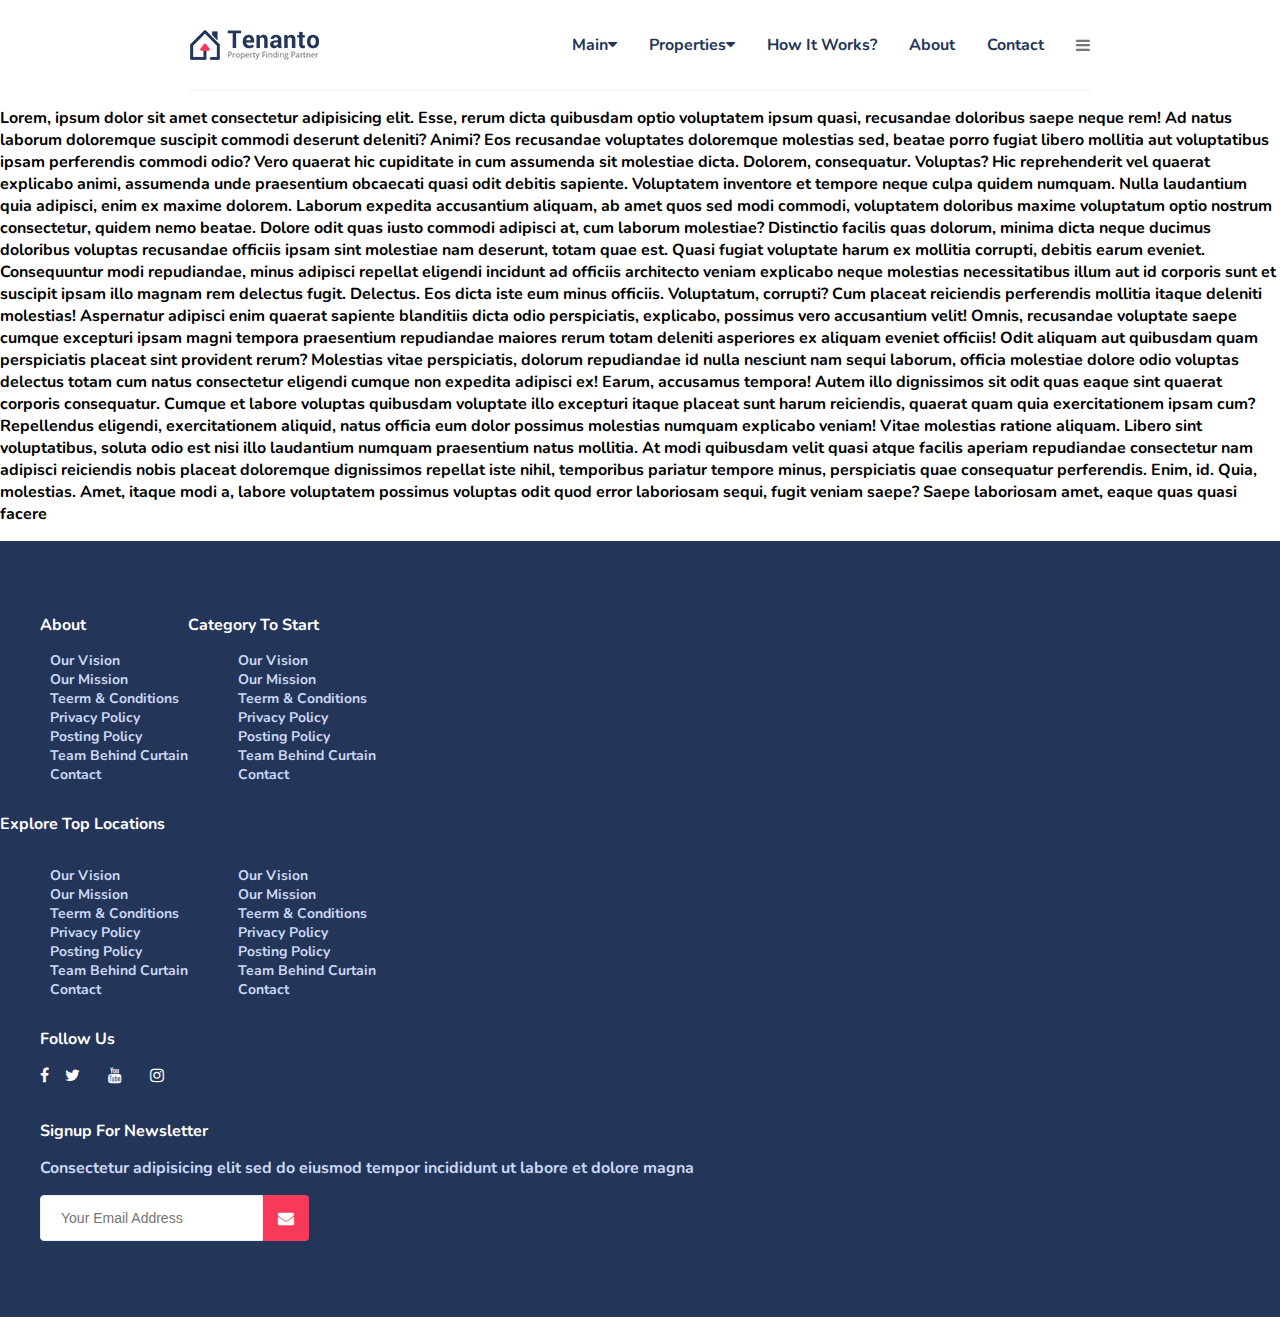
==== Project1/index.html @ a0796fad "Project one header and footer ." ====
<html lang="en">

<head>
    <meta charset="UTF-8" />
    <meta name="viewport" content="width=device-width, initial-scale=1.0" />
    <meta http-equiv="X-UA-Compatible" content="ie=edge" />
    <link rel="stylesheet" href="Styles/style.css" />
    <link rel="stylesheet" href="Styles/media.css" />
    <!-- Google fonts -->
    <link href="https://fonts.googleapis.com/css?family=Nunito:400,600,700&display=swap" rel="stylesheet" />
    <!-- Bootstrap&jQuery CDN -->
    <link rel="stylesheet" href="https://stackpath.bootstrapcdn.com/bootstrap/4.4.0/css/bootstrap.min.css" integrity="sha384-SI27wrMjH3ZZ89r4o+fGIJtnzkAnFs3E4qz9DIYioCQ5l9Rd/7UAa8DHcaL8jkWt" crossorigin="anonymous" />
    <script src="https://code.jquery.com/jquery-3.4.1.slim.min.js" integrity="sha384-J6qa4849blE2+poT4WnyKhv5vZF5SrPo0iEjwBvKU7imGFAV0wwj1yYfoRSJoZ+n" crossorigin="anonymous"></script>
    <script src="https://cdn.jsdelivr.net/npm/popper.js@1.16.0/dist/umd/popper.min.js" integrity="sha384-Q6E9RHvbIyZFJoft+2mJbHaEWldlvI9IOYy5n3zV9zzTtmI3UksdQRVvoxMfooAo" crossorigin="anonymous"></script>
    <script src="https://stackpath.bootstrapcdn.com/bootstrap/4.4.0/js/bootstrap.min.js" integrity="sha384-3qaqj0lc6sV/qpzrc1N5DC6i1VRn/HyX4qdPaiEFbn54VjQBEU341pvjz7Dv3n6P" crossorigin="anonymous"></script>
    <!-- Fontawesome -->
    <link rel="stylesheet" href="https://cdnjs.cloudflare.com/ajax/libs/font-awesome/4.7.0/css/font-awesome.min.css" />
    <!-- Script-->
    <script src="JavaScript/script.js"></script>

    <title>Project One</title>
</head>

<body>
    <header>
        <div class="nav">
            <a href="javascript:void(0)">
                <img class="navBar__logo" src="Images/logo.png" alt="site logo" />
            </a>
            <div class="header-content">
                <ul class="navBar__items" id="nav_items">
                    <li class="Main">
                        <a href="javascript:void(0)">Main<i class="fa fa-caret-down"></i
></a>
                    </li>
                    <ul class="main-options">
                        <li><a href="javascript:void(0)">Home v1</a></li>
                        <li><a href="javascript:void(0)">Home v2</a></li>
                    </ul>
                    <li class="prop">
                        <a href="javascript:void(0)">Properties<i class="fa fa-caret-down"></i
></a>
                    </li>
                    <ul class="prop-options">
                        <li>
                            <a href="javascript:void(0);">property list</a>
                        </li>
                        <li>
                            <a href="javascript:void(0);">property grid</a>
                        </li>
                        <li>
                            <a href="javascript:void(0);">propertygrid with map</a>
                        </li>
                        <li>
                            <a href="javascript:void(0);">property single</a>
                        </li>
                        <li>
                            <a class="category-list" href="javascript:void(0);">Categories<span><i class="fa fa-angle-right"></i></span
></a>
                            <ul class="categories-child">
                                <li>
                                    <a class="category-list" href="javascript:void(0);">Category 1</a
>
                                </li>
                                <li>
                                    <a class="category-list" href="javascript:void(0);">Category 2</a
>
                                </li>
                                <li>
                                    <a class="category-list" href="javascript:void(0);">Category 3</a
>
                                </li>
                            </ul>
                        </li>
                    </ul>
                    <li><a href="javascript:void(0)">How It Works?</a></li>
                    <li><a href="javascript:void(0)">About</a></li>
                    <li><a href="javascript:void(0)">Contact</a></li>
                </ul>

                <span class="hamburger full-page-menu">
<i id="burgerlist" class="fa fa-bars"></i>
</span>
            </div>
        </div>
    </header>
    <!-- <div class="burgerMenu-js">
<ul class="items">
<li><a href="#"> Main </a></li>
<li><a href="#"> property list </a></li>
<li><a href="#"> property grid </a></li>
<li><a href="#"> property single </a></li>
</ul>
</div>
</div>
-->
    <p class="container">
        Lorem, ipsum dolor sit amet consectetur adipisicing elit. Esse, rerum dicta quibusdam optio voluptatem ipsum quasi, recusandae doloribus saepe neque rem! Ad natus laborum doloremque suscipit commodi deserunt deleniti? Animi? Eos recusandae voluptates
        doloremque molestias sed, beatae porro fugiat libero mollitia aut voluptatibus ipsam perferendis commodi odio? Vero quaerat hic cupiditate in cum assumenda sit molestiae dicta. Dolorem, consequatur. Voluptas? Hic reprehenderit vel quaerat explicabo
        animi, assumenda unde praesentium obcaecati quasi odit debitis sapiente. Voluptatem inventore et tempore neque culpa quidem numquam. Nulla laudantium quia adipisci, enim ex maxime dolorem. Laborum expedita accusantium aliquam, ab amet quos sed
        modi commodi, voluptatem doloribus maxime voluptatum optio nostrum consectetur, quidem nemo beatae. Dolore odit quas iusto commodi adipisci at, cum laborum molestiae? Distinctio facilis quas dolorum, minima dicta neque ducimus doloribus voluptas
        recusandae officiis ipsam sint molestiae nam deserunt, totam quae est. Quasi fugiat voluptate harum ex mollitia corrupti, debitis earum eveniet. Consequuntur modi repudiandae, minus adipisci repellat eligendi incidunt ad officiis architecto veniam
        explicabo neque molestias necessitatibus illum aut id corporis sunt et suscipit ipsam illo magnam rem delectus fugit. Delectus. Eos dicta iste eum minus officiis. Voluptatum, corrupti? Cum placeat reiciendis perferendis mollitia itaque deleniti
        molestias! Aspernatur adipisci enim quaerat sapiente blanditiis dicta odio perspiciatis, explicabo, possimus vero accusantium velit! Omnis, recusandae voluptate saepe cumque excepturi ipsam magni tempora praesentium repudiandae maiores rerum totam
        deleniti asperiores ex aliquam eveniet officiis! Odit aliquam aut quibusdam quam perspiciatis placeat sint provident rerum? Molestias vitae perspiciatis, dolorum repudiandae id nulla nesciunt nam sequi laborum, officia molestiae dolore odio voluptas
        delectus totam cum natus consectetur eligendi cumque non expedita adipisci ex! Earum, accusamus tempora! Autem illo dignissimos sit odit quas eaque sint quaerat corporis consequatur. Cumque et labore voluptas quibusdam voluptate illo excepturi
        itaque placeat sunt harum reiciendis, quaerat quam quia exercitationem ipsam cum? Repellendus eligendi, exercitationem aliquid, natus officia eum dolor possimus molestias numquam explicabo veniam! Vitae molestias ratione aliquam. Libero sint voluptatibus,
        soluta odio est nisi illo laudantium numquam praesentium natus mollitia. At modi quibusdam velit quasi atque facilis aperiam repudiandae consectetur nam adipisci reiciendis nobis placeat doloremque dignissimos repellat iste nihil, temporibus pariatur
        tempore minus, perspiciatis quae consequatur perferendis. Enim, id. Quia, molestias. Amet, itaque modi a, labore voluptatem possimus voluptas odit quod error laboriosam sequi, fugit veniam saepe? Saepe laboriosam amet, eaque quas quasi facere
    </p>

    <footer class="footer">
        <div class="container">
            <div class="row">
                <div class="footer-col col-xl-4 col-md-12">
                    <div class="footer-items">
                        <ul>
                            <h3>About</h3>
                            <li><a href="#">Our Vision</a></li>
                            <li><a href="#">Our Mission</a></li>
                            <li><a href="#">Teerm & Conditions</a></li>
                            <li><a href="#">Privacy Policy</a></li>
                            <li><a href="#">Posting Policy</a></li>
                            <li><a href="#">Team Behind Curtain</a></li>
                            <li><a href="#">Contact</a></li>
                        </ul>
                    </div>
                    <div class="footer-items">
                        <h3>Category To Start</h3>
                        <ul>
                            <li><a href="#">Our Vision</a></li>
                            <li><a href="#">Our Mission</a></li>
                            <li><a href="#">Teerm & Conditions</a></li>
                            <li><a href="#">Privacy Policy</a></li>
                            <li><a href="#">Posting Policy</a></li>
                            <li><a href="#">Team Behind Curtain</a></li>
                            <li><a href="#">Contact</a></li>
                        </ul>
                    </div>
                </div>
                <div class="footer-col col-xl-4 col-md-6">
                    <div class="footer-items">
                        <h3>Explore Top Locations</h3>
                        <div class="footer-2-lists">
                            <ul>
                                <li><a href="#">Our Vision</a></li>
                                <li><a href="#">Our Mission</a></li>
                                <li><a href="#">Teerm & Conditions</a></li>
                                <li><a href="#">Privacy Policy</a></li>
                                <li><a href="#">Posting Policy</a></li>
                                <li><a href="#">Team Behind Curtain</a></li>
                                <li><a href="#">Contact</a></li>
                            </ul>
                            <ul>
                                <li><a href="#">Our Vision</a></li>
                                <li><a href="#">Our Mission</a></li>
                                <li><a href="#">Teerm & Conditions</a></li>
                                <li><a href="#">Privacy Policy</a></li>
                                <li><a href="#">Posting Policy</a></li>
                                <li><a href="#">Team Behind Curtain</a></li>
                                <li><a href="#">Contact</a></li>
                            </ul>
                        </div>
                    </div>
                </div>
                <div class="col-xl-4 col-md-6 news">
                    <ul>
                        <h3>Follow Us</h3>

                        <div class="soicalmedia">
                            <i class="fa fa-facebook-f"></i>
                            <i class="fa fa-twitter"></i>
                            <i class="fa fa-youtube"></i>
                            <i class="fa fa-instagram"></i>
                        </div>

                        <div class="socialnews">
                            <h3>Signup For Newsletter</h3>
                            <p>
                                Consectetur adipisicing elit sed do eiusmod tempor incididunt ut labore et dolore magna
                            </p>
                            <form action="#" method="POST">
                                <div>
                                    <input type="text" placeholder="Your Email Address" />
                                    <button class="btn-submit">
<i class="fa fa-envelope"></i>
</button>
                                </div>
                            </form>
                        </div>
                    </ul>
                </div>
            </div>
        </div>
    </footer>
</body>

</html>
---- Project1/Styles/style.css ----
body {
    font-family: 'Nunito', sans-serif;
    font-style: normal;
    font-weight: 700;
    margin: 0 0 8px;
}

.nav {
    align-items: center;
    border-bottom: 1px solid #eee;
    color: #767676;
    display: flex;
    height: 90px;
    justify-content: space-between;
    margin: 0 auto;
    width: 900px;
}

.navBar__items {
    justify-items: center;
    margin: 0;
    padding: 0;
}

.navBar__items li {
    display: inline-block;
    list-style-type: none;
    padding: 14px;
    text-decoration: none;
}

.navBar__items a {
    color: #24355a;
    font: 700 16px/18px 'Nunito', Arial, Helvetica, sans-serif;
    text-decoration: none;
}

.main-options {
    background-color: #fff;
    border-radius: 0 0 4px 4px;
    border-radius: 0 0 4px 4px;
    box-shadow: 0 9px 20px 0 rgba(165, 165, 165, 0.5);
    color: #24355a;
    display: none;
    font: 700 16px/18px 'Nunito', Arial, Helvetica, sans-serif;
    list-style-type: none;
    position: absolute;
    width: 220px;
}

.main-options li {
    display: block;
    margin: 24px;
    padding: 0;
}

.prop-options {
    background-color: #fff;
    border-radius: 0 0 4px 4px;
    border-radius: 0 0 4px 4px;
    box-shadow: 0 9px 20px 0 rgba(165, 165, 165, 0.5);
    color: #24355a;
    display: none;
    font: 700 16px/18px 'Nunito', Arial, Helvetica, sans-serif;
    list-style-type: none;
    position: absolute;
    width: 220px;
}

.prop-options li {
    display: block;
    padding: 0;
    margin: 24px;
}

.fas.fa-angle-right {
    float: right;
    color: #767676;
}

.categories-child {
    background-color: #fff;
    border-radius: 0 0 4px 4px;
    border-radius: 0 0 4px 4px;
    box-shadow: 0 9px 20px 0 rgba(165, 165, 165, 0.5);
    color: #24355a;
    display: none;
    font: 700 16px/18px 'Nunito', Arial, Helvetica, sans-serif;
    left: 100%;
    list-style-type: none;
    position: absolute;
    width: 220px;
}

.hamburger {
    display: inline-block;
    margin-left: 18px;
}

.header-content {
    align-items: center;
    display: flex;
    justify-content: space-between;
}

.burger-menu-child {
    background-color: #fff;
    border-radius: 0 0 4px 4px;
    border-radius: 0 0 4px 4px;
    box-shadow: 0 9px 20px 0 rgba(165, 165, 165, 0.5);
    color: #24355a;
    display: block;
    display: none;
    font: 700 16px/18px 'Nunito', Arial, Helvetica, sans-serif;
    list-style-type: none;
    margin: 36px 14px;
    position: absolute;
    right: 85px;
    width: 220px;
}

.items {
    background-color: #fff;
    border-radius: 0 0 4px 4px;
    border-radius: 0 0 4px 4px;
    box-shadow: 0 9px 20px 0 rgba(165, 165, 165, 0.5);
    color: #24355a;
    display: block;
    float: left;
    font: 700 16px/18px 'Nunito', Arial, Helvetica, sans-serif;
    left: 0;
    list-style-type: none;
    margin: 36px 14px;
    position: absolute;
    right: 0;
    width: 100%;
}

.footer {
    background-color: #24355a;
    padding: 60px 0;
    color: #fff;
    width: 100%;
    /* padding:0; */
    /* margin:0; */
}

.footer-col {
    display: flex;
}

.footer-2-lists {
    display: flex;
}

.footer-items li {
    list-style-type: none;
    font-size: 14px;
    padding-left: 10px;
}

.footer-items li a {
    text-decoration: none;
    color: #cbd8f6;
}


/* .footer-items li a::before:not(.soicalmedia) {
    top: 0;
    left: 0;
    content: 'â€¢';
    font-size: 6px;
    position: absolute;
} */

.footer-items h3,
.news h3 {
    color: #fff;
    font-size: 16px;
    line-height: 16px;
    margin-bottom: 18px;
}

.firstCol {
    grid-column: 1/2;
    color: white;
}

.firstCol__2 {
    grid-column: 2/3;
    color: white;
}

.secondCol {
    grid-column: 3/4;
    color: white;
}

.secondCol__2 {
    grid-column: 4/5;
    color: white;
}

.thirdCol {
    grid-column: 5/7;
    color: white;
}

.soicalmedia {
    margin-bottom: 36px;
}

.soicalmedia i:not(.fa-facebook-f) {
    padding: 0 12px;
}

.socialnews p {
    color: #cbd8f6;
}

.socialnews input {
    border-radius: 4px 0 0 4px;
    border: 1px solid #eee;
    float: left;
    font-size: 14px;
    height: 46px;
    outline: none;
    padding: 10px 20px;
}

.btn-submit {
    background: #f7395a;
    border-radius: 0 4px 4px 0;
    border: none;
    color: #fff;
    cursor: pointer;
    font-size: 16px;
    height: 46px;
    width: 46px;
}

.payment-footer {
    background-color: #213051;
    color: white;
    padding: 15px 0;
}

.logo-copyrights {
    float: left;
}

.logo-copyrights img {
    bottom: 0;
    top: 0;
    vertical-align: middle;
}

.logo-copyrights p {
    border-left: 1px solid rgba(238, 238, 238, 0.4);
    color: #cbd8f6;
    float: right;
    font-size: 13px;
    line-height: 20px;
    margin-left: 20px;
    padding: 5px 0 5px 20px;
}

.main-options.mainList {
    display: block;
}
---- Project1/Styles/media.css ----
@media only screen and (max-width: 600px) {
    .footer-col {
        display: block;
    }
    .footer-2-lists {
        display: block;
    }
}

@media screen and (min-width: 1000px) {
    .prop:hover~.prop-options,
    .prop-options:hover {
        display: block;
    }
    .Main:hover~.main-options,
    .main-options:hover {
        display: block;
    }
    .navBar__items a:hover {
        text-decoration: none;
        color: #24355a;
    }
    .category-list:hover~.categories-child,
    .categories-child:hover {
        display: block;
    }
    .footer-items li a:hover {
        cursor: pointer;
        text-decoration: underline;
    }
}

@media only screen and (max-width: 990px) {
    .nav {
        width: calc(100% - 60px);
    }
    .navBar__items {
        display: none;
    }
    .navBar__items.itemsJS li:not(.full-page-menu) {
        display: block;
    }
    .header-menu-active {
        background-color: white;
        box-shadow: 0 9px 20px 0 rgba(165, 165, 165, 0.5);
        display: block;
        left: 0;
        position: absolute;
        top: 90px;
        width: 100%;
    }
    .header-menu-active li {
        display: flex;
    }
    .header-menu-active li i {
        background-color: #f7395a;
        color: white;
        position: absolute;
        right: 20px;
        padding: 5px;
        border-radius: 5px;
    }
    .main-options,
    .prop-options {
        box-shadow: none;
        display: flex;
        flex-flow: column nowrap;
        padding: 0;
        position: relative;
    }
    .main-options,
    .prop-options {
        display: none;
    }
    .main-options a,
    .prop-options a {
        font: 400 16px/18px 'Nunito', Arial, Helvetica, sans-serif;
    }
    .navBar__items.itemsJS #burgerlist {
        position: absolute;
        top: 0;
        right: 100;
    }
    i.fas.fa-caret-down {
        background-color: #575757;
        border-radius: 10px;
        color: #fff;
        line-height: 20px;
        padding: 0 10px;
    }
    .navBar__items .fas {
        background-color: #f7395a;
        border-radius: 10px;
        color: #fff;
        line-height: 40px;
        padding: 0 10px;
    }
}

1
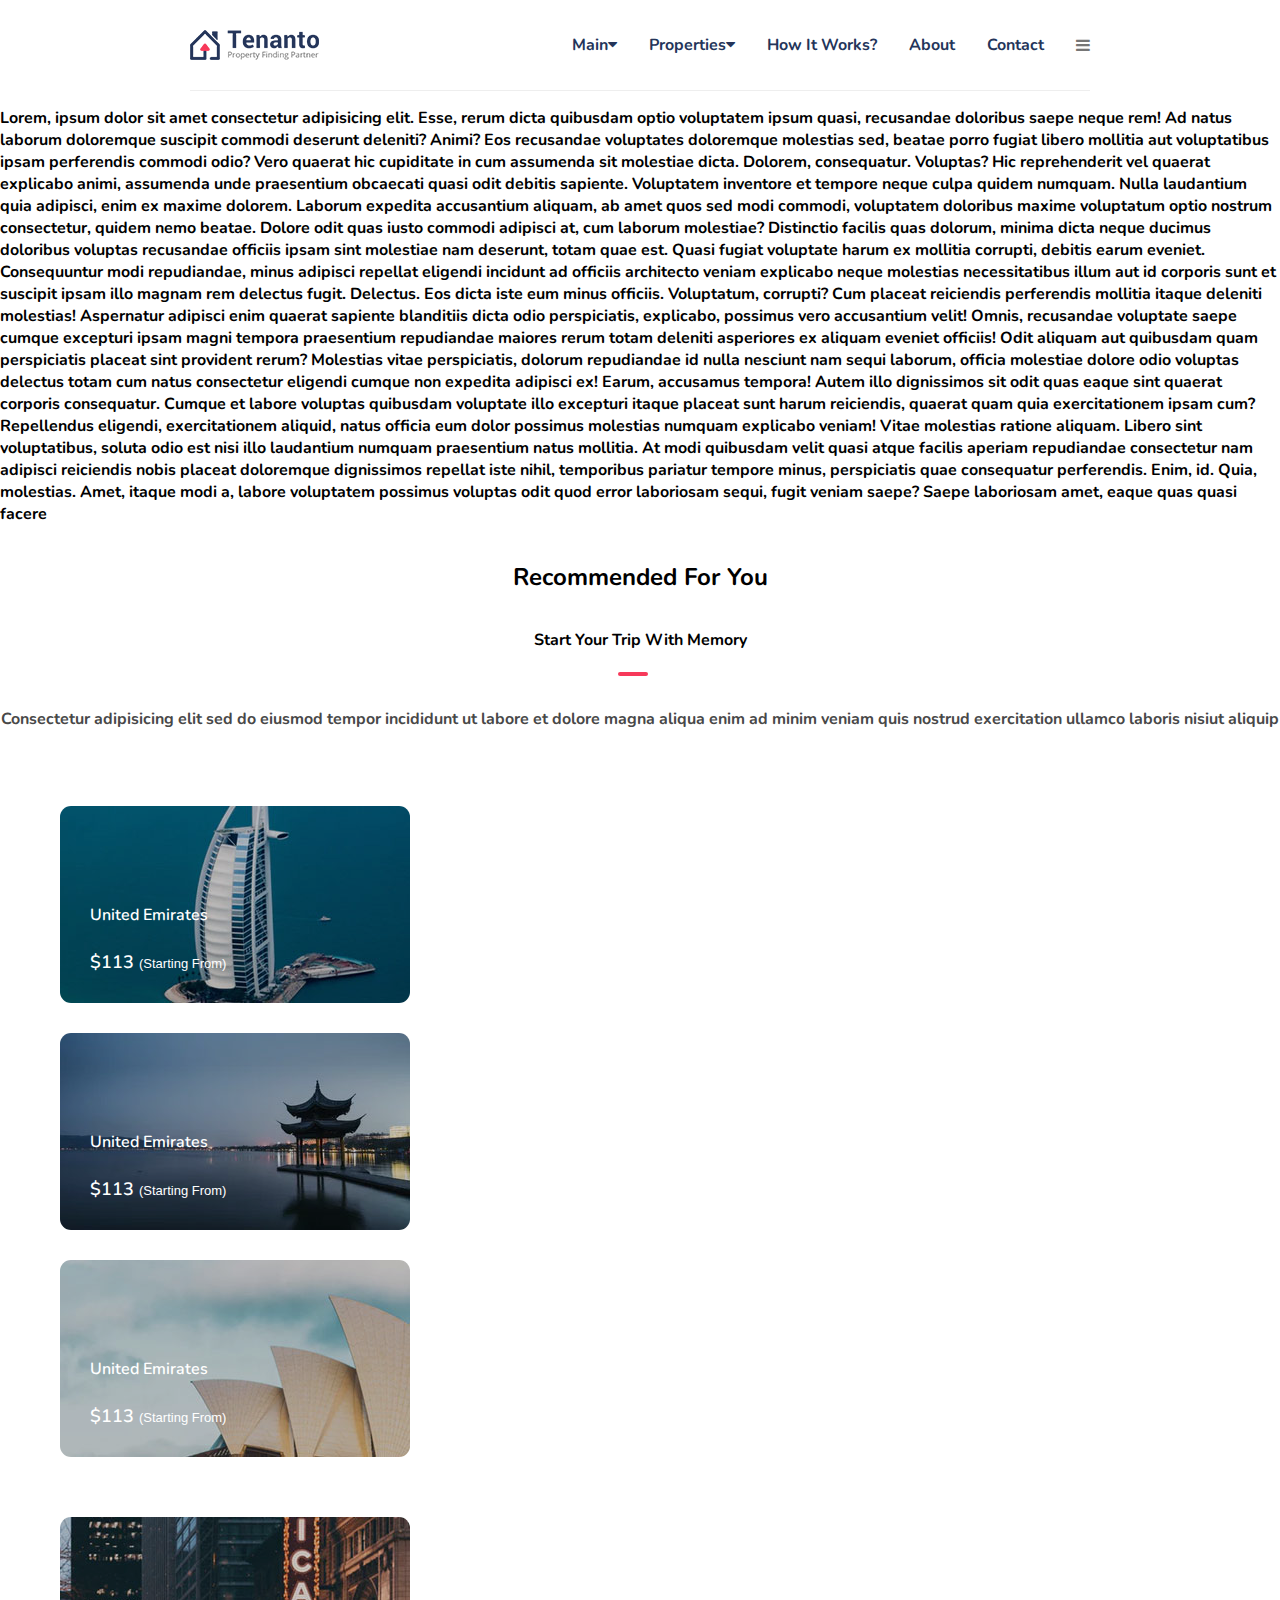
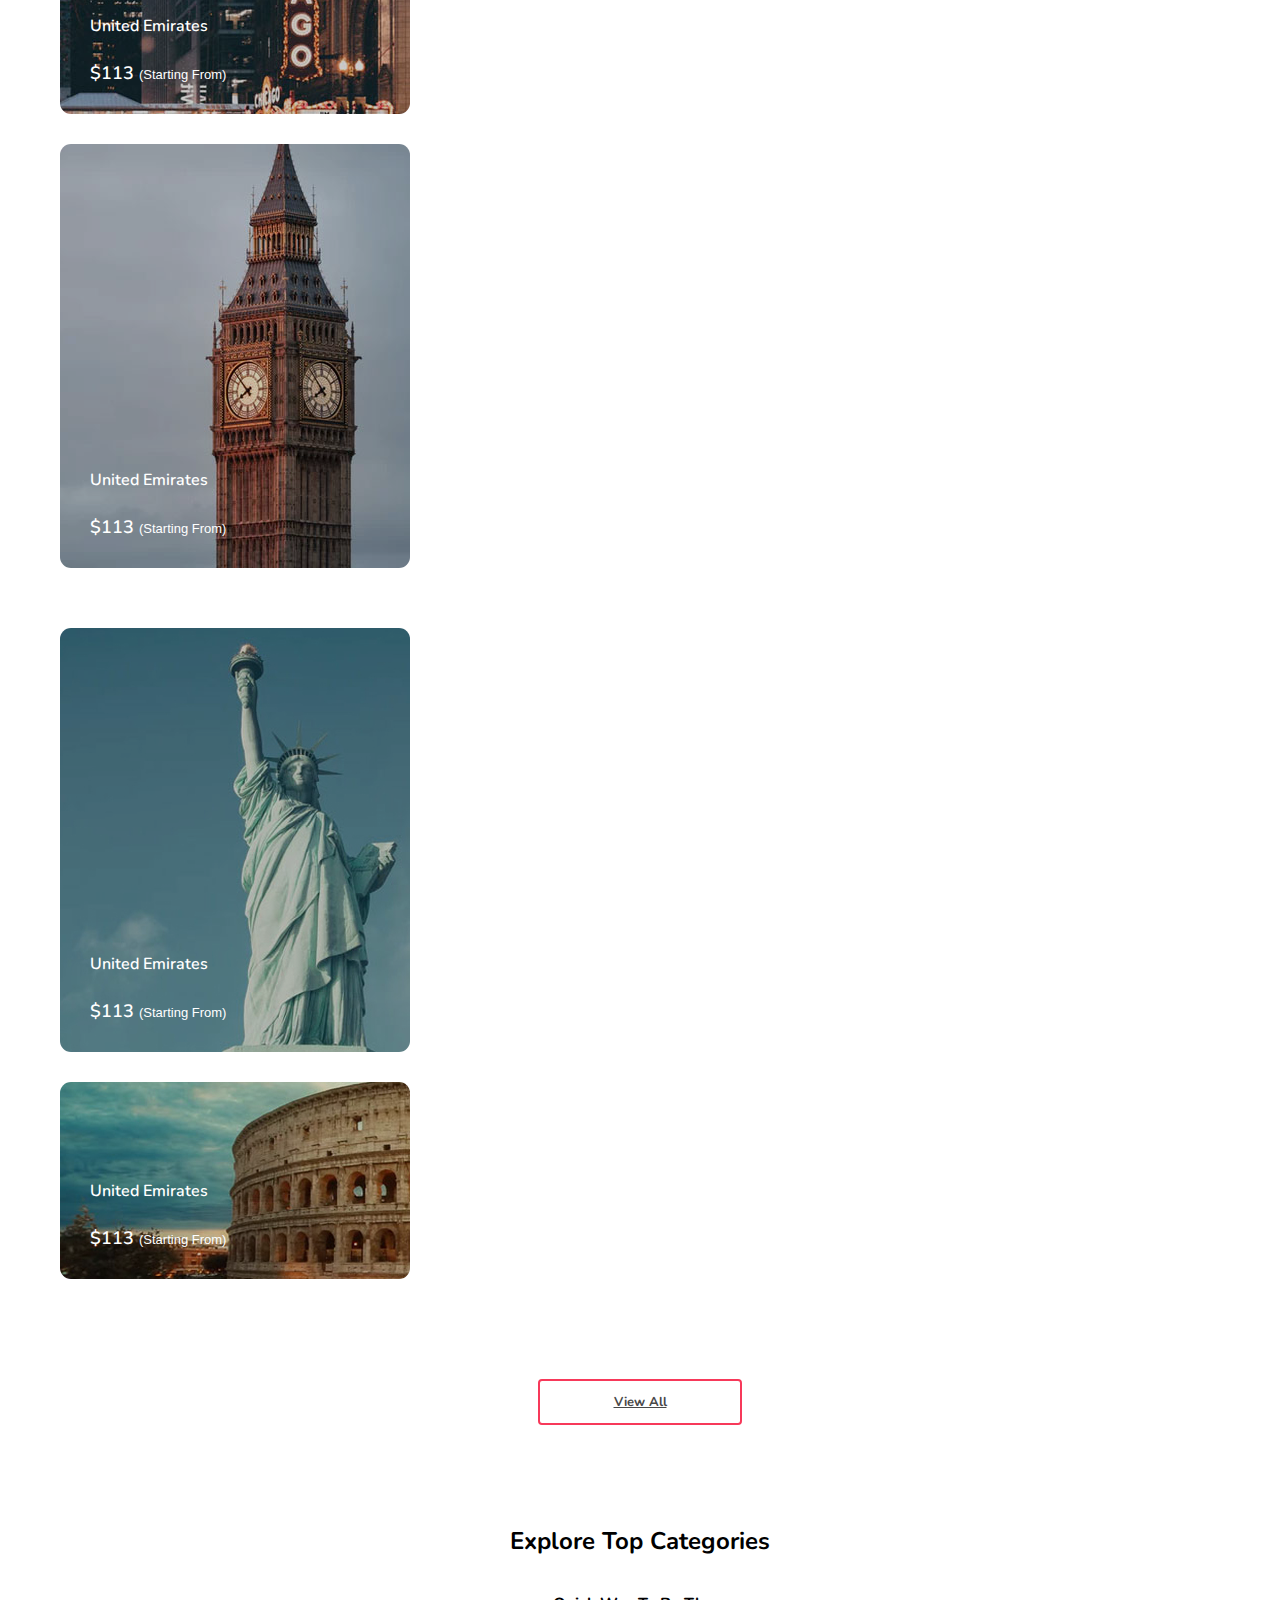
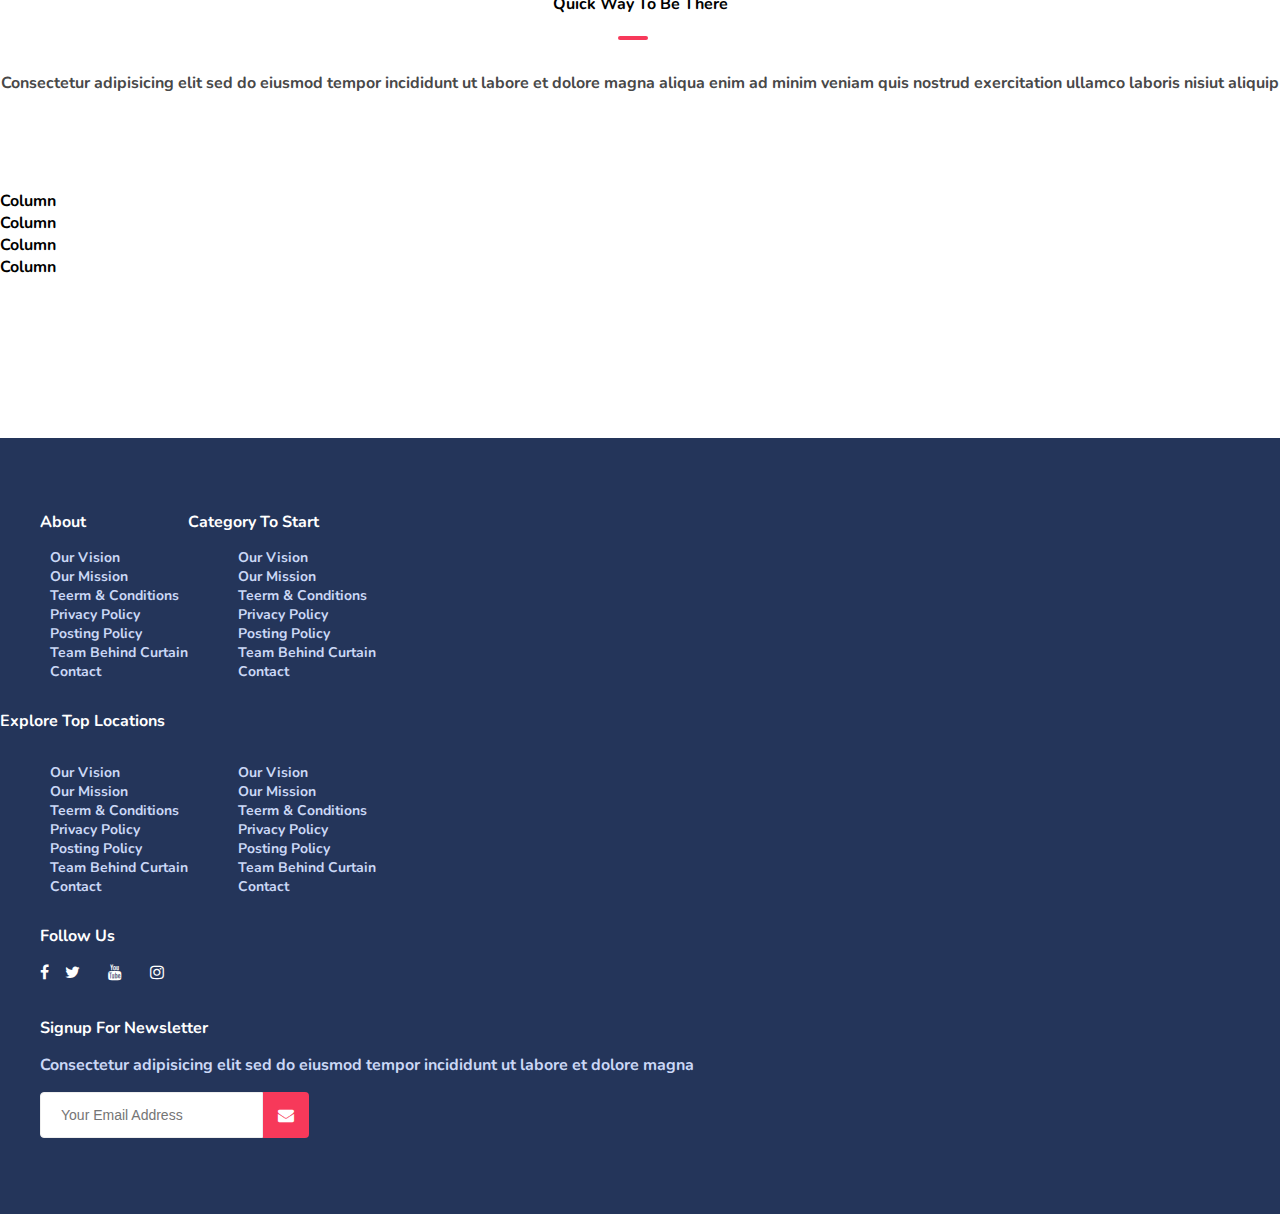
==== commit 7941f1be: "Recominded section" ====
--- a/Project1/index.html
+++ b/Project1/index.html
@@ -1,198 +1,311 @@
 <html lang="en">
 
 <head>
-    <meta charset="UTF-8" />
-    <meta name="viewport" content="width=device-width, initial-scale=1.0" />
-    <meta http-equiv="X-UA-Compatible" content="ie=edge" />
-    <link rel="stylesheet" href="Styles/style.css" />
-    <link rel="stylesheet" href="Styles/media.css" />
-    <!-- Google fonts -->
-    <link href="https://fonts.googleapis.com/css?family=Nunito:400,600,700&display=swap" rel="stylesheet" />
-    <!-- Bootstrap&jQuery CDN -->
-    <link rel="stylesheet" href="https://stackpath.bootstrapcdn.com/bootstrap/4.4.0/css/bootstrap.min.css" integrity="sha384-SI27wrMjH3ZZ89r4o+fGIJtnzkAnFs3E4qz9DIYioCQ5l9Rd/7UAa8DHcaL8jkWt" crossorigin="anonymous" />
-    <script src="https://code.jquery.com/jquery-3.4.1.slim.min.js" integrity="sha384-J6qa4849blE2+poT4WnyKhv5vZF5SrPo0iEjwBvKU7imGFAV0wwj1yYfoRSJoZ+n" crossorigin="anonymous"></script>
-    <script src="https://cdn.jsdelivr.net/npm/popper.js@1.16.0/dist/umd/popper.min.js" integrity="sha384-Q6E9RHvbIyZFJoft+2mJbHaEWldlvI9IOYy5n3zV9zzTtmI3UksdQRVvoxMfooAo" crossorigin="anonymous"></script>
-    <script src="https://stackpath.bootstrapcdn.com/bootstrap/4.4.0/js/bootstrap.min.js" integrity="sha384-3qaqj0lc6sV/qpzrc1N5DC6i1VRn/HyX4qdPaiEFbn54VjQBEU341pvjz7Dv3n6P" crossorigin="anonymous"></script>
-    <!-- Fontawesome -->
-    <link rel="stylesheet" href="https://cdnjs.cloudflare.com/ajax/libs/font-awesome/4.7.0/css/font-awesome.min.css" />
-    <!-- Script-->
-    <script src="JavaScript/script.js"></script>
-
-    <title>Project One</title>
+		<meta charset="UTF-8" />
+		<meta name="viewport" content="width=device-width, initial-scale=1.0" />
+		<meta http-equiv="X-UA-Compatible" content="ie=edge" />
+		<link rel="stylesheet" href="Styles/style.css" />
+		<link rel="stylesheet" href="Styles/media.css" />
+		<link rel="stylesheet" href="Styles/shared.css">
+		<!-- Google fonts -->
+		<link href="https://fonts.googleapis.com/css?family=Nunito:400,600,700&display=swap" rel="stylesheet" />
+		<!-- Bootstrap&jQuery CDN -->
+		<link rel="stylesheet" href="https://stackpath.bootstrapcdn.com/bootstrap/4.4.0/css/bootstrap.min.css" integrity="sha384-SI27wrMjH3ZZ89r4o+fGIJtnzkAnFs3E4qz9DIYioCQ5l9Rd/7UAa8DHcaL8jkWt" crossorigin="anonymous" />
+		<script src="https://code.jquery.com/jquery-3.4.1.slim.min.js" integrity="sha384-J6qa4849blE2+poT4WnyKhv5vZF5SrPo0iEjwBvKU7imGFAV0wwj1yYfoRSJoZ+n" crossorigin="anonymous"></script>
+		<script src="https://cdn.jsdelivr.net/npm/popper.js@1.16.0/dist/umd/popper.min.js" integrity="sha384-Q6E9RHvbIyZFJoft+2mJbHaEWldlvI9IOYy5n3zV9zzTtmI3UksdQRVvoxMfooAo" crossorigin="anonymous"></script>
+		<script src="https://stackpath.bootstrapcdn.com/bootstrap/4.4.0/js/bootstrap.min.js" integrity="sha384-3qaqj0lc6sV/qpzrc1N5DC6i1VRn/HyX4qdPaiEFbn54VjQBEU341pvjz7Dv3n6P" crossorigin="anonymous"></script>
+		<!-- Fontawesome -->
+		<link rel="stylesheet" href="https://cdnjs.cloudflare.com/ajax/libs/font-awesome/4.7.0/css/font-awesome.min.css" />
+		<!-- Script-->
+		<script src="JavaScript/script.js"></script>
+
+		<title>Project One</title>
 </head>
 
-<body>
-    <header>
-        <div class="nav">
-            <a href="javascript:void(0)">
-                <img class="navBar__logo" src="Images/logo.png" alt="site logo" />
-            </a>
-            <div class="header-content">
-                <ul class="navBar__items" id="nav_items">
-                    <li class="Main">
-                        <a href="javascript:void(0)">Main<i class="fa fa-caret-down"></i
-></a>
-                    </li>
-                    <ul class="main-options">
-                        <li><a href="javascript:void(0)">Home v1</a></li>
-                        <li><a href="javascript:void(0)">Home v2</a></li>
-                    </ul>
-                    <li class="prop">
-                        <a href="javascript:void(0)">Properties<i class="fa fa-caret-down"></i
-></a>
-                    </li>
-                    <ul class="prop-options">
-                        <li>
-                            <a href="javascript:void(0);">property list</a>
-                        </li>
-                        <li>
-                            <a href="javascript:void(0);">property grid</a>
-                        </li>
-                        <li>
-                            <a href="javascript:void(0);">propertygrid with map</a>
-                        </li>
-                        <li>
-                            <a href="javascript:void(0);">property single</a>
-                        </li>
-                        <li>
-                            <a class="category-list" href="javascript:void(0);">Categories<span><i class="fa fa-angle-right"></i></span
-></a>
-                            <ul class="categories-child">
-                                <li>
-                                    <a class="category-list" href="javascript:void(0);">Category 1</a
->
-                                </li>
-                                <li>
-                                    <a class="category-list" href="javascript:void(0);">Category 2</a
->
-                                </li>
-                                <li>
-                                    <a class="category-list" href="javascript:void(0);">Category 3</a
->
-                                </li>
-                            </ul>
-                        </li>
-                    </ul>
-                    <li><a href="javascript:void(0)">How It Works?</a></li>
-                    <li><a href="javascript:void(0)">About</a></li>
-                    <li><a href="javascript:void(0)">Contact</a></li>
-                </ul>
-
-                <span class="hamburger full-page-menu">
-<i id="burgerlist" class="fa fa-bars"></i>
-</span>
-            </div>
-        </div>
-    </header>
-    <!-- <div class="burgerMenu-js">
-<ul class="items">
-<li><a href="#"> Main </a></li>
-<li><a href="#"> property list </a></li>
-<li><a href="#"> property grid </a></li>
-<li><a href="#"> property single </a></li>
-</ul>
-</div>
-</div>
--->
-    <p class="container">
-        Lorem, ipsum dolor sit amet consectetur adipisicing elit. Esse, rerum dicta quibusdam optio voluptatem ipsum quasi, recusandae doloribus saepe neque rem! Ad natus laborum doloremque suscipit commodi deserunt deleniti? Animi? Eos recusandae voluptates
-        doloremque molestias sed, beatae porro fugiat libero mollitia aut voluptatibus ipsam perferendis commodi odio? Vero quaerat hic cupiditate in cum assumenda sit molestiae dicta. Dolorem, consequatur. Voluptas? Hic reprehenderit vel quaerat explicabo
-        animi, assumenda unde praesentium obcaecati quasi odit debitis sapiente. Voluptatem inventore et tempore neque culpa quidem numquam. Nulla laudantium quia adipisci, enim ex maxime dolorem. Laborum expedita accusantium aliquam, ab amet quos sed
-        modi commodi, voluptatem doloribus maxime voluptatum optio nostrum consectetur, quidem nemo beatae. Dolore odit quas iusto commodi adipisci at, cum laborum molestiae? Distinctio facilis quas dolorum, minima dicta neque ducimus doloribus voluptas
-        recusandae officiis ipsam sint molestiae nam deserunt, totam quae est. Quasi fugiat voluptate harum ex mollitia corrupti, debitis earum eveniet. Consequuntur modi repudiandae, minus adipisci repellat eligendi incidunt ad officiis architecto veniam
-        explicabo neque molestias necessitatibus illum aut id corporis sunt et suscipit ipsam illo magnam rem delectus fugit. Delectus. Eos dicta iste eum minus officiis. Voluptatum, corrupti? Cum placeat reiciendis perferendis mollitia itaque deleniti
-        molestias! Aspernatur adipisci enim quaerat sapiente blanditiis dicta odio perspiciatis, explicabo, possimus vero accusantium velit! Omnis, recusandae voluptate saepe cumque excepturi ipsam magni tempora praesentium repudiandae maiores rerum totam
-        deleniti asperiores ex aliquam eveniet officiis! Odit aliquam aut quibusdam quam perspiciatis placeat sint provident rerum? Molestias vitae perspiciatis, dolorum repudiandae id nulla nesciunt nam sequi laborum, officia molestiae dolore odio voluptas
-        delectus totam cum natus consectetur eligendi cumque non expedita adipisci ex! Earum, accusamus tempora! Autem illo dignissimos sit odit quas eaque sint quaerat corporis consequatur. Cumque et labore voluptas quibusdam voluptate illo excepturi
-        itaque placeat sunt harum reiciendis, quaerat quam quia exercitationem ipsam cum? Repellendus eligendi, exercitationem aliquid, natus officia eum dolor possimus molestias numquam explicabo veniam! Vitae molestias ratione aliquam. Libero sint voluptatibus,
-        soluta odio est nisi illo laudantium numquam praesentium natus mollitia. At modi quibusdam velit quasi atque facilis aperiam repudiandae consectetur nam adipisci reiciendis nobis placeat doloremque dignissimos repellat iste nihil, temporibus pariatur
-        tempore minus, perspiciatis quae consequatur perferendis. Enim, id. Quia, molestias. Amet, itaque modi a, labore voluptatem possimus voluptas odit quod error laboriosam sequi, fugit veniam saepe? Saepe laboriosam amet, eaque quas quasi facere
-    </p>
-
-    <footer class="footer">
-        <div class="container">
-            <div class="row">
-                <div class="footer-col col-xl-4 col-md-12">
-                    <div class="footer-items">
-                        <ul>
-                            <h3>About</h3>
-                            <li><a href="#">Our Vision</a></li>
-                            <li><a href="#">Our Mission</a></li>
-                            <li><a href="#">Teerm & Conditions</a></li>
-                            <li><a href="#">Privacy Policy</a></li>
-                            <li><a href="#">Posting Policy</a></li>
-                            <li><a href="#">Team Behind Curtain</a></li>
-                            <li><a href="#">Contact</a></li>
-                        </ul>
-                    </div>
-                    <div class="footer-items">
-                        <h3>Category To Start</h3>
-                        <ul>
-                            <li><a href="#">Our Vision</a></li>
-                            <li><a href="#">Our Mission</a></li>
-                            <li><a href="#">Teerm & Conditions</a></li>
-                            <li><a href="#">Privacy Policy</a></li>
-                            <li><a href="#">Posting Policy</a></li>
-                            <li><a href="#">Team Behind Curtain</a></li>
-                            <li><a href="#">Contact</a></li>
-                        </ul>
-                    </div>
-                </div>
-                <div class="footer-col col-xl-4 col-md-6">
-                    <div class="footer-items">
-                        <h3>Explore Top Locations</h3>
-                        <div class="footer-2-lists">
-                            <ul>
-                                <li><a href="#">Our Vision</a></li>
-                                <li><a href="#">Our Mission</a></li>
-                                <li><a href="#">Teerm & Conditions</a></li>
-                                <li><a href="#">Privacy Policy</a></li>
-                                <li><a href="#">Posting Policy</a></li>
-                                <li><a href="#">Team Behind Curtain</a></li>
-                                <li><a href="#">Contact</a></li>
-                            </ul>
-                            <ul>
-                                <li><a href="#">Our Vision</a></li>
-                                <li><a href="#">Our Mission</a></li>
-                                <li><a href="#">Teerm & Conditions</a></li>
-                                <li><a href="#">Privacy Policy</a></li>
-                                <li><a href="#">Posting Policy</a></li>
-                                <li><a href="#">Team Behind Curtain</a></li>
-                                <li><a href="#">Contact</a></li>
-                            </ul>
-                        </div>
-                    </div>
-                </div>
-                <div class="col-xl-4 col-md-6 news">
-                    <ul>
-                        <h3>Follow Us</h3>
-
-                        <div class="soicalmedia">
-                            <i class="fa fa-facebook-f"></i>
-                            <i class="fa fa-twitter"></i>
-                            <i class="fa fa-youtube"></i>
-                            <i class="fa fa-instagram"></i>
-                        </div>
-
-                        <div class="socialnews">
-                            <h3>Signup For Newsletter</h3>
-                            <p>
-                                Consectetur adipisicing elit sed do eiusmod tempor incididunt ut labore et dolore magna
-                            </p>
-                            <form action="#" method="POST">
-                                <div>
-                                    <input type="text" placeholder="Your Email Address" />
-                                    <button class="btn-submit">
+	<body>
+		<header>
+			<div class="nav">
+				<a href="javascript:void(0)">
+					<img class="navBar__logo" src="Images/logo.png" alt="site logo" />
+				</a>
+				<div class="header-content">
+					<ul class="navBar__items" id="nav_items">
+						<li class="Main">
+							<a href="javascript:void(0)">Main<i class="fa fa-caret-down"></i></a>
+						</li>
+						<ul class="main-options">
+							<li><a href="javascript:void(0)">Home v1</a></li>
+							<li><a href="javascript:void(0)">Home v2</a></li>
+						</ul>
+						<li class="prop">
+							<a href="javascript:void(0)">Properties<i class="fa fa-caret-down"></i></a>
+						</li>
+						<ul class="prop-options">
+							<li>
+								<a href="javascript:void(0);">property list</a>
+							</li>
+							<li>
+								<a href="javascript:void(0);">property grid</a>
+							</li>
+							<li>
+								<a href="javascript:void(0);">propertygrid with map</a>
+							</li>
+							<li>
+								<a href="javascript:void(0);">property single</a>
+							</li>
+							<li>
+								<a class="category-list" href="javascript:void(0);">Categories<span><i class="fa fa-angle-right"></i></span></a>
+								<ul class="categories-child">
+									<li>
+										<a class="category-list" href="javascript:void(0);">Category 1</a>
+									</li>
+									<li>
+										<a class="category-list" href="javascript:void(0);">Category 2</a>
+									</li>
+									<li>
+										<a class="category-list" href="javascript:void(0);">Category 3</a>
+									</li>
+								</ul>
+							</li>
+						</ul>
+						<li><a href="javascript:void(0)">How It Works?</a></li>
+						<li><a href="javascript:void(0)">About</a></li>
+						<li><a href="javascript:void(0)">Contact</a></li>
+					</ul>
+					<span class="hamburger full-page-menu"><i id="burgerlist" class="fa fa-bars"></i></span>
+				</div>
+			</div>
+		</header>
+
+		<div class="main">
+			<p class="container">
+				Lorem, ipsum dolor sit amet consectetur adipisicing elit. Esse, rerum dicta quibusdam optio voluptatem ipsum quasi, recusandae doloribus saepe neque rem! Ad natus laborum doloremque suscipit commodi deserunt deleniti? Animi? Eos recusandae voluptates
+				doloremque molestias sed, beatae porro fugiat libero mollitia aut voluptatibus ipsam perferendis commodi odio? Vero quaerat hic cupiditate in cum assumenda sit molestiae dicta. Dolorem, consequatur. Voluptas? Hic reprehenderit vel quaerat explicabo
+				animi, assumenda unde praesentium obcaecati quasi odit debitis sapiente. Voluptatem inventore et tempore neque culpa quidem numquam. Nulla laudantium quia adipisci, enim ex maxime dolorem. Laborum expedita accusantium aliquam, ab amet quos sed
+				modi commodi, voluptatem doloribus maxime voluptatum optio nostrum consectetur, quidem nemo beatae. Dolore odit quas iusto commodi adipisci at, cum laborum molestiae? Distinctio facilis quas dolorum, minima dicta neque ducimus doloribus voluptas
+				recusandae officiis ipsam sint molestiae nam deserunt, totam quae est. Quasi fugiat voluptate harum ex mollitia corrupti, debitis earum eveniet. Consequuntur modi repudiandae, minus adipisci repellat eligendi incidunt ad officiis architecto veniam
+				explicabo neque molestias necessitatibus illum aut id corporis sunt et suscipit ipsam illo magnam rem delectus fugit. Delectus. Eos dicta iste eum minus officiis. Voluptatum, corrupti? Cum placeat reiciendis perferendis mollitia itaque deleniti
+				molestias! Aspernatur adipisci enim quaerat sapiente blanditiis dicta odio perspiciatis, explicabo, possimus vero accusantium velit! Omnis, recusandae voluptate saepe cumque excepturi ipsam magni tempora praesentium repudiandae maiores rerum totam
+				deleniti asperiores ex aliquam eveniet officiis! Odit aliquam aut quibusdam quam perspiciatis placeat sint provident rerum? Molestias vitae perspiciatis, dolorum repudiandae id nulla nesciunt nam sequi laborum, officia molestiae dolore odio voluptas
+				delectus totam cum natus consectetur eligendi cumque non expedita adipisci ex! Earum, accusamus tempora! Autem illo dignissimos sit odit quas eaque sint quaerat corporis consequatur. Cumque et labore voluptas quibusdam voluptate illo excepturi
+				itaque placeat sunt harum reiciendis, quaerat quam quia exercitationem ipsam cum? Repellendus eligendi, exercitationem aliquid, natus officia eum dolor possimus molestias numquam explicabo veniam! Vitae molestias ratione aliquam. Libero sint voluptatibus,
+				soluta odio est nisi illo laudantium numquam praesentium natus mollitia. At modi quibusdam velit quasi atque facilis aperiam repudiandae consectetur nam adipisci reiciendis nobis placeat doloremque dignissimos repellat iste nihil, temporibus pariatur
+				tempore minus, perspiciatis quae consequatur perferendis. Enim, id. Quia, molestias. Amet, itaque modi a, labore voluptatem possimus voluptas odit quod error laboriosam sequi, fugit veniam saepe? Saepe laboriosam amet, eaque quas quasi facere
+			</p>
+		</div>
+
+	<section class="recommended-section">
+		<div class="container">
+			<div class="row">
+				<div class="recommended-head col-xl-12 col-sm-12 col-md-12">
+					<div class="section-title col-xl-12 col-md-12 col-sm-12">
+						<h2>Recommended For You</h2>
+						<p>Start Your Trip With Memory</p>
+						<p class="dash-section"></p>
+					</div>
+					<div class="section-description col-xl-12 col-md-12 col-sm-12">
+						<p>Consectetur adipisicing elit sed do eiusmod tempor incididunt ut labore et dolore magna aliqua enim ad minim veniam quis nostrud exercitation ullamco laboris nisiut aliquip</p>
+					</div>
+				</div>
+
+				<div class="recommended-content col-md-12 col-xl-12 col-sm-12">
+					<div class="container">
+						<div class="row">
+
+						<!-- ******* -->
+							<div class="reco-col content-col-one col-xl-4 col-md-6 col-sm-12">
+								<div class="image-div-three">
+									<img src="Images/1.jpg" alt="Dubai">
+									<div class="image-caption">
+										<h3>United Emirates</h3>
+										<h4>$113 <span>(Starting From)</span></h4>
+									</div>
+								</div>
+								<div class="image-div-three">
+									<img src="Images/4.jpg" alt="Dubai">
+									<div class="image-caption">
+										<h3>United Emirates</h3>
+										<h4>$113 <span>(Starting From)</span></h4>
+									</div>
+								</div>
+								<div class="image-div-three">
+									<img src="Images/6.jpg" alt="Dubai">
+										<div class="image-caption">
+											<h3>United Emirates</h3>
+											<h4>$113 <span>(Starting From)</span></h4>
+										</div>
+								</div>
+							</div>
+						
+
+						<!-- ******* -->
+							<div class="reco-col content-col-two col-xl-4 col-md-6 col-sm-12">
+								<div class="image-div-three">
+									<img src="Images/2.jpg" alt="chicaco">
+										<div class="image-caption">
+											<h3>United Emirates</h3>
+											<h4>$113 <span>(Starting From)</span></h4>
+										</div>
+								</div>
+								<div class="image-div-one">
+									<img src="Images/5.jpg" alt="United">
+										<div class="image-caption">
+											<h3>United Emirates</h3>
+											<h4>$113 <span>(Starting From)</span></h4>
+										</div>
+								</div>
+							</div>
+
+						<!-- ******* -->
+							<div class="reco-col content-col-three col-xl-4 col-md-6 col-sm-12">
+								<div class="image-div-one">
+									<img src="Images/3.jpg" alt="newyork">
+										<div class="image-caption">
+											<h3>United Emirates</h3>
+											<h4>$113 <span>(Starting From)</span></h4>
+										</div>
+								</div>
+
+								<div class="image-div-three">
+									<img src="Images/7.jpg" alt="romaina">
+										<div class="image-caption">
+											<h3>United Emirates</h3>
+											<h4>$113 <span>(Starting From)</span></h4>
+										</div>
+								</div>
+							</div>
+						</div>
+					</div>
+				</div>
+
+				<div class="recommended-btn col-xl-12 col-md-12 col-sm-12">
+					<a href="#" class="btn-view-all">View All</a>
+				</div>
+
+			</div>
+		</div>
+
+	</section>
+
+
+	<section class="explore-section">
+		<div class="container">
+			<div class="row">
+				<div class="recommended-head col-xl-12 col-sm-12 col-md-12">
+					<div class="section-title col-xl-12 col-md-12 col-sm-12">
+						<h2>Explore Top Categories</h2>
+						<p>Quick Way To Be There</p>
+						<p class="dash-section"></p>
+					</div>
+					<div class="section-description col-xl-12 col-md-12 col-sm-12">
+							<p>Consectetur adipisicing elit sed do eiusmod tempor incididunt ut labore et dolore magna aliqua enim ad minim veniam quis nostrud exercitation ullamco laboris nisiut aliquip</p>
+					</div>
+				</div>
+
+				<div class="explore-section container">
+						<div class="row">
+						  <div class="col">Column</div>
+						  <div class="col">Column</div>
+						  <div class="w-100"></div>
+						  <div class="col">Column</div>
+						  <div class="col">Column</div>
+						</div>
+				</div>
+			</div>
+		</div>
+		
+
+	</section>
+
+
+
+
+
+
+		<footer class="footer">
+			<div class="container">
+				<div class="row">
+					<div class="footer-col col-xl-4 col-md-12 col-sm-12">
+						<div class="footer-items">
+							<ul>
+								<h3>About</h3>
+								<li><a href="#">Our Vision</a></li>
+								<li><a href="#">Our Mission</a></li>
+								<li><a href="#">Teerm & Conditions</a></li>
+								<li><a href="#">Privacy Policy</a></li>
+								<li><a href="#">Posting Policy</a></li>
+								<li><a href="#">Team Behind Curtain</a></li>
+								<li><a href="#">Contact</a></li>
+							</ul>
+						</div>
+						<div class="footer-items">
+							<h3>Category To Start</h3>
+							<ul>
+								<li><a href="#">Our Vision</a></li>
+								<li><a href="#">Our Mission</a></li>
+								<li><a href="#">Teerm & Conditions</a></li>
+								<li><a href="#">Privacy Policy</a></li>
+								<li><a href="#">Posting Policy</a></li>
+								<li><a href="#">Team Behind Curtain</a></li>
+								<li><a href="#">Contact</a></li>
+							</ul>
+						</div>
+					</div>
+					<div class="footer-col col-xl-4 col-md-6">
+							<div class="footer-items">
+									<h3>Explore Top Locations</h3>
+									<div class="footer-2-lists">
+											<ul>
+													<li><a href="#">Our Vision</a></li>
+													<li><a href="#">Our Mission</a></li>
+													<li><a href="#">Teerm & Conditions</a></li>
+													<li><a href="#">Privacy Policy</a></li>
+													<li><a href="#">Posting Policy</a></li>
+													<li><a href="#">Team Behind Curtain</a></li>
+													<li><a href="#">Contact</a></li>
+											</ul>
+											<ul>
+													<li><a href="#">Our Vision</a></li>
+													<li><a href="#">Our Mission</a></li>
+													<li><a href="#">Teerm & Conditions</a></li>
+													<li><a href="#">Privacy Policy</a></li>
+													<li><a href="#">Posting Policy</a></li>
+													<li><a href="#">Team Behind Curtain</a></li>
+													<li><a href="#">Contact</a></li>
+											</ul>
+									</div>
+							</div>
+					</div>
+					<div class="col-xl-4 col-md-6 news">
+							<ul>
+									<h3>Follow Us</h3>
+
+									<div class="soicalmedia">
+											<i class="fa fa-facebook-f"></i>
+											<i class="fa fa-twitter"></i>
+											<i class="fa fa-youtube"></i>
+											<i class="fa fa-instagram"></i>
+									</div>
+
+									<div class="socialnews">
+											<h3>Signup For Newsletter</h3>
+											<p>
+													Consectetur adipisicing elit sed do eiusmod tempor incididunt ut labore et dolore magna
+											</p>
+											<form action="#" method="POST">
+													<div>
+															<input type="text" placeholder="Your Email Address" />
+															<button class="btn-submit">
 <i class="fa fa-envelope"></i>
 </button>
-                                </div>
-                            </form>
-                        </div>
-                    </ul>
-                </div>
-            </div>
-        </div>
-    </footer>
-</body>
+													</div>
+											</form>
+									</div>
+							</ul>
+					</div>
+				</div>
+			</div>
+		</footer>
+	</body>
 
 </html>--- a/Project1/Styles/style.css
+++ b/Project1/Styles/style.css
@@ -17,28 +17,24 @@
 }
 
 .navBar__items {
-    justify-items: center;
     margin: 0;
     padding: 0;
 }
 
 .navBar__items li {
     display: inline-block;
-    list-style-type: none;
     padding: 14px;
+}
+
+.navBar__items a {
+    color: #24355a;
+    font: 700 16px/18px 'Nunito', Arial, Helvetica, sans-serif;
     text-decoration: none;
 }
 
-.navBar__items a {
-    color: #24355a;
-    font: 700 16px/18px 'Nunito', Arial, Helvetica, sans-serif;
-    text-decoration: none;
-}
-
 .main-options {
     background-color: #fff;
     border-radius: 0 0 4px 4px;
-    border-radius: 0 0 4px 4px;
     box-shadow: 0 9px 20px 0 rgba(165, 165, 165, 0.5);
     color: #24355a;
     display: none;
@@ -46,31 +42,36 @@
     list-style-type: none;
     position: absolute;
     width: 220px;
+    padding: 0;
 }
 
 .main-options li {
     display: block;
-    margin: 24px;
+    padding: 14px 18px;
+    border-bottom: 1px solid #eee;
+}
+
+.main-options li:last-child {
+    border-bottom: none;
+}
+
+.prop-options {
+    background-color: #fff;
+    border-radius: 0 0 4px 4px;
+    box-shadow: 0 9px 20px 0 rgba(165, 165, 165, 0.5);
+    color: #24355a;
+    display: none;
+    font: 700 16px/18px 'Nunito', Arial, Helvetica, sans-serif;
+    list-style-type: none;
+    position: absolute;
+    width: 220px;
     padding: 0;
 }
 
-.prop-options {
-    background-color: #fff;
-    border-radius: 0 0 4px 4px;
-    border-radius: 0 0 4px 4px;
-    box-shadow: 0 9px 20px 0 rgba(165, 165, 165, 0.5);
-    color: #24355a;
-    display: none;
-    font: 700 16px/18px 'Nunito', Arial, Helvetica, sans-serif;
-    list-style-type: none;
-    position: absolute;
-    width: 220px;
-}
-
 .prop-options li {
     display: block;
-    padding: 0;
-    margin: 24px;
+    padding: 14px 18px;
+    border-bottom: 1px solid #eee;
 }
 
 .fas.fa-angle-right {
@@ -267,4 +268,63 @@
 
 .main-options.mainList {
     display: block;
-}+}
+
+/* .image-1-col-1,.image-2-col-1,.image-3-col-1,.image-1-col-2,.image-2-col-3{
+    height: calc(100% / 3);
+} */
+
+.image-div-one{
+    position: relative;
+    border-radius: 100px;
+
+}
+
+.image-div-three{
+    position: relative;
+}
+
+.btn-view-all{
+    border: 2px solid #f7395a;
+    font: 700 13px/42px 'Nunito', sans-serif;
+    padding: 0 20px;
+    background-color: white;
+    border-radius: 4px;
+    width: 160px;
+    text-align: center;
+    color: #484848;
+}
+
+.btn-view-all:hover{
+    color: #fff;
+    text-decoration: none;
+    background: #f7395a;
+}
+
+.image-caption{
+    bottom: 0;
+    margin: 20px;
+    position: absolute;
+    color:white;
+    padding: 0!important;
+    padding-left: 10!important;
+}
+
+.image-caption h3 {
+    font-size: 16px;
+    font-weight: 600;
+    margin: 0 0 8px;
+}
+
+.image-caption h4 {
+    font-size: 18px;
+    font-weight: 600;
+}
+
+.image-caption span {
+    font: 400 13px/13px 'Open Sans', sans-serif;
+}
+
+.explore-section{
+    padding: 80px 0;
+}
--- a/Project1/Styles/media.css
+++ b/Project1/Styles/media.css
@@ -5,7 +5,11 @@
     .footer-2-lists {
         display: block;
     }
+
+    
 }
+
+
 
 @media screen and (min-width: 1000px) {
     .prop:hover~.prop-options,
@@ -35,22 +39,33 @@
         width: calc(100% - 60px);
     }
     .navBar__items {
-        display: none;
+        transition: all .2s;
+        background-color: white;
+        box-shadow: 0 9px 20px 0 rgba(165, 165, 165, 0.5);
+        display: block;
+        left: -110%;
+        position: absolute;
+        top: 90px;
+        width: 100%;
+    }
+    .navBar__items li {
+        display: block;
     }
     .navBar__items.itemsJS li:not(.full-page-menu) {
         display: block;
     }
+    .hamburger{
+        background-color: #f7395a;
+        padding: 5px;
+        border-radius: 5px;
+        color:white;
+    }
     .header-menu-active {
-        background-color: white;
-        box-shadow: 0 9px 20px 0 rgba(165, 165, 165, 0.5);
-        display: block;
-        left: 0;
-        position: absolute;
-        top: 90px;
-        width: 100%;
+        transition: all .2s;
+        left: 0px;
     }
     .header-menu-active li {
-        display: flex;
+        display: block;
     }
     .header-menu-active li i {
         background-color: #f7395a;
@@ -95,6 +110,10 @@
         line-height: 40px;
         padding: 0 10px;
     }
-}
 
-1+    .image-div-three{
+        display: flex;
+    }
+
+
+}--- a/Project1/Styles/shared.css
+++ b/Project1/Styles/shared.css
@@ -0,0 +1,60 @@
+.section-title{
+    display: flex;
+    align-items: center;
+    justify-content: center;
+    flex-flow: column nowrap;
+    width: 100%;
+  }
+
+.dash-section{
+    width: 30px;
+    height: 4px;
+    margin-left: -15px;
+    border-radius: 2px;
+    background-color: #f7395a;
+    margin-top:5px;
+}
+
+.section-description{
+    display: block;
+    text-align: center;
+    color:#484848;
+    font-size: 16px;
+}
+
+.recommended-btn{
+    margin-top: 40px;
+    display: flex;
+    align-items: center;
+    justify-content: center;
+    flex-flow: column nowrap;
+    width: 100%;
+}
+
+.recommended-content{
+    display: flex;
+}
+
+.recommended-content div{
+    padding: 15px;
+}
+
+.recommended-content img {
+    filter: brightness(0.8);
+    transition:all .5s;
+    border-radius: 11px;
+    overflow: hidden;
+    width: 100%;
+}
+
+.recommended-content img:hover {
+    filter: brightness(0.5);
+    transform: scale(1.05);
+    overflow: hidden;
+}
+
+.recommended-content img:hover ~ .image-caption {
+    border-left: solid #f7395a 3px;
+    border-radius: 2px;
+    margin-left: 20px;
+}
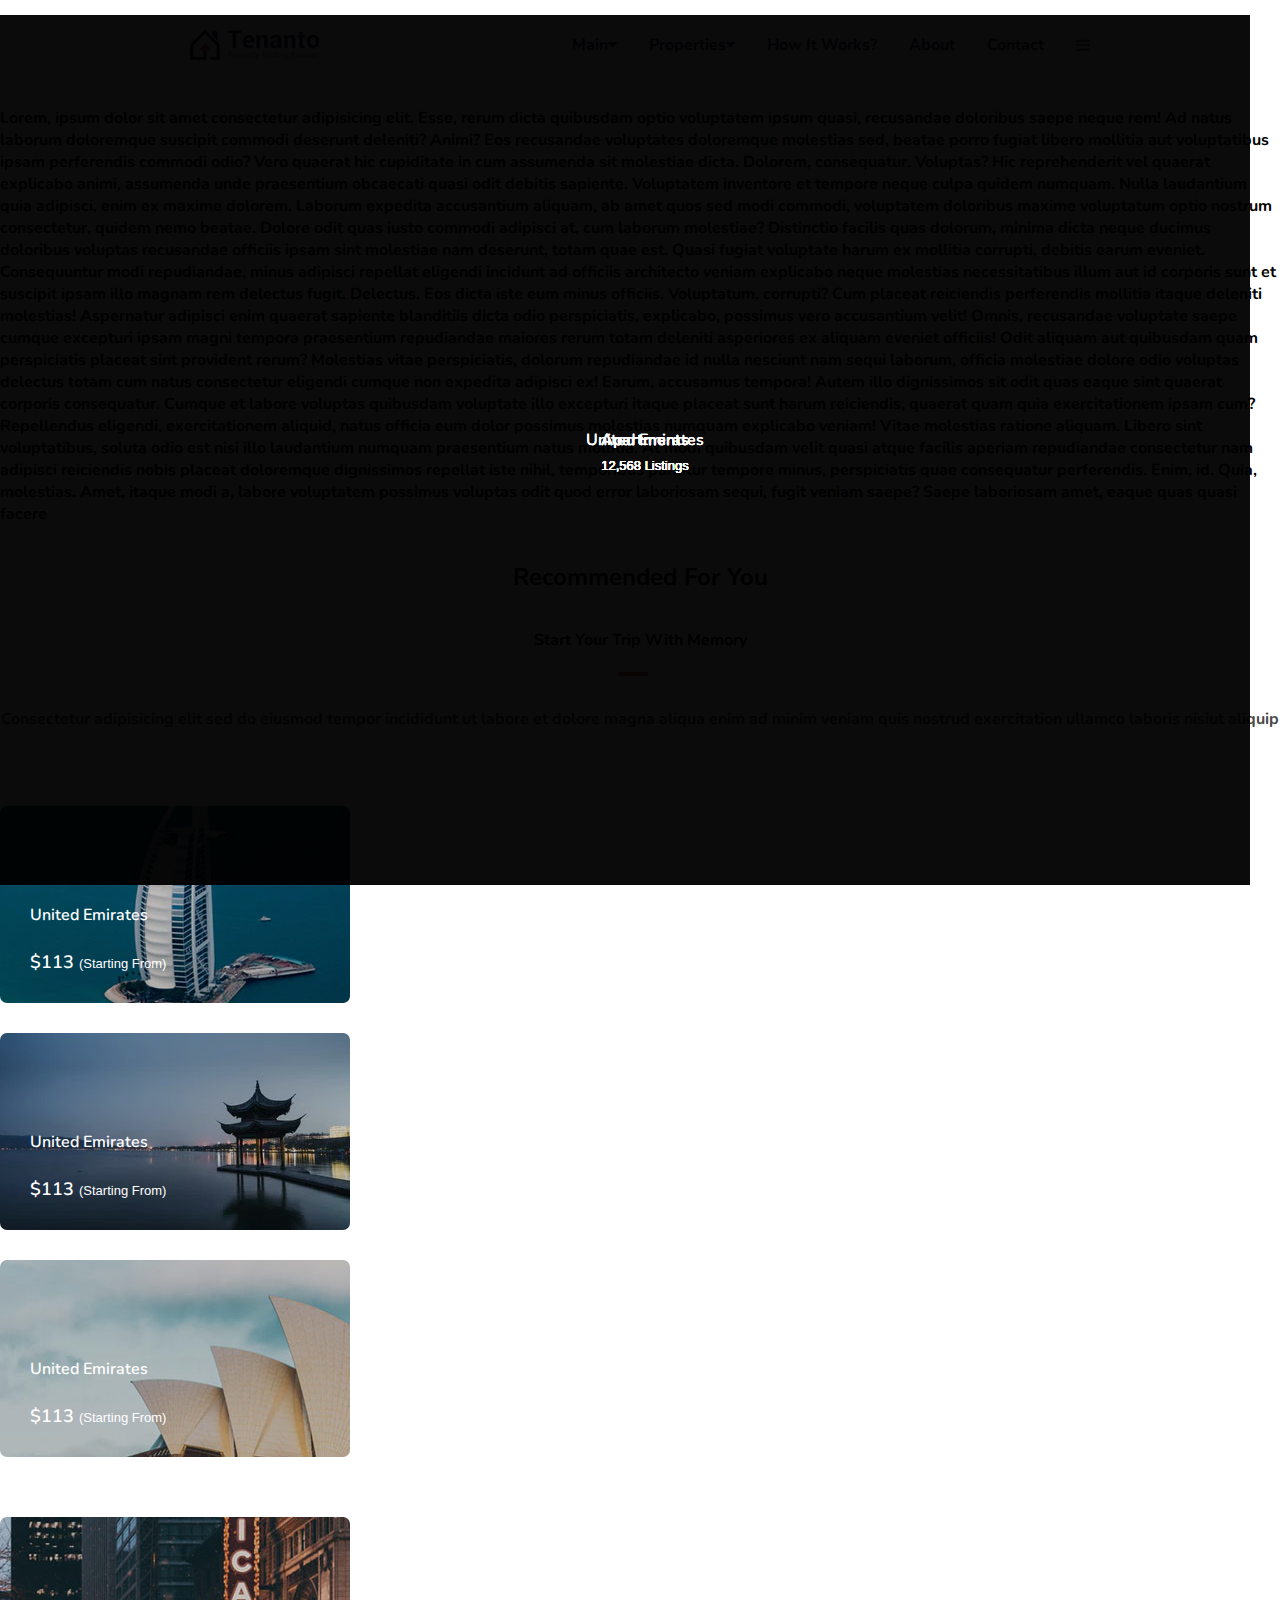
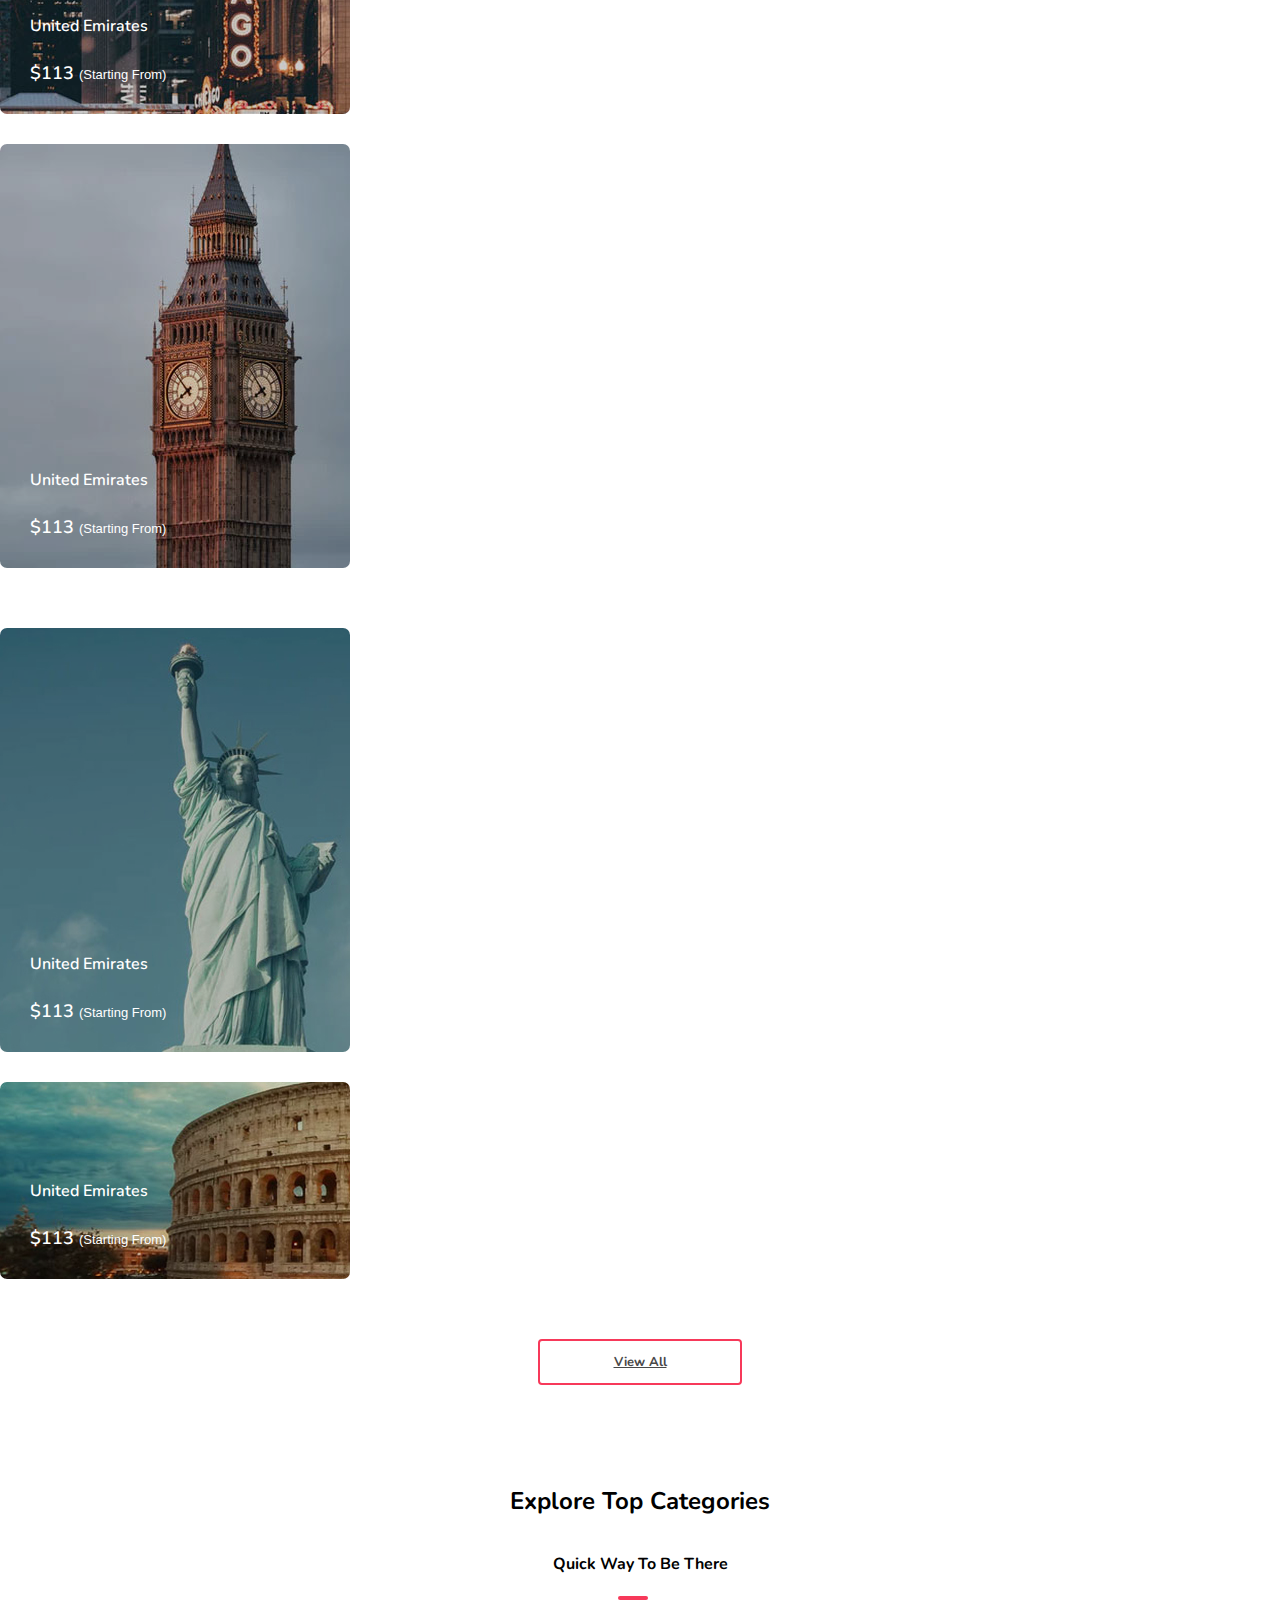
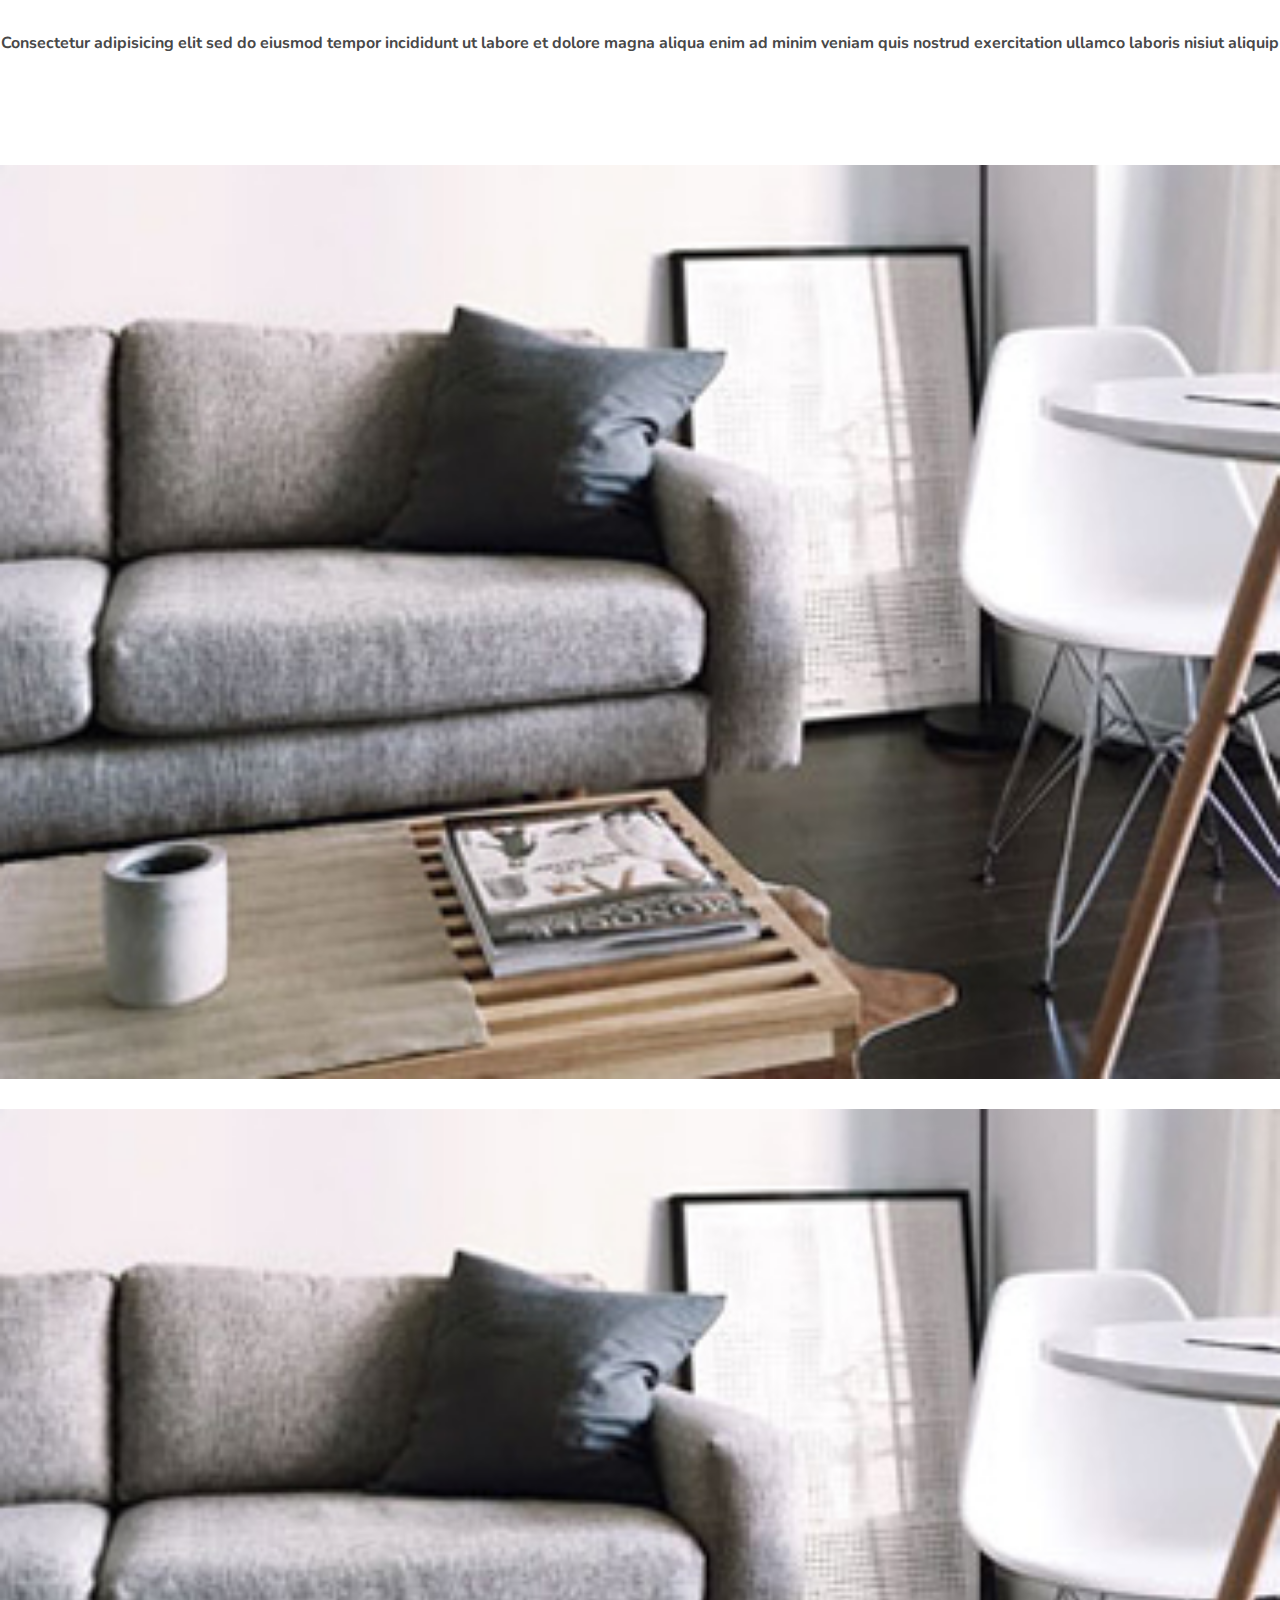
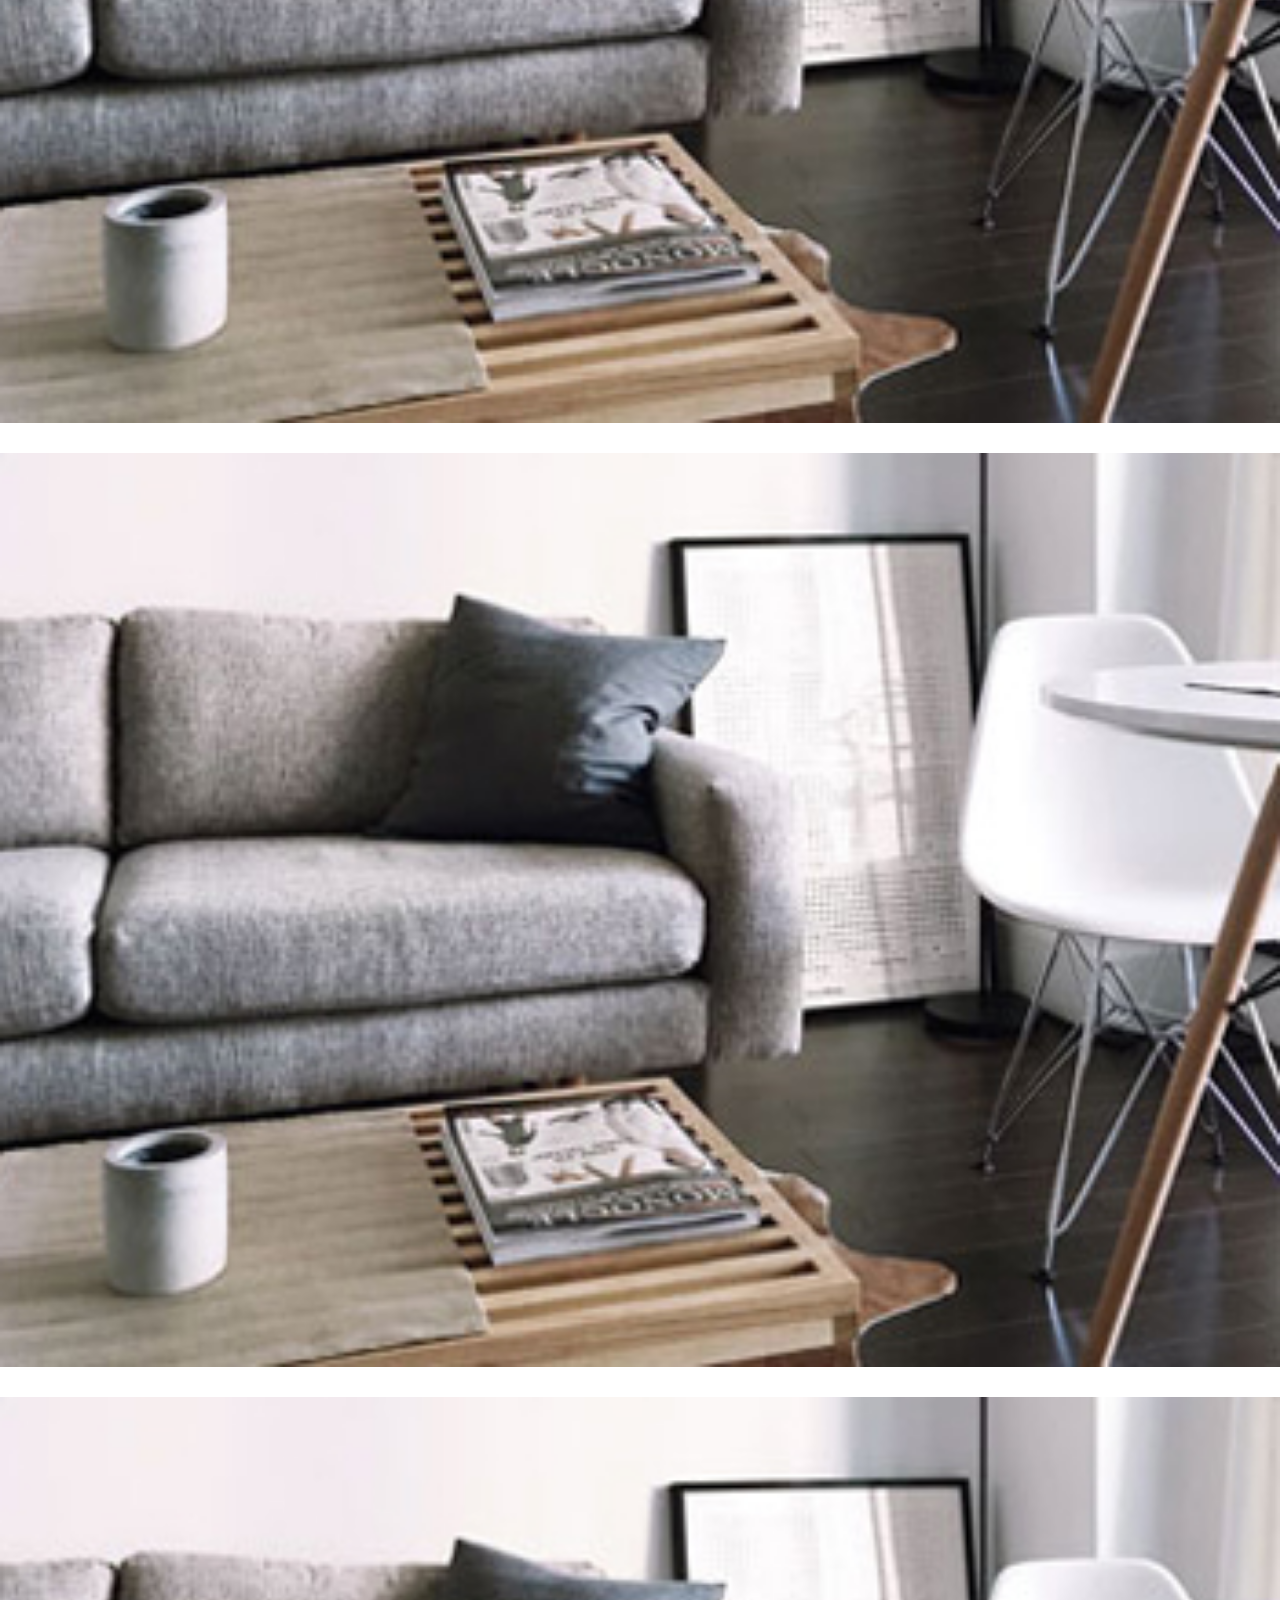
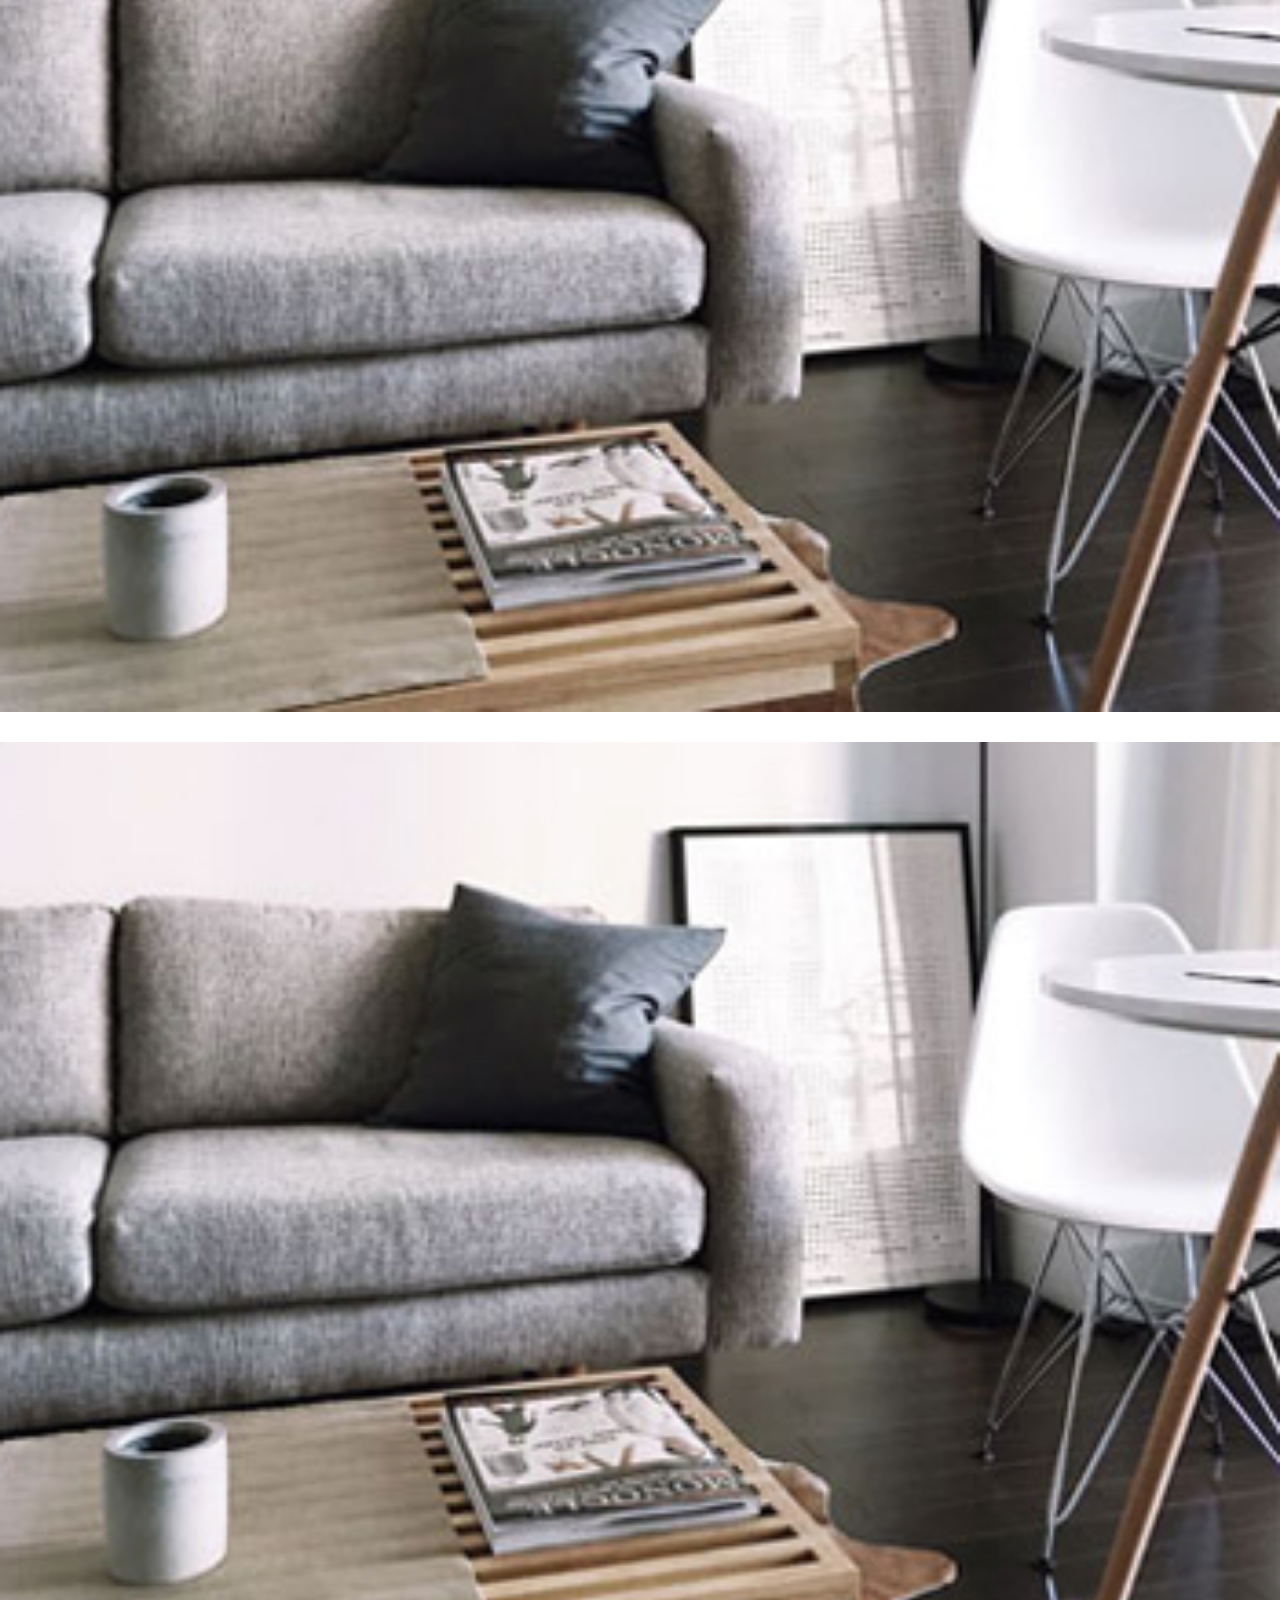
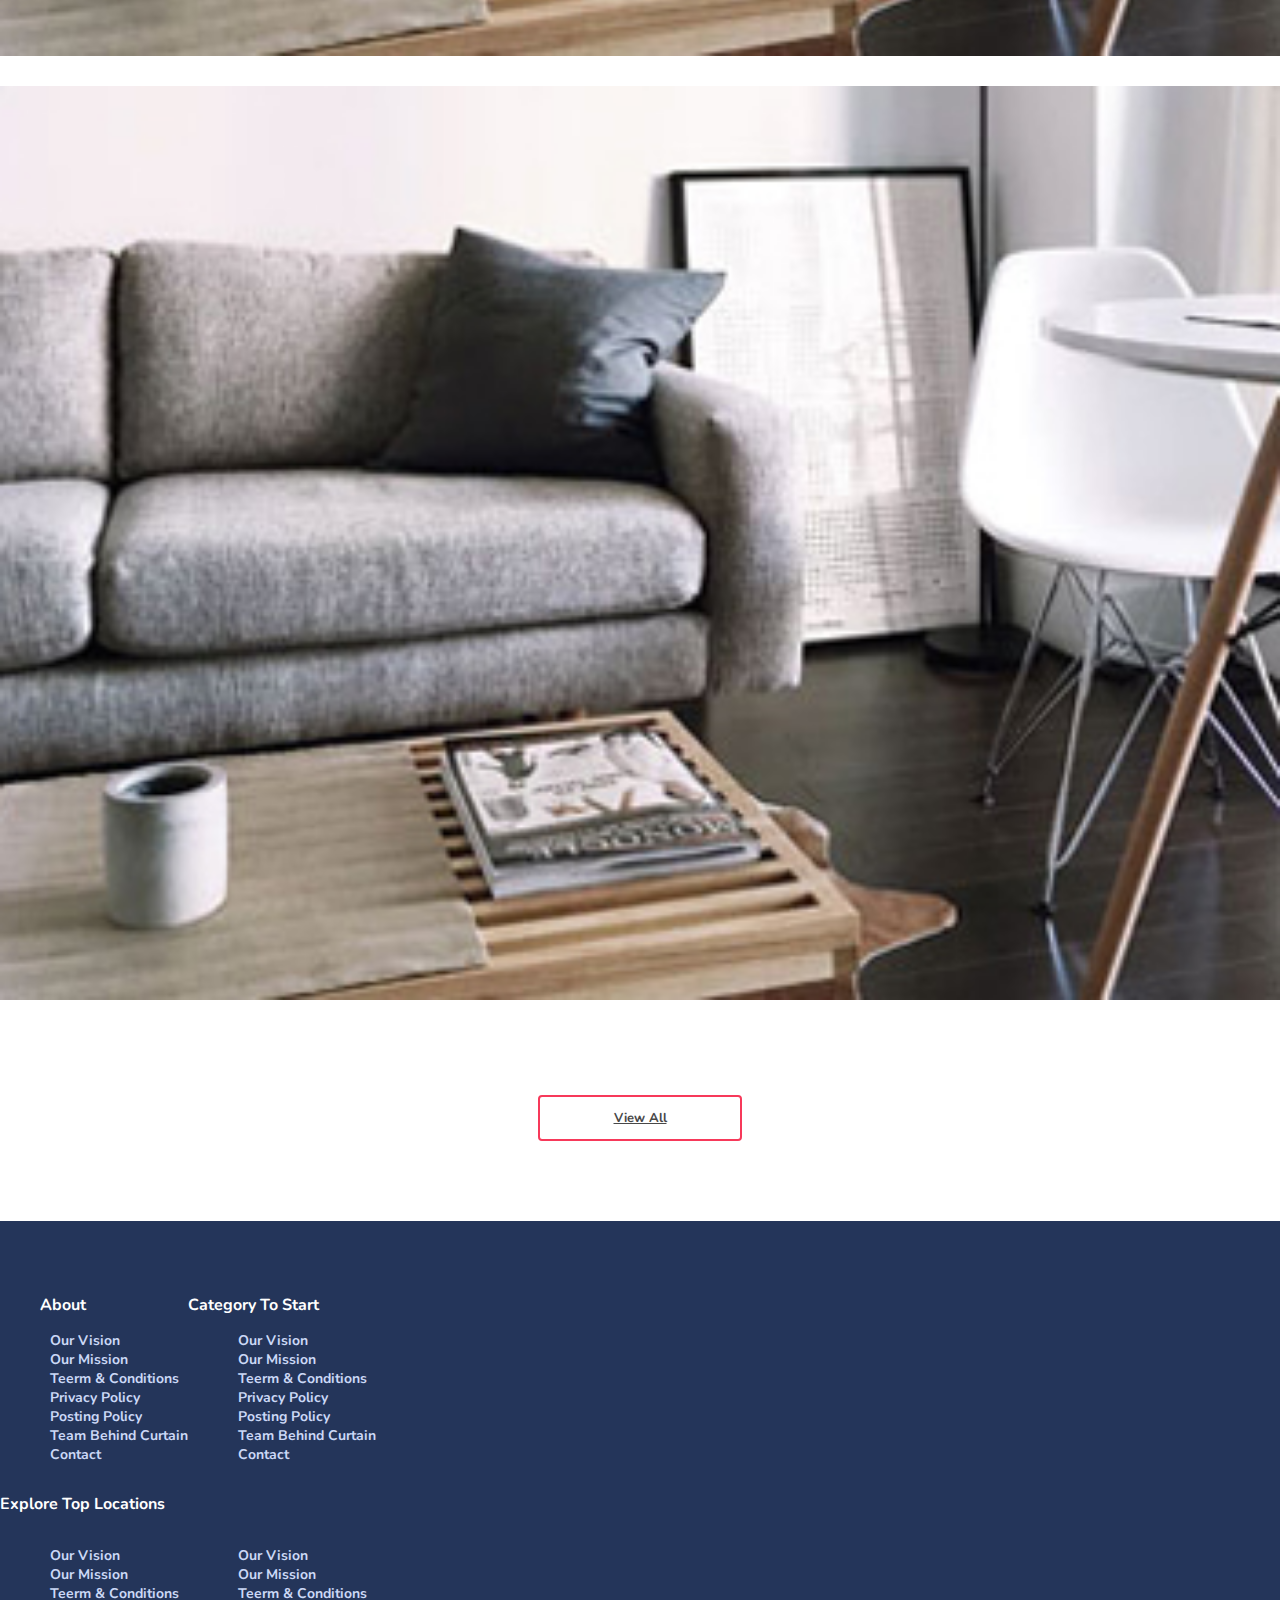
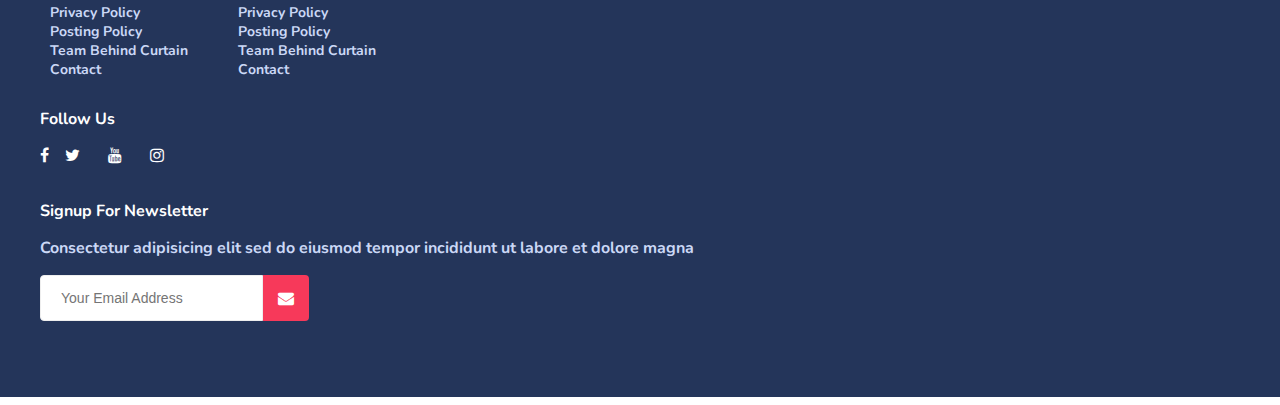
==== commit 1a6f9588: "Three section Full responsive" ====
--- a/Project1/index.html
+++ b/Project1/index.html
@@ -204,17 +204,68 @@
 
 				<div class="explore-section container">
 						<div class="row">
-						  <div class="col">Column</div>
-						  <div class="col">Column</div>
-						  <div class="w-100"></div>
-						  <div class="col">Column</div>
-						  <div class="col">Column</div>
+
+						  <div class="col">  
+							<img src="Images/explore.jpg" alt="test">
+							<div class="brightness-cover"></div>
+								<div class="image-caption-center">
+									<h3>United Emirates</h3>
+									<span>12,568 Listings</span>
+								</div>
+						  </div>
+
+						  <div class="col"><img src="Images/explore.jpg" alt="test">
+							<div class="brightness-cover"></div>
+							<div class="image-caption-center">
+								<h3>United Emirates</h3>
+								<span>12,568 Listings</span>
+							</div>
+						  </div>
+
+						  <div class="col"><img src="Images/explore.jpg" alt="test">
+							<div class="brightness-cover"></div>
+							<div class="image-caption-center">
+								<h3>Apartments</h3>
+								<span>12,568 Listings</span>
+							</div>
+						  </div>
+
+		<div class="w-100"></div>
+
+						  <div class="col">
+							  <img src="Images/explore.jpg" alt="test">
+							  <div class="brightness-cover"></div>
+							  <div class="image-caption-center">
+									<h3>Apartments</h3>
+									<span>12,568 Listings</span>
+							  </div>
+						  </div>
+
+						  <div class="col"><img src="Images/explore.jpg" alt="test">
+							<div class="brightness-cover"></div>
+							<div class="image-caption-center">
+								<h3>Apartments</h3>
+								<span>12,568 Listings</span>
+							</div>
+						  </div>
+
+						  <div class="col"><img src="Images/explore.jpg" alt="test">
+							<div class="brightness-cover"></div>
+							<div class="image-caption-center">
+								<h3>Apartments</h3>
+								<span>12,568 Listings</span>
+							</div>
+						  </div>
+
 						</div>
 				</div>
+
+				<div class="recommended-btn col-xl-12 col-md-12 col-sm-12">
+						<a href="#" class="btn-view-all">View All</a>
+				</div>
+
 			</div>
 		</div>
-		
-
 	</section>
 
 
--- a/Project1/Styles/style.css
+++ b/Project1/Styles/style.css
@@ -270,9 +270,6 @@
     display: block;
 }
 
-/* .image-1-col-1,.image-2-col-1,.image-3-col-1,.image-1-col-2,.image-2-col-3{
-    height: calc(100% / 3);
-} */
 
 .image-div-one{
     position: relative;
@@ -325,6 +322,65 @@
     font: 400 13px/13px 'Open Sans', sans-serif;
 }
 
-.explore-section{
-    padding: 80px 0;
-}
+.image-caption-center{
+    top: 50%;
+    left: 50%;
+    position: absolute;
+    transform: translate(-50%, -50%);
+    color:white;
+    padding: 0!important;
+    padding-left: 10!important;
+    z-index: 110;
+
+}
+
+.image-caption-center h3 {
+    font-size: 16px;
+    font-weight: 600;
+    margin: 0 0 8px;
+}
+
+.image-caption-center h4 {
+    font-size: 18px;
+    font-weight: 600;
+}
+
+.image-caption-center span {
+    font: 400 13px/13px 'Open Sans', sans-serif;
+}
+
+
+.brightness-cover{
+    position: absolute;
+    background: black;
+    opacity: 0.4;
+    width: calc(100% - 30px);
+    height: calc(100% - 30px);
+    margin: 15px 0;
+    z-index: 10;
+    top:0;
+    transition:all .5s;
+}
+
+
+.brightness-cover:hover {
+    position: absolute;
+    background: black;
+    opacity: 0.6;
+    width: calc(100% - 80px);
+    height: calc(100% - 80px);
+    z-index: 10;
+    bottom: 24px;
+    right: 37px;
+    border-radius: 10px;
+    margin:0;
+    top: 41px;
+}
+
+.explore-section .col{
+    transition: all .5s;
+}
+
+.explore-section .col:hover{
+    transform: scale(1.05);
+}
--- a/Project1/Styles/media.css
+++ b/Project1/Styles/media.css
@@ -6,7 +6,18 @@
         display: block;
     }
 
-    
+        .explore-section .row{
+            display: flex;
+            flex-flow: column nowrap;
+            width: 100%;
+            margin:0 auto;
+    }
+
+    .explore-section .w-100{
+        display: none;
+    }
+
+
 }
 
 
@@ -115,5 +126,15 @@
         display: flex;
     }
 
+    .explore-section .col{
+        display: flex;
+        flex-flow: row nowrap;
+        flex: 0 50%;
+    }
+
+    .explore-section .w-100{
+        display: none;
+    }
+
 
 }--- a/Project1/Styles/shared.css
+++ b/Project1/Styles/shared.css
@@ -5,6 +5,7 @@
     flex-flow: column nowrap;
     width: 100%;
   }
+
 
 .dash-section{
     width: 30px;
@@ -23,7 +24,6 @@
 }
 
 .recommended-btn{
-    margin-top: 40px;
     display: flex;
     align-items: center;
     justify-content: center;
@@ -36,13 +36,14 @@
 }
 
 .recommended-content div{
-    padding: 15px;
+    padding-bottom: 15px;
+    padding-top: 15px ;
 }
 
 .recommended-content img {
     filter: brightness(0.8);
     transition:all .5s;
-    border-radius: 11px;
+    border-radius: 7px;
     overflow: hidden;
     width: 100%;
 }
@@ -58,3 +59,20 @@
     border-radius: 2px;
     margin-left: 20px;
 }
+
+.explore-section{
+    padding: 80px 0;
+    align-items: center;
+    justify-content: center;
+    width: 100%;
+    text-align: center;
+}
+
+.explore-section img{
+    padding: 15px 0;
+    transition:all .5s;
+    overflow: hidden;
+    width: 100%;
+    border-radius: 7px;
+    position: relative;
+}
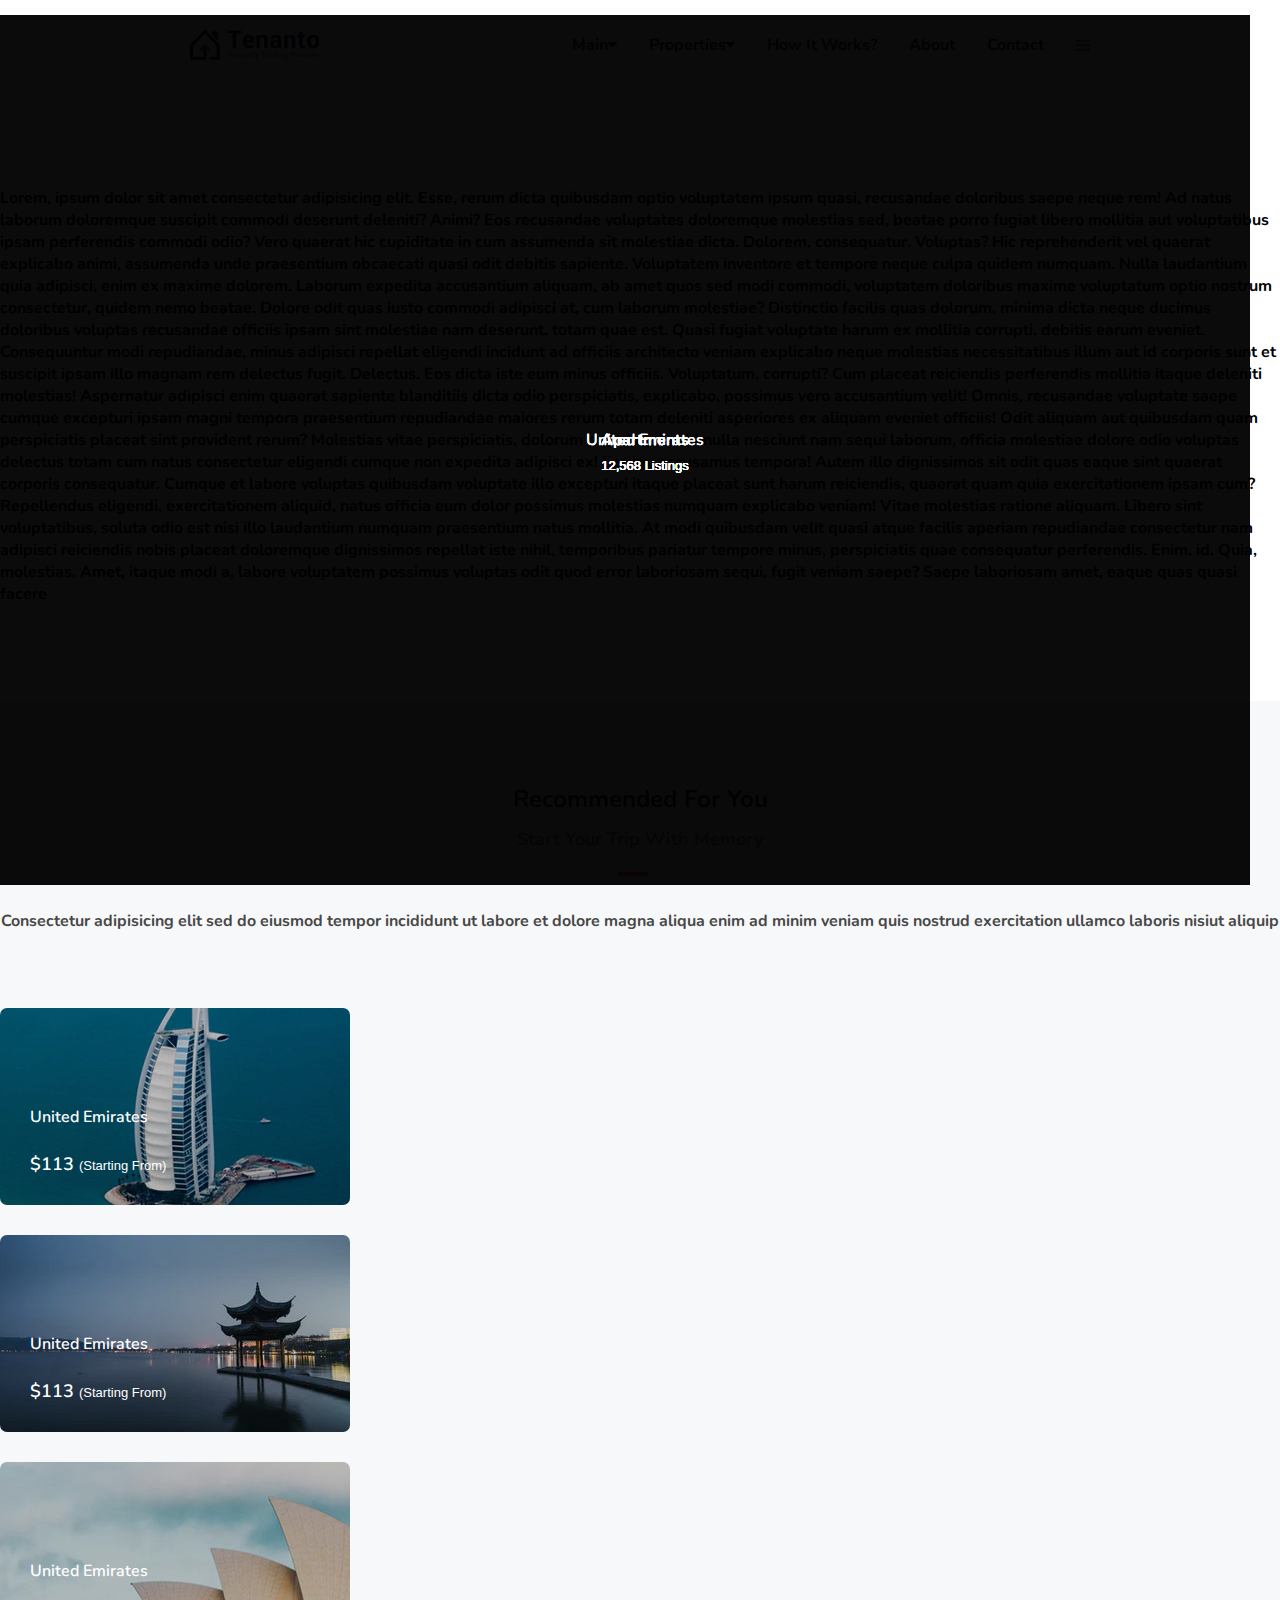
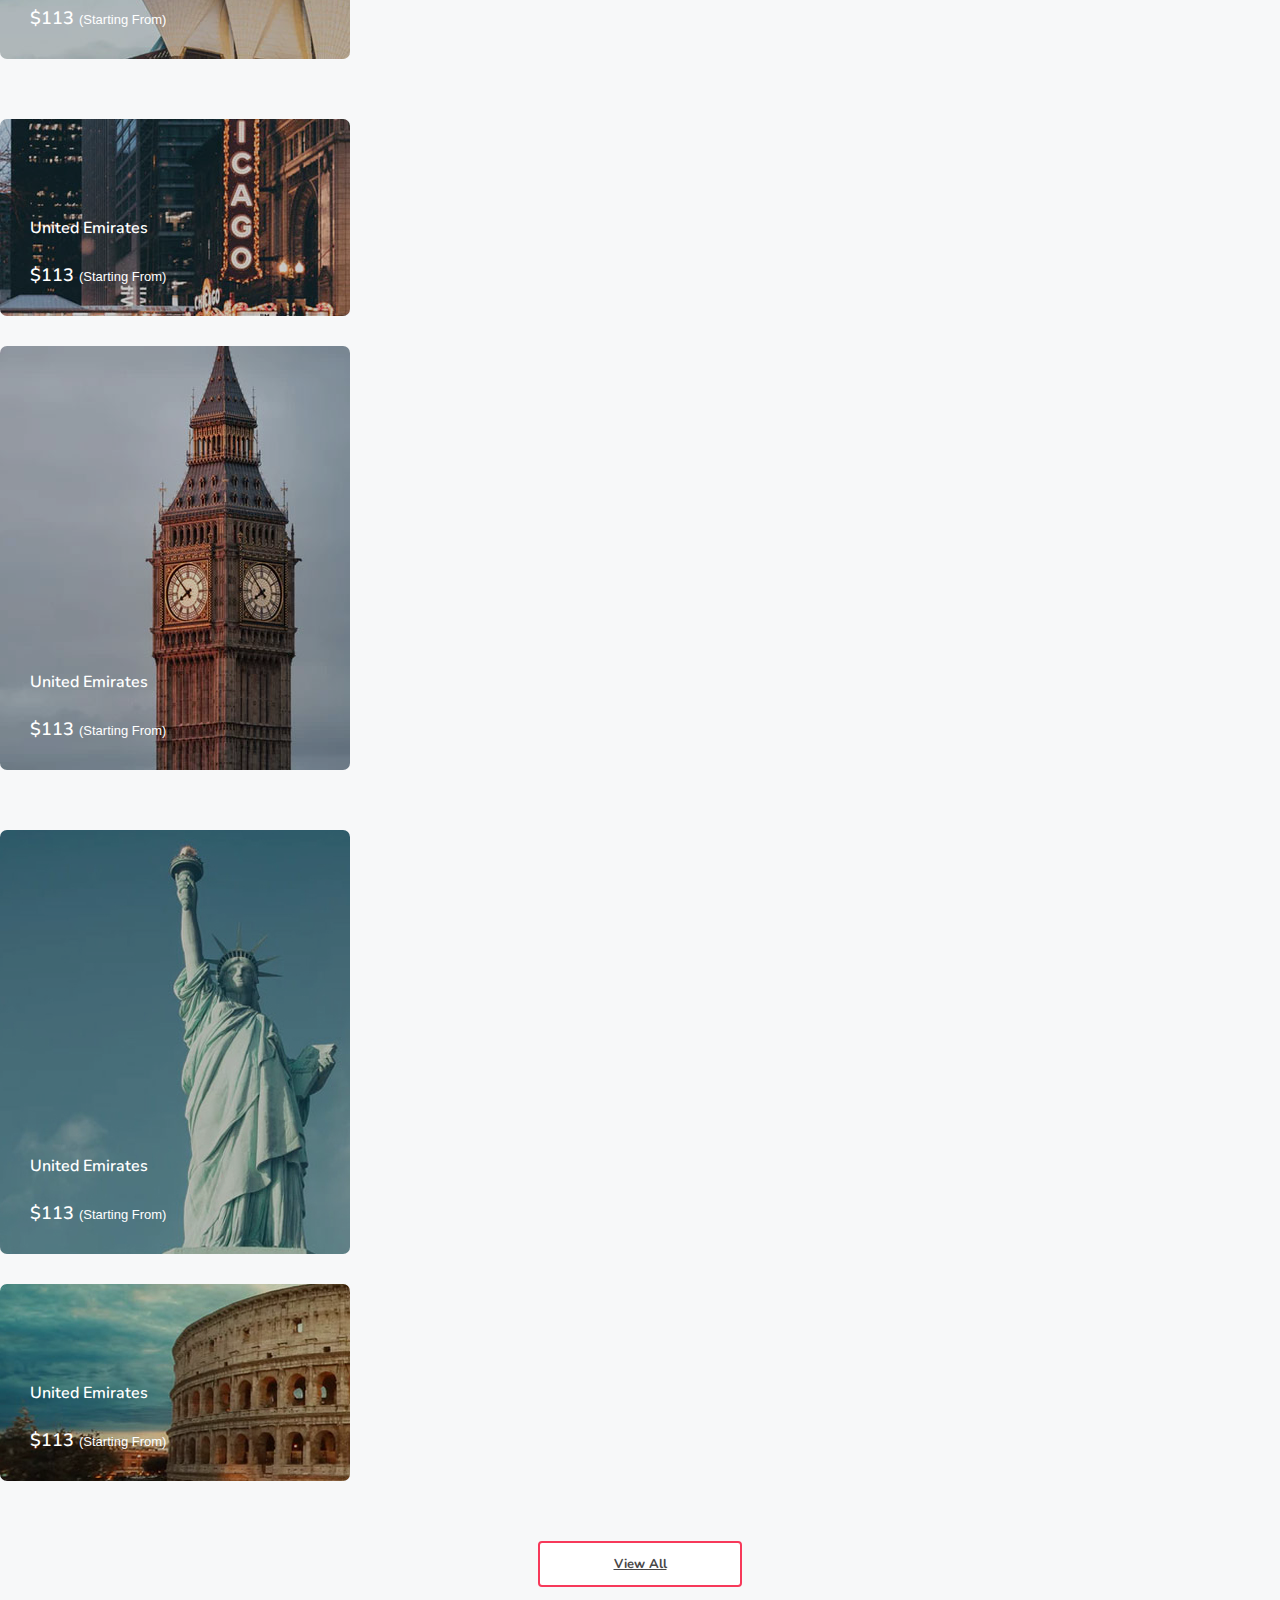
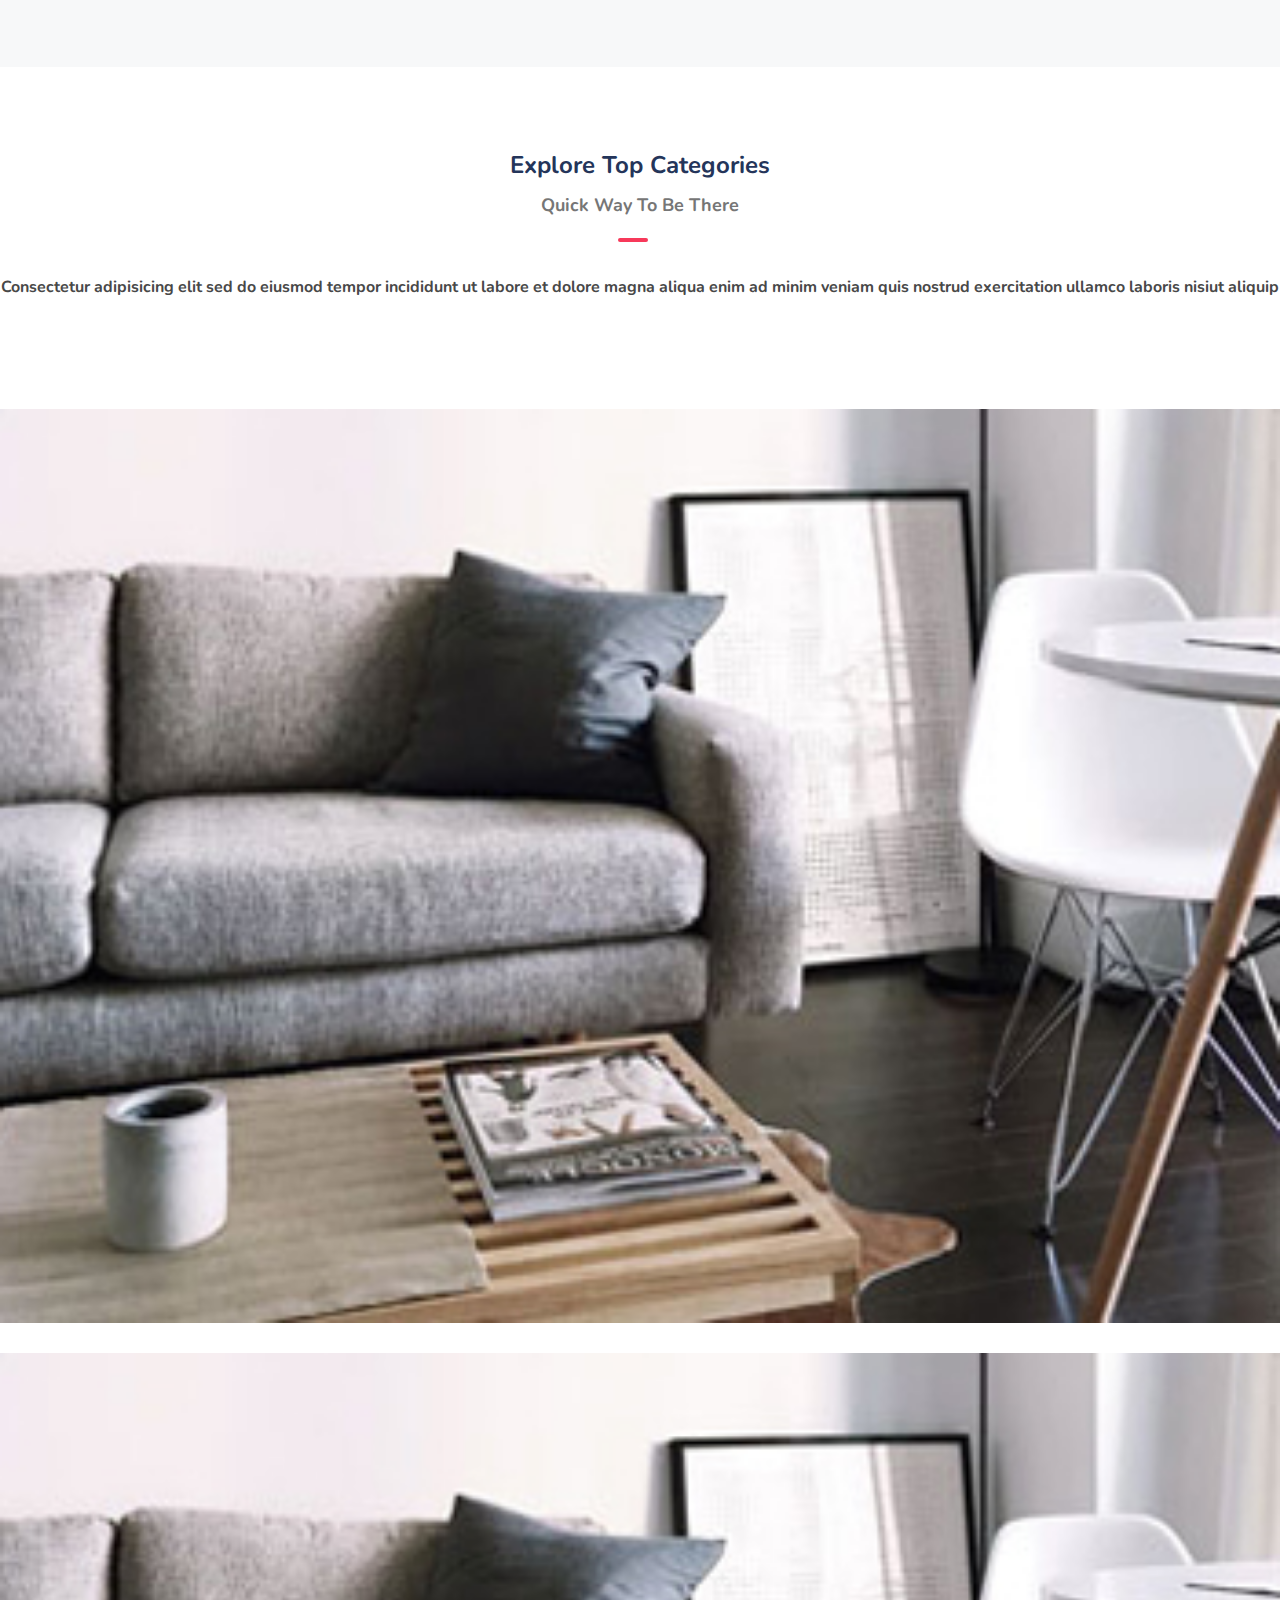
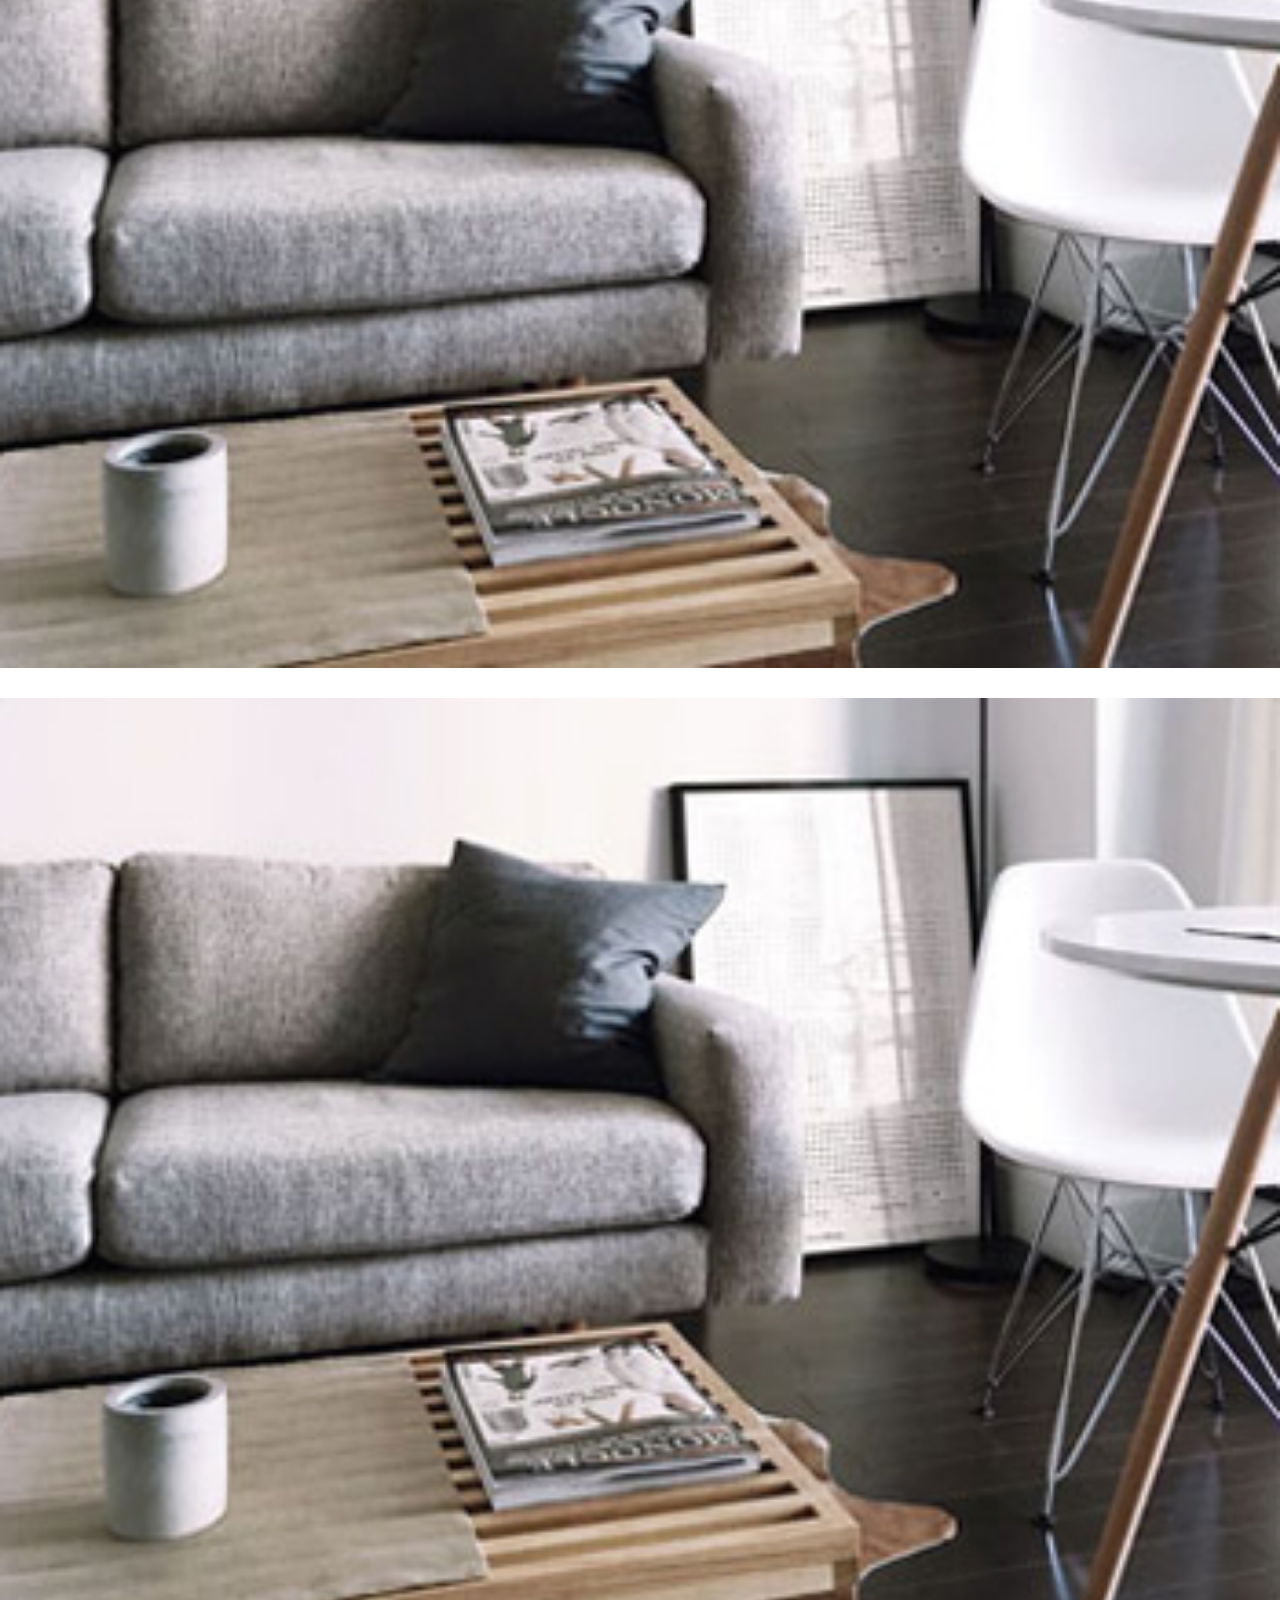
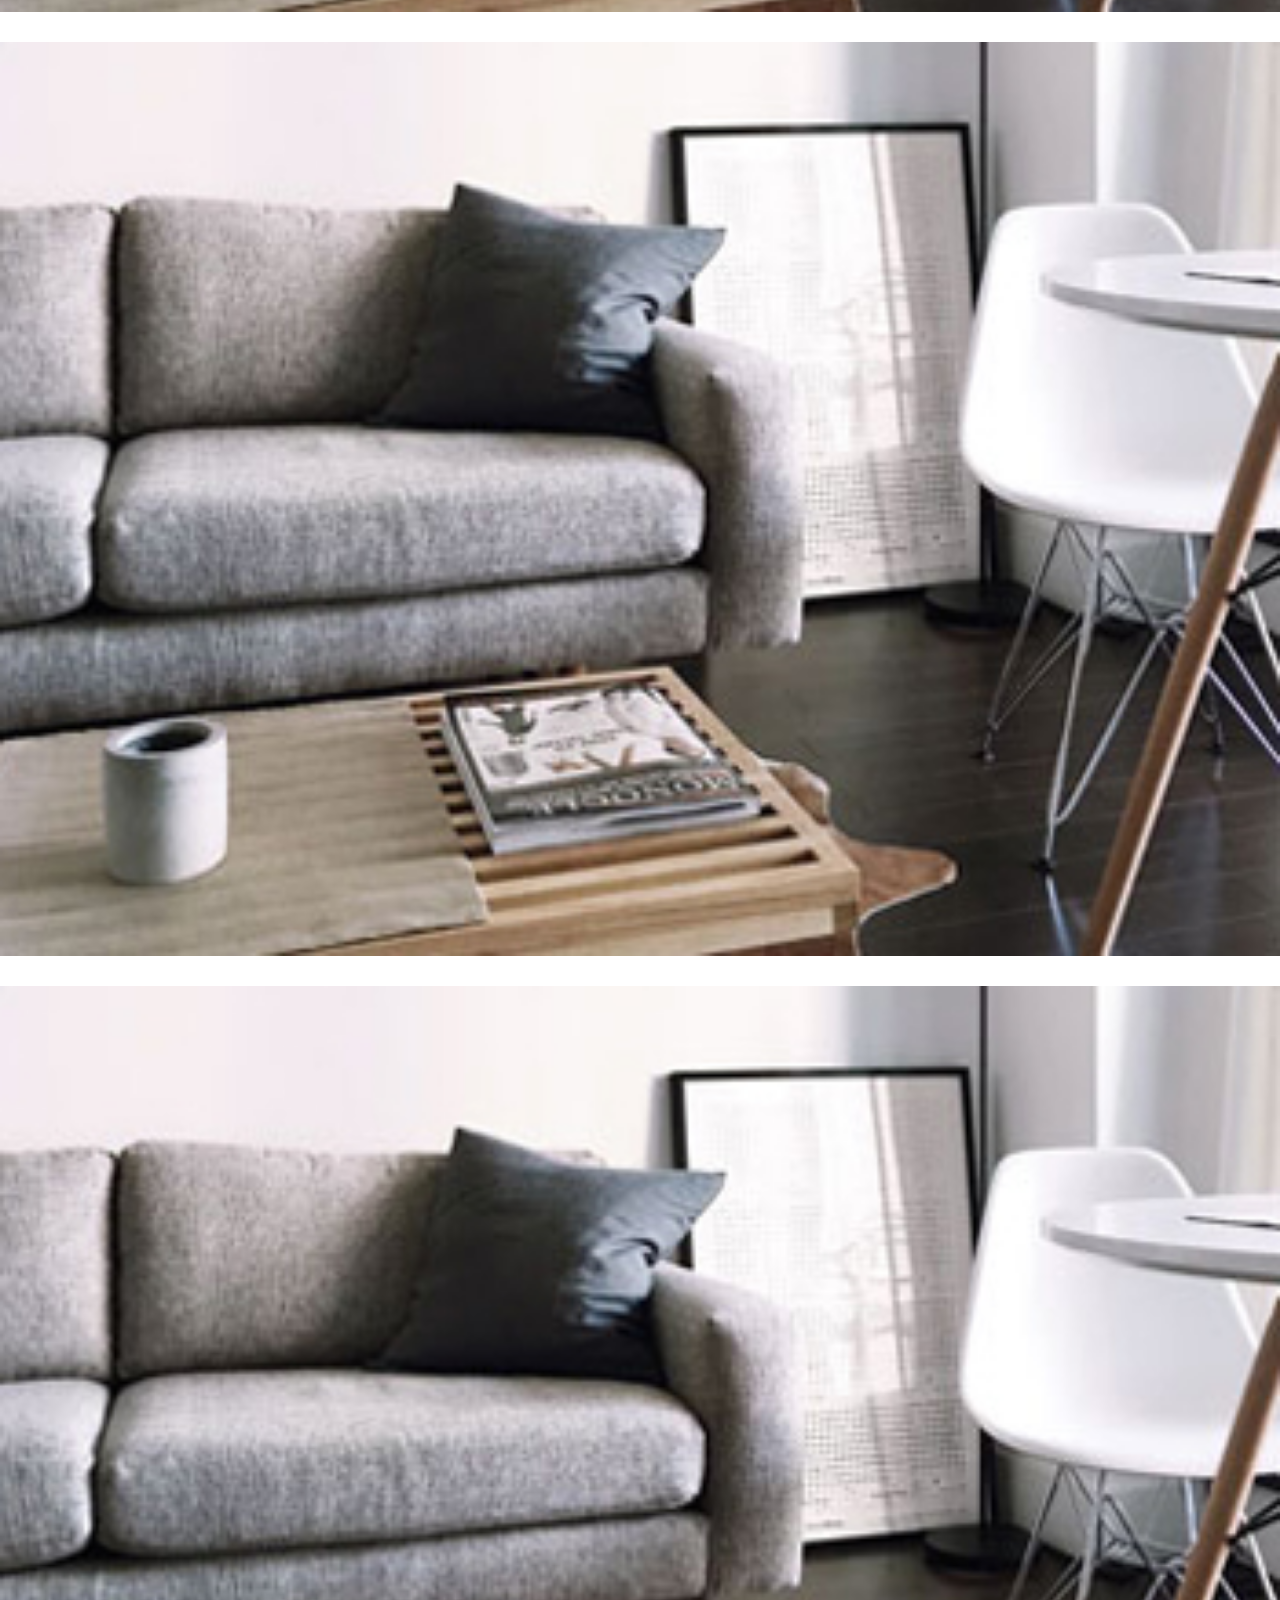
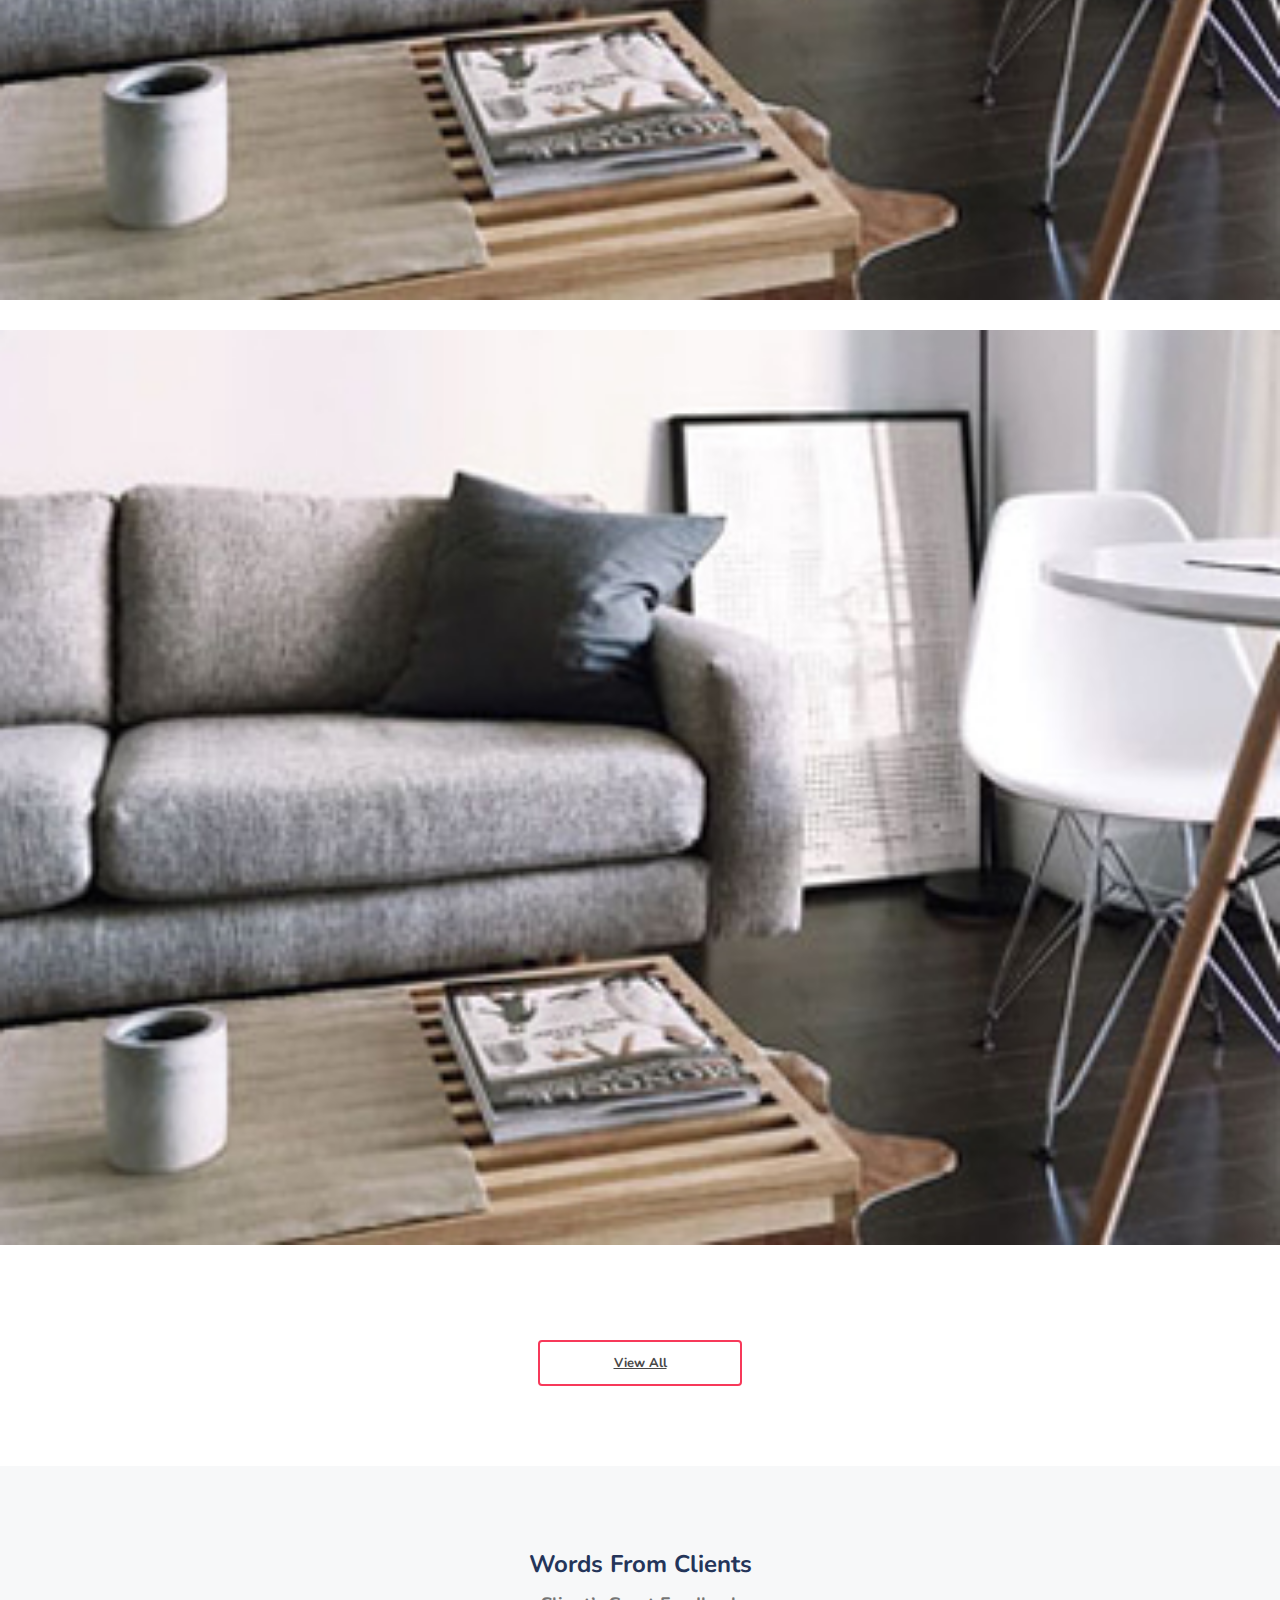
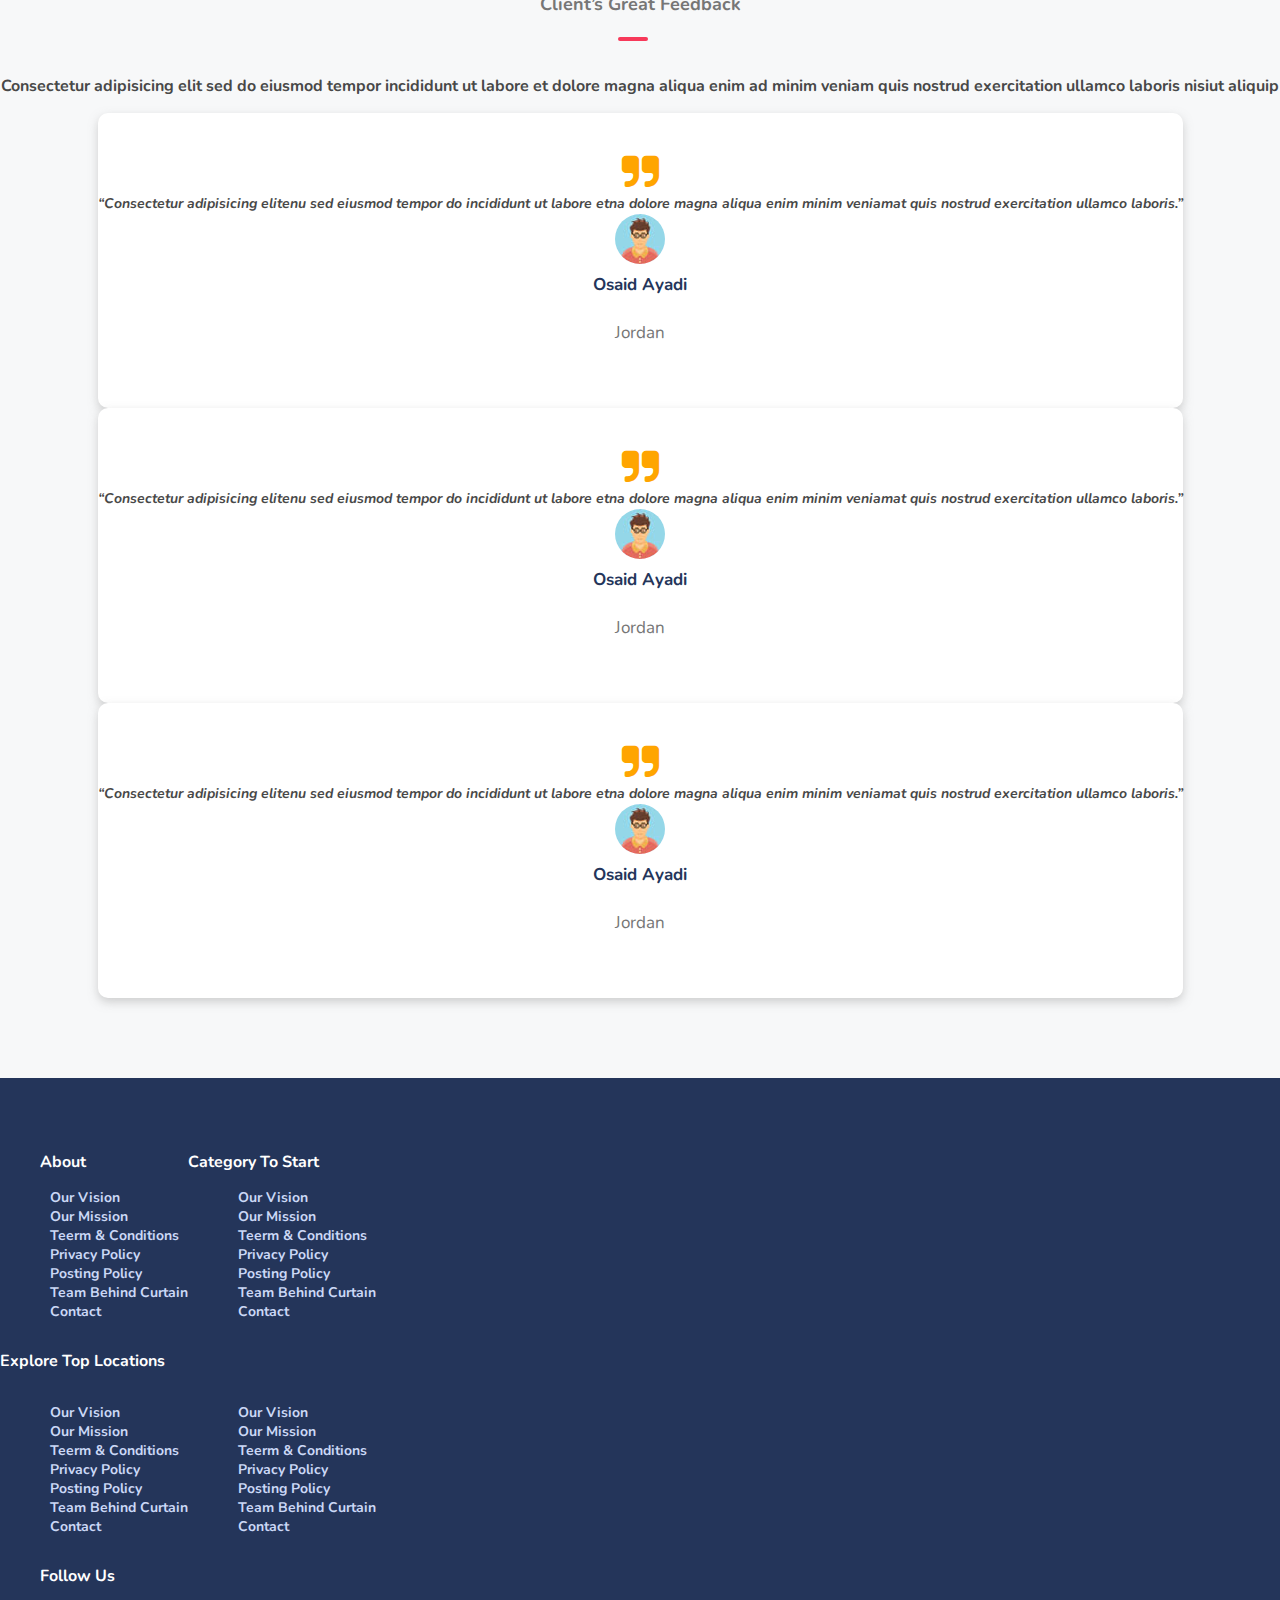
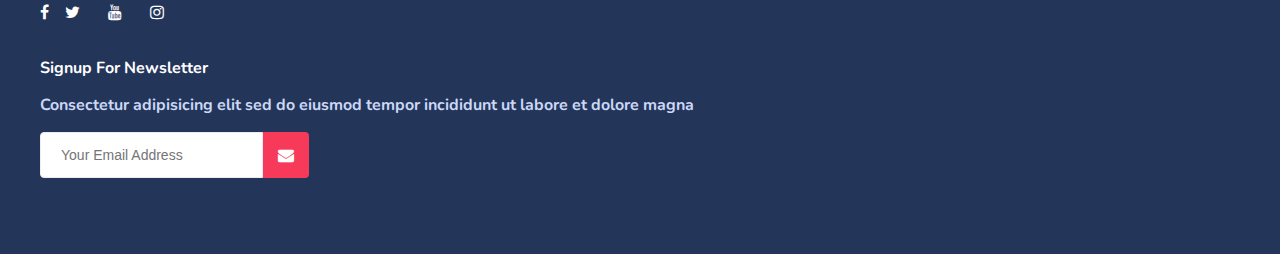
==== commit 81ccce3c: "Sections full-resposive done" ====
--- a/Project1/index.html
+++ b/Project1/index.html
@@ -77,7 +77,7 @@
 			</div>
 		</header>
 
-		<div class="main">
+		<div class="main-header">
 			<p class="container">
 				Lorem, ipsum dolor sit amet consectetur adipisicing elit. Esse, rerum dicta quibusdam optio voluptatem ipsum quasi, recusandae doloribus saepe neque rem! Ad natus laborum doloremque suscipit commodi deserunt deleniti? Animi? Eos recusandae voluptates
 				doloremque molestias sed, beatae porro fugiat libero mollitia aut voluptatibus ipsam perferendis commodi odio? Vero quaerat hic cupiditate in cum assumenda sit molestiae dicta. Dolorem, consequatur. Voluptas? Hic reprehenderit vel quaerat explicabo
@@ -97,6 +97,7 @@
 	<section class="recommended-section">
 		<div class="container">
 			<div class="row">
+
 				<div class="recommended-head col-xl-12 col-sm-12 col-md-12">
 					<div class="section-title col-xl-12 col-md-12 col-sm-12">
 						<h2>Recommended For You</h2>
@@ -230,7 +231,7 @@
 							</div>
 						  </div>
 
-		<div class="w-100"></div>
+		                  <div class="w-100"></div>
 
 						  <div class="col">
 							  <img src="Images/explore.jpg" alt="test">
@@ -263,11 +264,76 @@
 				<div class="recommended-btn col-xl-12 col-md-12 col-sm-12">
 						<a href="#" class="btn-view-all">View All</a>
 				</div>
-
 			</div>
 		</div>
 	</section>
 
+
+
+	<section class="client-section">
+		<div class="container">
+			<div class="row">
+
+				<div class="recommended-head col-xl-12 col-sm-12 col-md-12">
+					<div class="section-title col-xl-12 col-md-12 col-sm-12">
+						<h2>Words From Clients</h2>
+						<p>Client’s Great Feedback</p>
+						<p class="dash-section"></p>
+					</div>
+					<div class="section-description col-xl-12 col-md-12 col-sm-12">
+							<p>Consectetur adipisicing elit sed do eiusmod tempor incididunt ut labore et dolore magna aliqua enim ad minim veniam quis nostrud exercitation ullamco laboris nisiut aliquip</p>
+					</div>
+				</div>
+				<!-- ****** -->
+
+				<div class="clients-section container">
+					<div class="row">
+						<div class="col mobile-client">  
+							<div class="clients-section">
+								<span class="quote"><i class="fa fa-quote-right"></i></span>
+								<q>Consectetur adipisicing elitenu sed  eiusmod tempor do incididunt ut labore etna dolore magna aliqua enim minim veniamat quis nostrud exercitation ullamco laboris.</q>
+								<img src="Images/profile.jpg" alt="profile picture">
+								<div class="client-name-location">
+									<h3>Osaid Ayadi</h3>
+									<h4>Jordan</h4>
+								</div>
+							</div>
+						</div>	
+
+						<div class="col">  
+								<div class="clients-section">
+									<span class="quote"><i class="fa fa-quote-right"></i></span>
+									<q>Consectetur adipisicing elitenu sed  eiusmod tempor do incididunt ut labore etna dolore magna aliqua enim minim veniamat quis nostrud exercitation ullamco laboris.</q>
+									<img src="Images/profile.jpg" alt="profile picture">
+									<div class="client-name-location">
+										<h3>Osaid Ayadi</h3>
+										<h4>Jordan</h4>
+									</div>
+								</div>
+						</div>
+						
+						<div class="col">  
+								<div class="clients-section">
+									<span class="quote"><i class="fa fa-quote-right"></i></span>
+									<q>Consectetur adipisicing elitenu sed  eiusmod tempor do incididunt ut labore etna dolore magna aliqua enim minim veniamat quis nostrud exercitation ullamco laboris.</q>
+									<img src="Images/profile.jpg" alt="profile picture">
+									<div class="client-name-location">
+										<h3>Osaid Ayadi</h3>
+										<h4>Jordan</h4>
+									</div>
+								</div>
+						</div>	
+
+
+
+
+					</div>
+				</div>
+
+
+			</div>
+		</div>
+	</section>
 
 
 
--- a/Project1/Styles/style.css
+++ b/Project1/Styles/style.css
@@ -166,13 +166,6 @@
 }
 
 
-/* .footer-items li a::before:not(.soicalmedia) {
-    top: 0;
-    left: 0;
-    content: 'â€¢';
-    font-size: 6px;
-    position: absolute;
-} */
 
 .footer-items h3,
 .news h3 {
@@ -377,6 +370,7 @@
     top: 41px;
 }
 
+
 .explore-section .col{
     transition: all .5s;
 }
@@ -384,3 +378,7 @@
 .explore-section .col:hover{
     transform: scale(1.05);
 }
+
+.main-header{
+    padding: 80px 0;
+}--- a/Project1/Styles/media.css
+++ b/Project1/Styles/media.css
@@ -16,6 +16,14 @@
     .explore-section .w-100{
         display: none;
     }
+
+  .clients-section .col{
+      display: none;
+  }
+  .clients-section .col.mobile-client{
+      display: block;
+  }
+
 
 
 }
--- a/Project1/Styles/shared.css
+++ b/Project1/Styles/shared.css
@@ -6,6 +6,27 @@
     width: 100%;
   }
 
+.section-title h2 {
+    color: #24355a;
+    margin: 0 0 8px;
+    font-weight: 700;
+    line-height: 1.5;
+    font-style: normal;
+    text-transform: capitalize;
+    font-family: 'Nunito', sans-serif;
+}
+
+.recommended-section{
+    padding: 80px 0;
+    background-color: #f7f8f9;
+}
+
+.section-title p {
+    font-size: 18px;
+    margin-top: 1px;
+    line-height: 1.5;
+    color:#767676;
+}
 
 .dash-section{
     width: 30px;
@@ -76,3 +97,66 @@
     border-radius: 7px;
     position: relative;
 }
+
+.clients-section.container .col{
+    border-radius: 10px;
+    background: #fff;
+    box-shadow: #333;
+    box-shadow: 0 4px 10px 0 rgba(165, 165, 165, 0.5);
+    margin: 0 15px;
+    padding: 40px 0;
+}
+
+.fa.fa-quote-right{
+    color:orange;
+    font-size: 2.5em;
+    margin:0 auto;
+}
+
+.clients-section{
+    display: flex;
+    flex-flow: column;
+    align-items: center;
+    justify-items: center;
+}
+
+section.client-section{
+    background-color: #f7f8f9;
+    padding: 80px 0;
+}
+
+.clients-section q{
+    color: #484848;
+    font-size: 14px;
+    line-height: 1.5;
+    font-style: italic;
+    text-align: center;
+}
+
+.client-name-location{
+    text-align: center;
+}
+
+.client-name-location h3 {
+    color:#24355a;
+    margin: 8px 0;
+    font-weight: 700;
+    line-height: 1.5;
+    font-style: normal;
+    font-size: 17px;
+    text-transform: capitalize;
+    font-family: 'Nunito', sans-serif;
+}
+
+.client-name-location h4 {
+    color:#767676;
+    font-weight: 400;
+    line-height: 1.5;
+    font-size: 17px;
+    text-transform: capitalize;
+    font-family: 'Nunito', sans-serif;
+}
+
+.clients-section img {
+    border-radius: 50%;
+}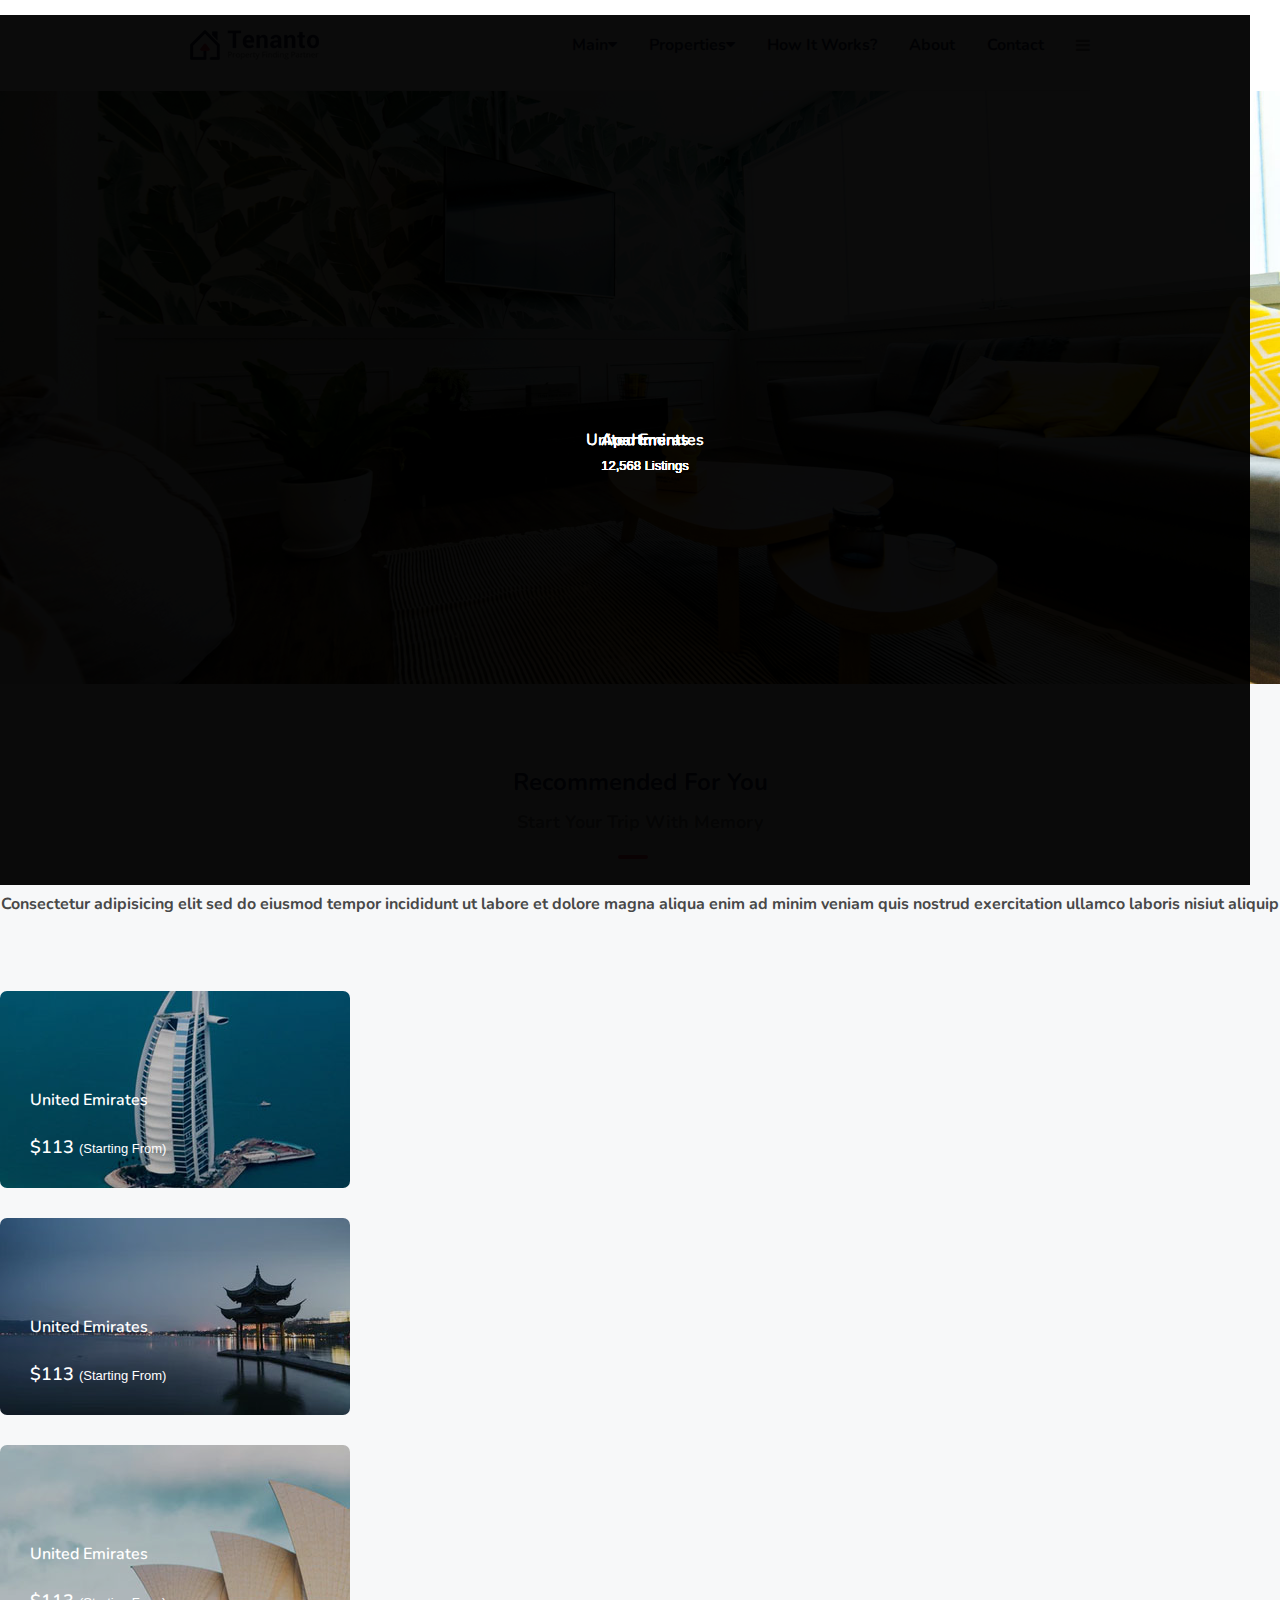
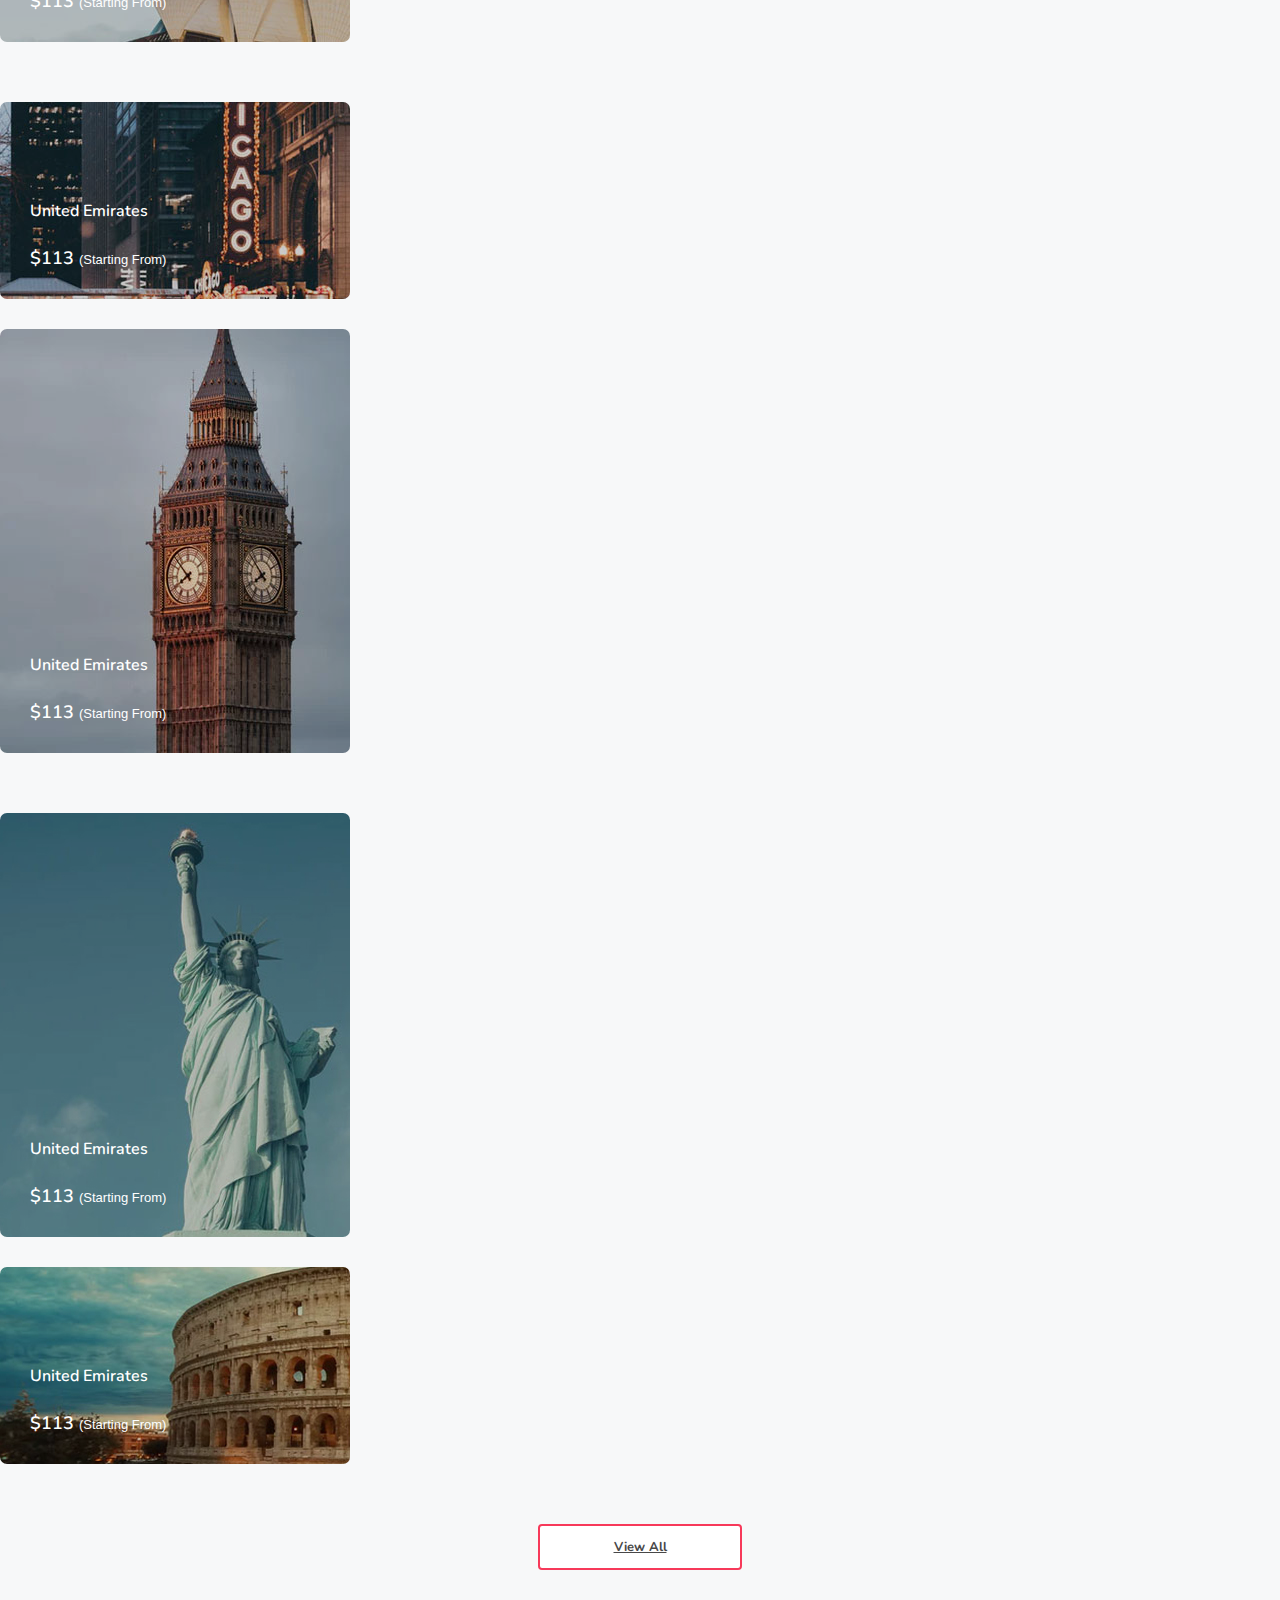
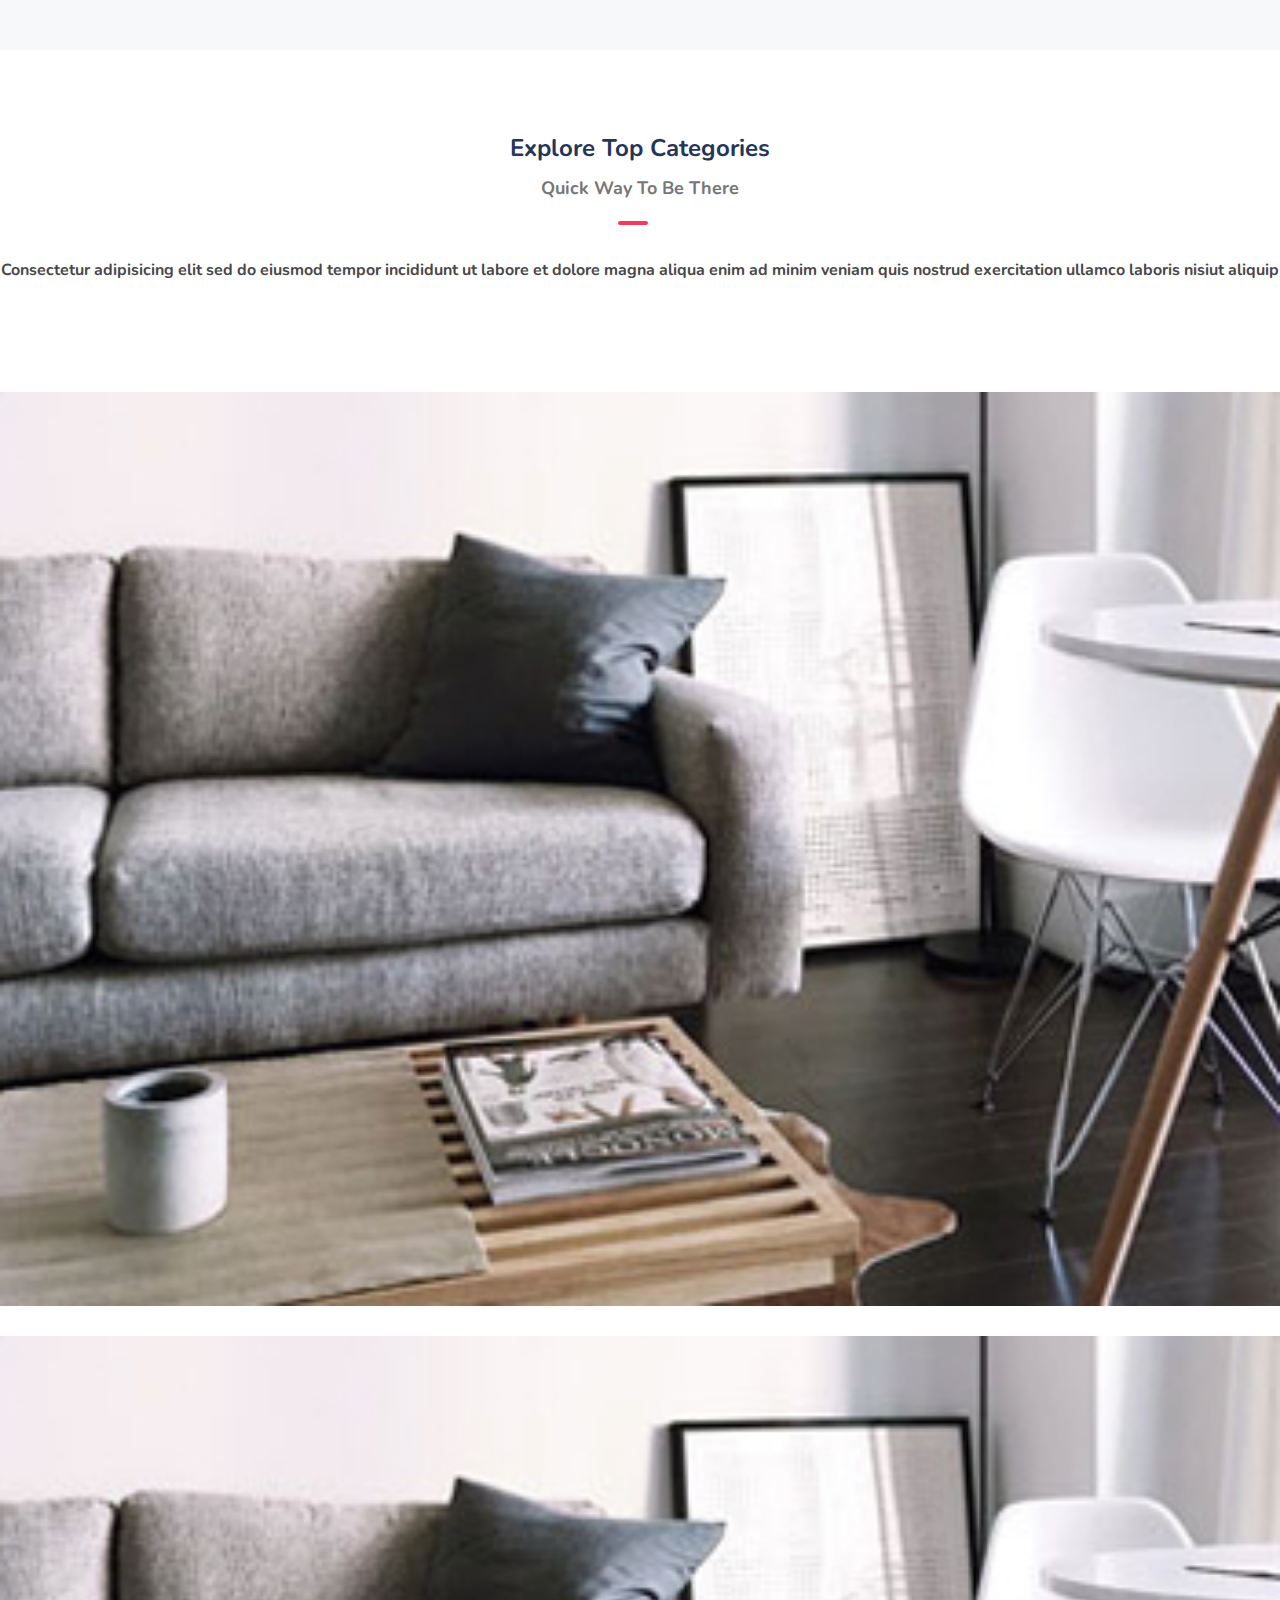
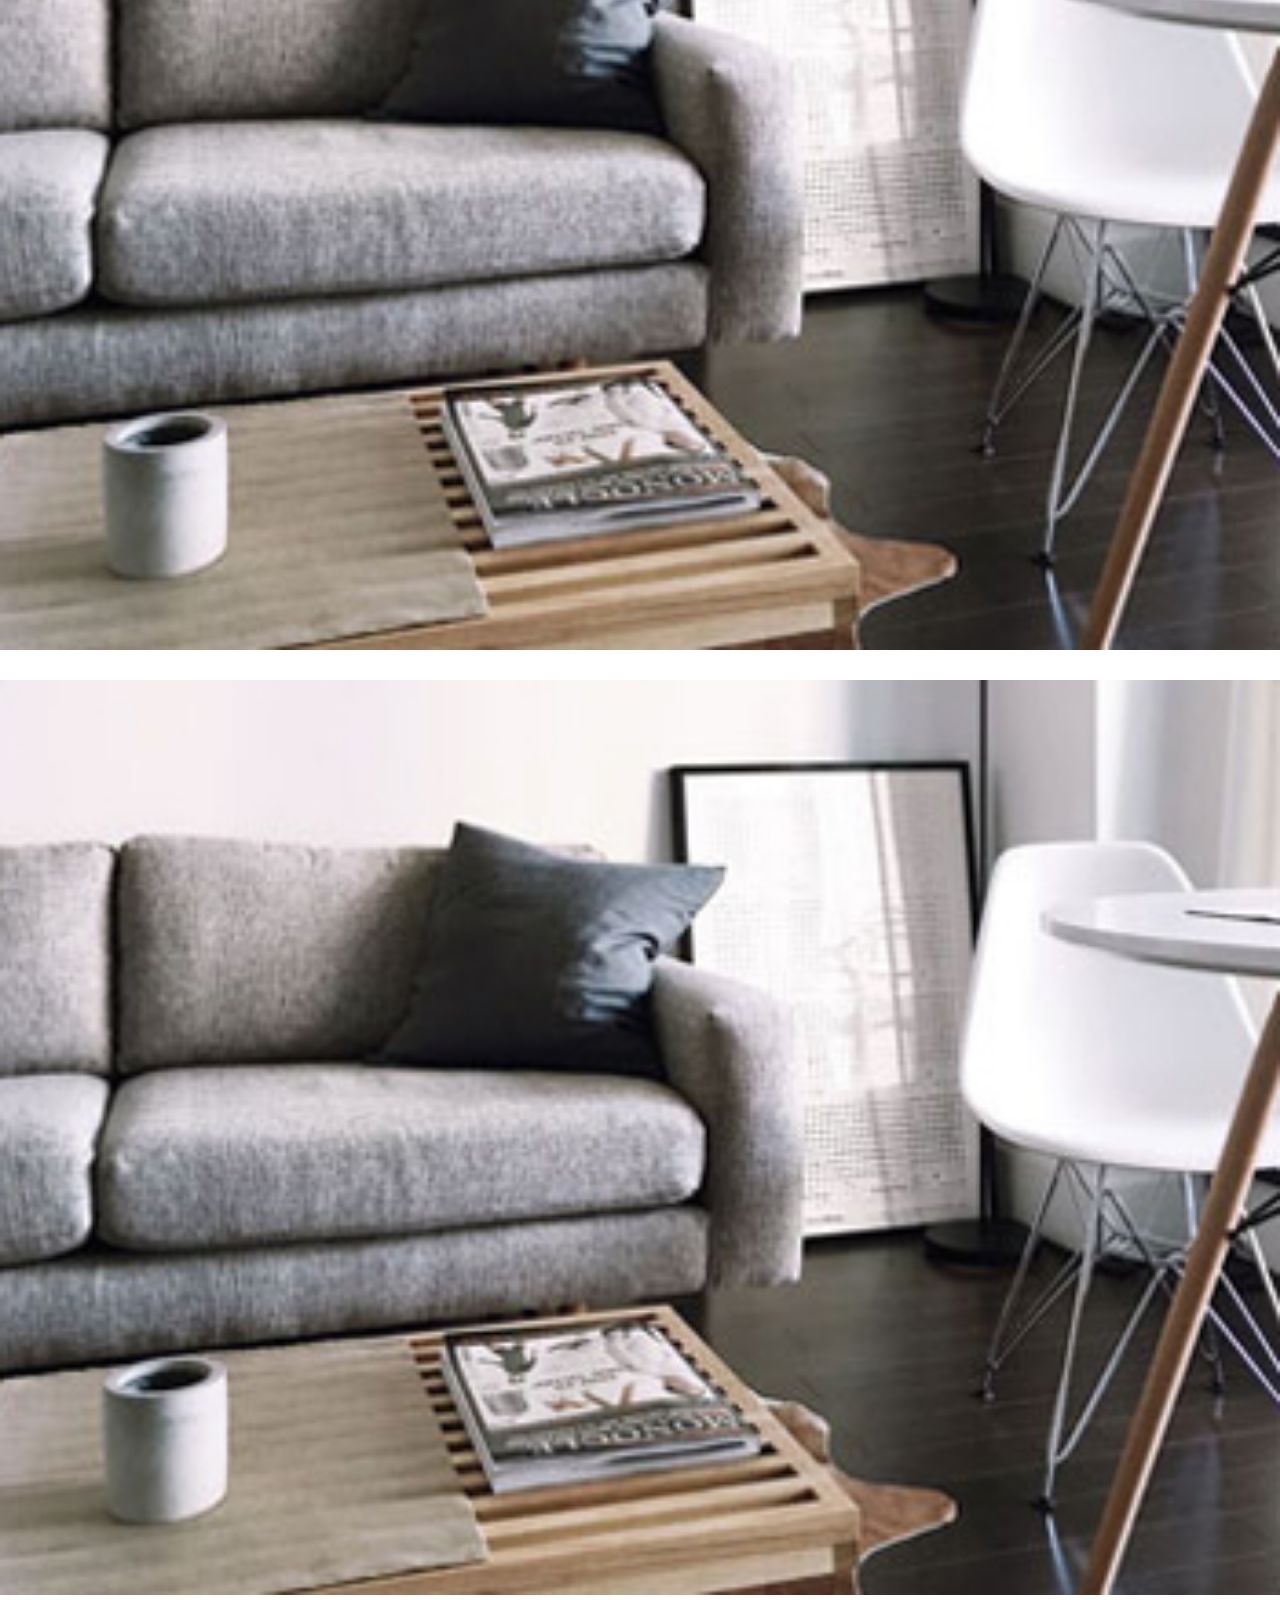
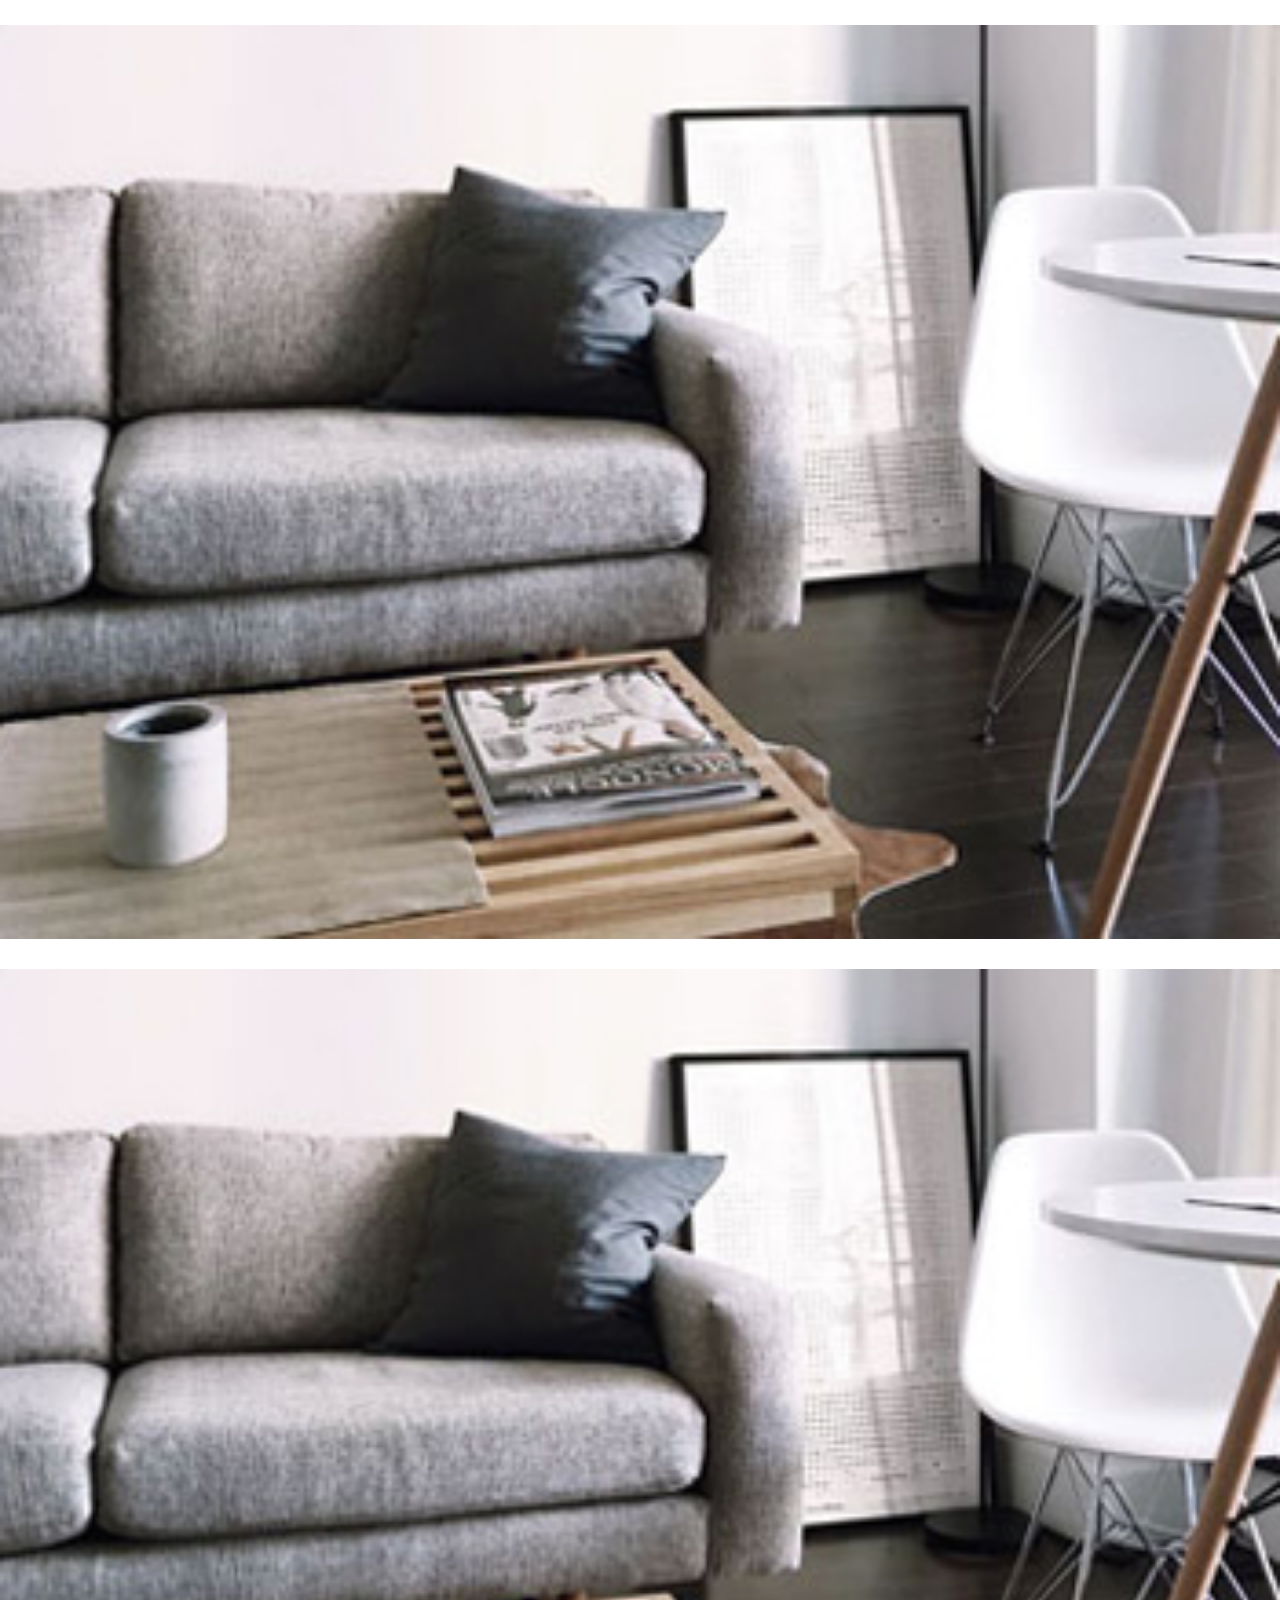
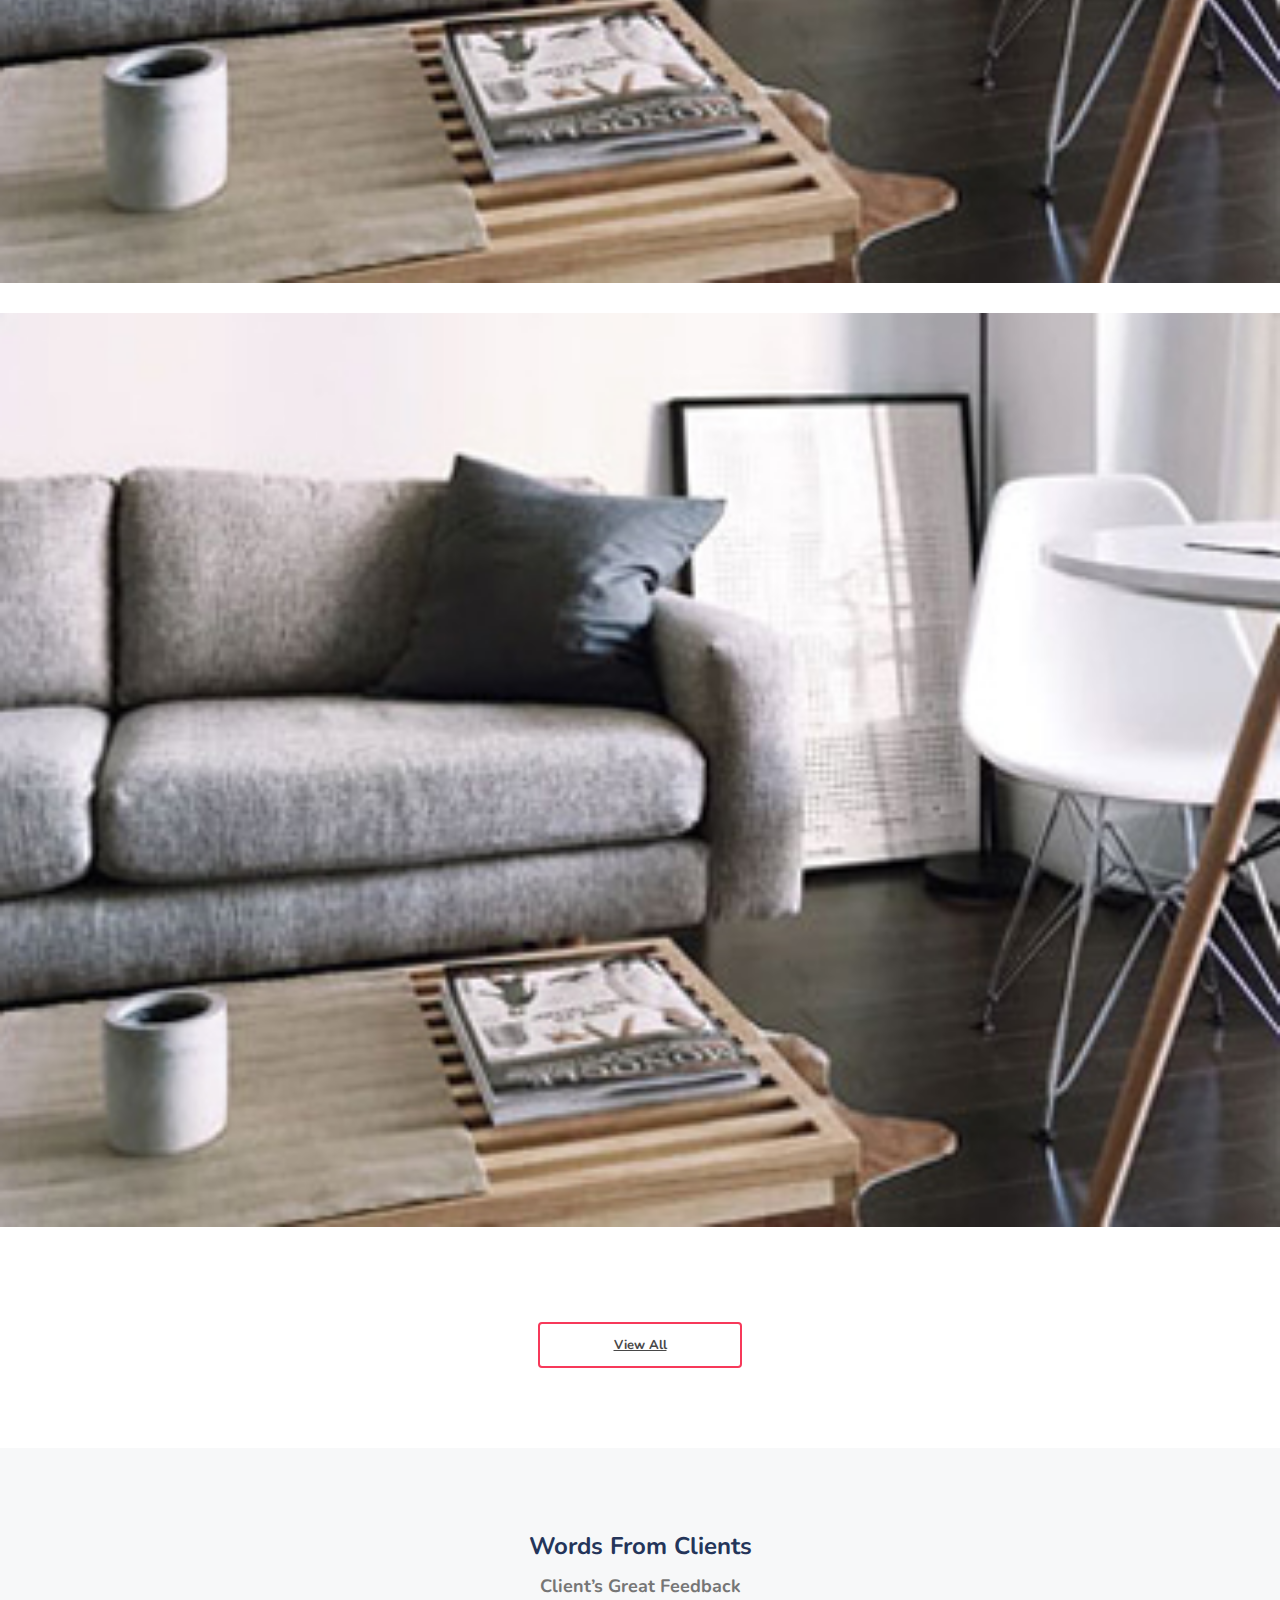
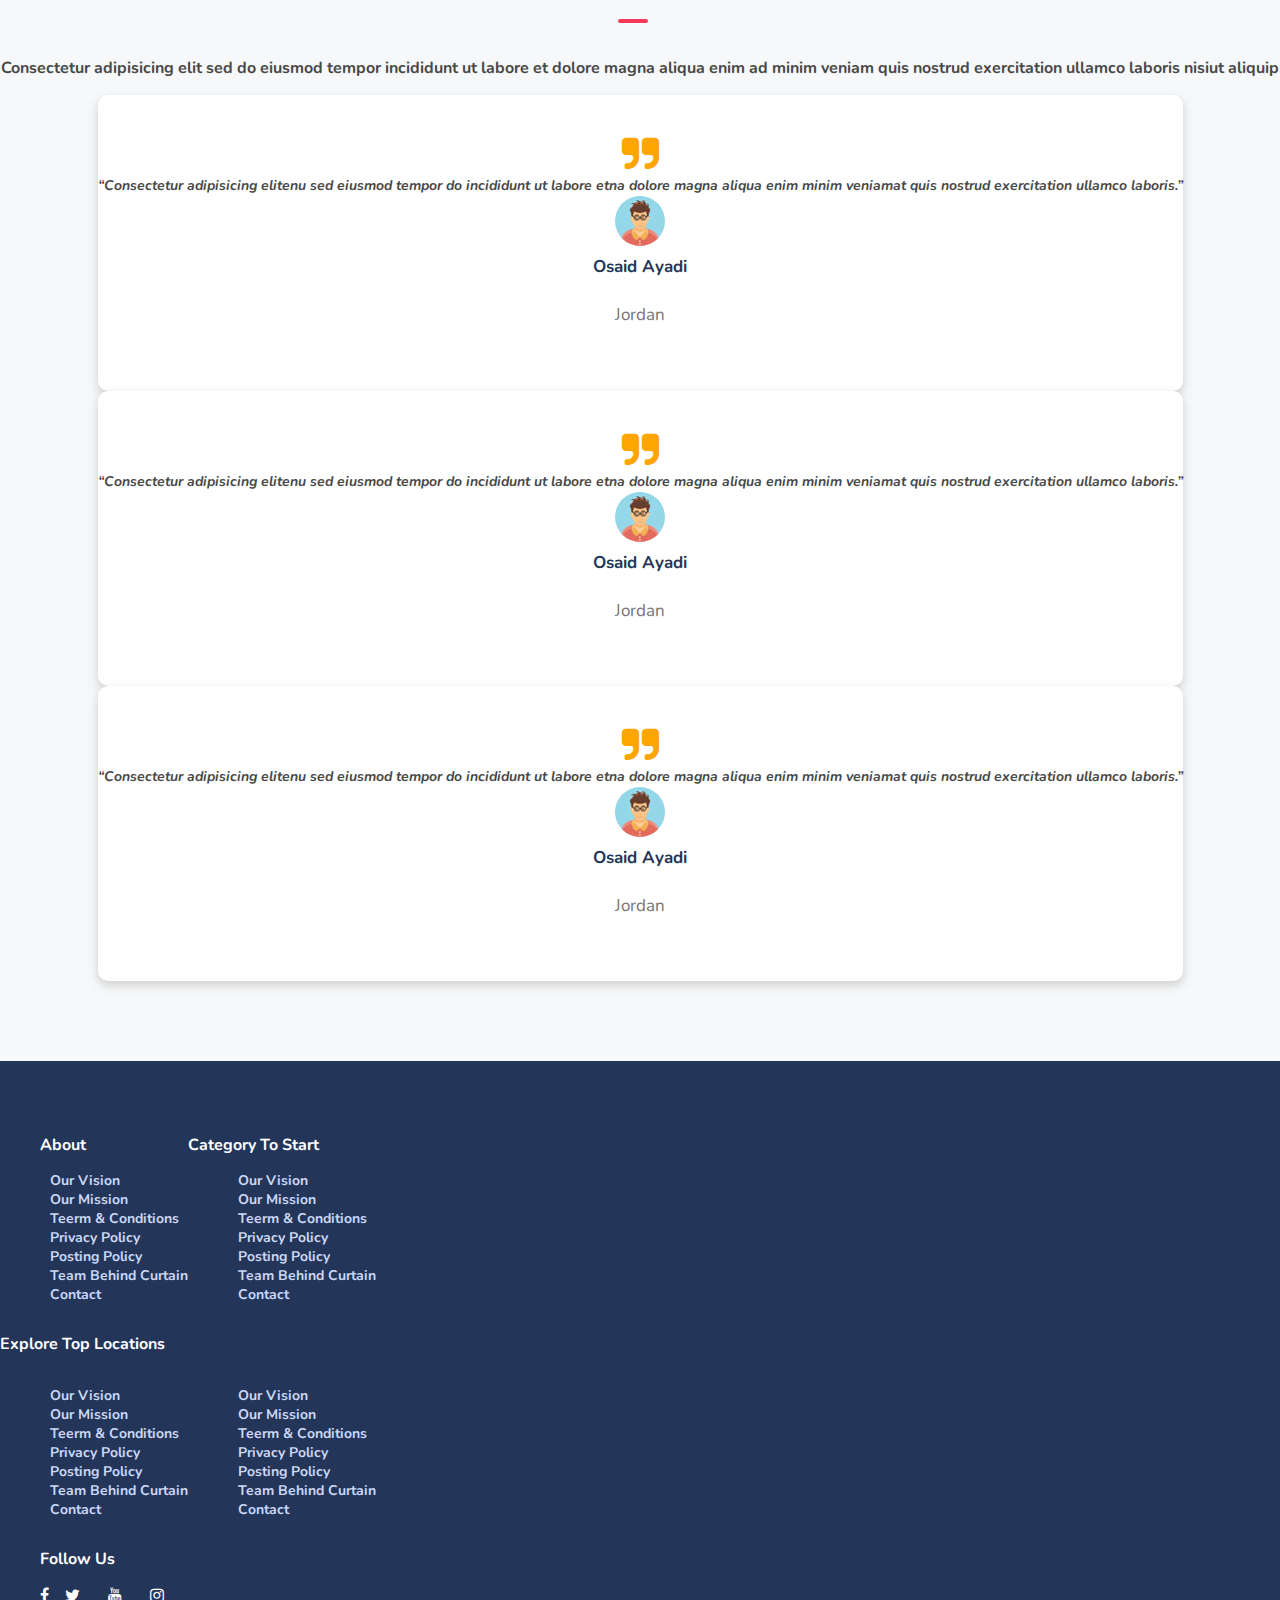
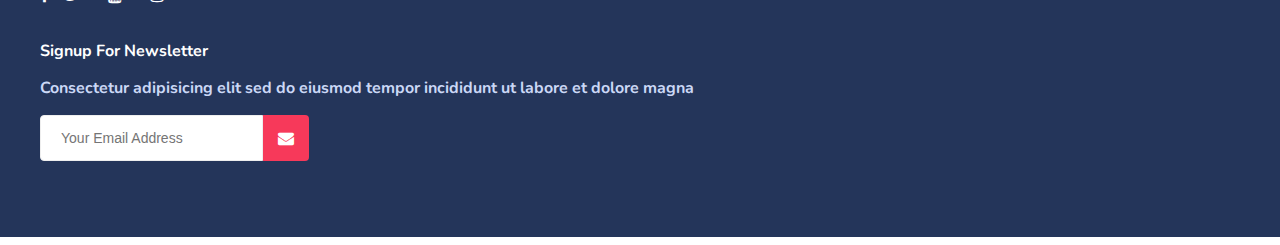
==== commit 05730886: "Add photo in main header" ====
--- a/Project1/index.html
+++ b/Project1/index.html
@@ -78,20 +78,8 @@
 		</header>
 
 		<div class="main-header">
-			<p class="container">
-				Lorem, ipsum dolor sit amet consectetur adipisicing elit. Esse, rerum dicta quibusdam optio voluptatem ipsum quasi, recusandae doloribus saepe neque rem! Ad natus laborum doloremque suscipit commodi deserunt deleniti? Animi? Eos recusandae voluptates
-				doloremque molestias sed, beatae porro fugiat libero mollitia aut voluptatibus ipsam perferendis commodi odio? Vero quaerat hic cupiditate in cum assumenda sit molestiae dicta. Dolorem, consequatur. Voluptas? Hic reprehenderit vel quaerat explicabo
-				animi, assumenda unde praesentium obcaecati quasi odit debitis sapiente. Voluptatem inventore et tempore neque culpa quidem numquam. Nulla laudantium quia adipisci, enim ex maxime dolorem. Laborum expedita accusantium aliquam, ab amet quos sed
-				modi commodi, voluptatem doloribus maxime voluptatum optio nostrum consectetur, quidem nemo beatae. Dolore odit quas iusto commodi adipisci at, cum laborum molestiae? Distinctio facilis quas dolorum, minima dicta neque ducimus doloribus voluptas
-				recusandae officiis ipsam sint molestiae nam deserunt, totam quae est. Quasi fugiat voluptate harum ex mollitia corrupti, debitis earum eveniet. Consequuntur modi repudiandae, minus adipisci repellat eligendi incidunt ad officiis architecto veniam
-				explicabo neque molestias necessitatibus illum aut id corporis sunt et suscipit ipsam illo magnam rem delectus fugit. Delectus. Eos dicta iste eum minus officiis. Voluptatum, corrupti? Cum placeat reiciendis perferendis mollitia itaque deleniti
-				molestias! Aspernatur adipisci enim quaerat sapiente blanditiis dicta odio perspiciatis, explicabo, possimus vero accusantium velit! Omnis, recusandae voluptate saepe cumque excepturi ipsam magni tempora praesentium repudiandae maiores rerum totam
-				deleniti asperiores ex aliquam eveniet officiis! Odit aliquam aut quibusdam quam perspiciatis placeat sint provident rerum? Molestias vitae perspiciatis, dolorum repudiandae id nulla nesciunt nam sequi laborum, officia molestiae dolore odio voluptas
-				delectus totam cum natus consectetur eligendi cumque non expedita adipisci ex! Earum, accusamus tempora! Autem illo dignissimos sit odit quas eaque sint quaerat corporis consequatur. Cumque et labore voluptas quibusdam voluptate illo excepturi
-				itaque placeat sunt harum reiciendis, quaerat quam quia exercitationem ipsam cum? Repellendus eligendi, exercitationem aliquid, natus officia eum dolor possimus molestias numquam explicabo veniam! Vitae molestias ratione aliquam. Libero sint voluptatibus,
-				soluta odio est nisi illo laudantium numquam praesentium natus mollitia. At modi quibusdam velit quasi atque facilis aperiam repudiandae consectetur nam adipisci reiciendis nobis placeat doloremque dignissimos repellat iste nihil, temporibus pariatur
-				tempore minus, perspiciatis quae consequatur perferendis. Enim, id. Quia, molestias. Amet, itaque modi a, labore voluptatem possimus voluptas odit quod error laboriosam sequi, fugit veniam saepe? Saepe laboriosam amet, eaque quas quasi facere
-			</p>
+
+			<img src="Images/header.jpg" alt="Header-Image">
 		</div>
 
 	<section class="recommended-section">
--- a/Project1/Styles/style.css
+++ b/Project1/Styles/style.css
@@ -380,5 +380,14 @@
 }
 
 .main-header{
-    padding: 80px 0;
+    /* padding: 80px 0; */
+    width: 100%;
+}
+
+.main-header img {
+    box-sizing: border-box;
+    width:100%;
+    display: block;
+    position: relative;
+    height: auto;
 }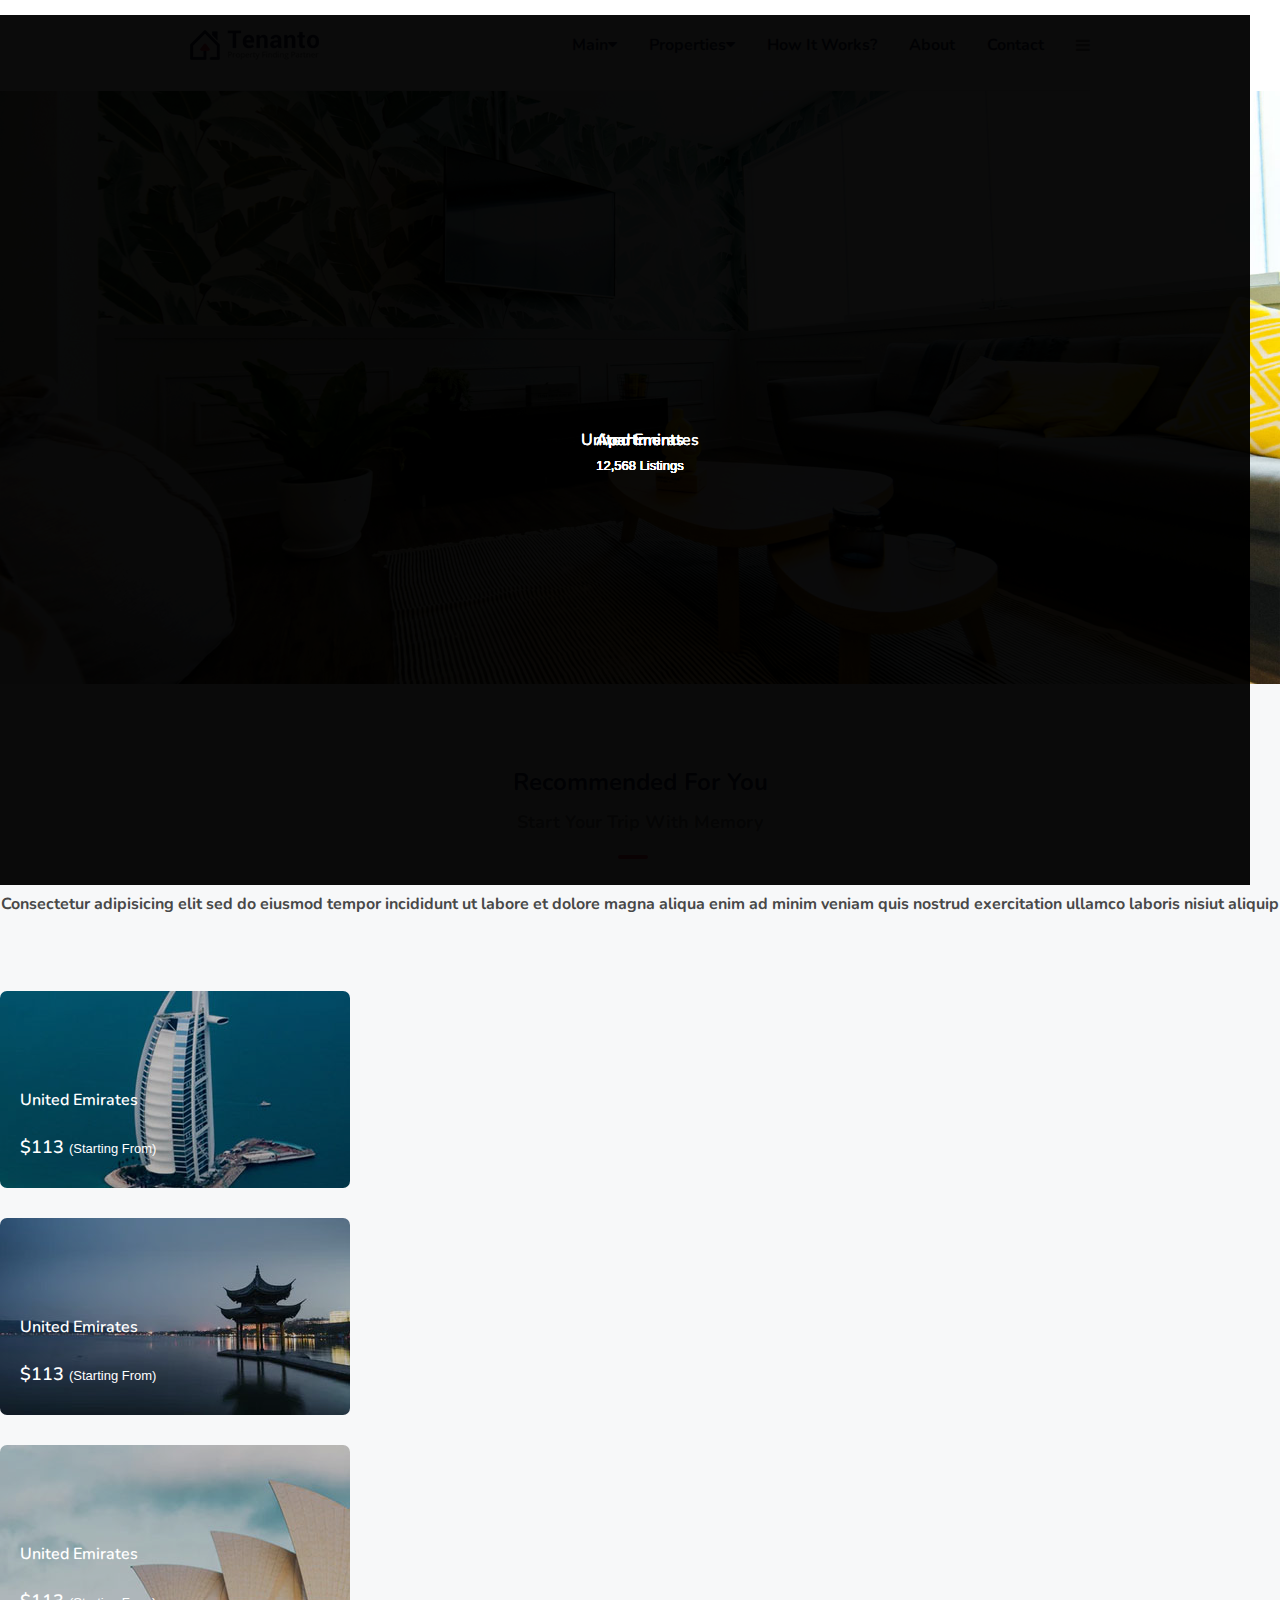
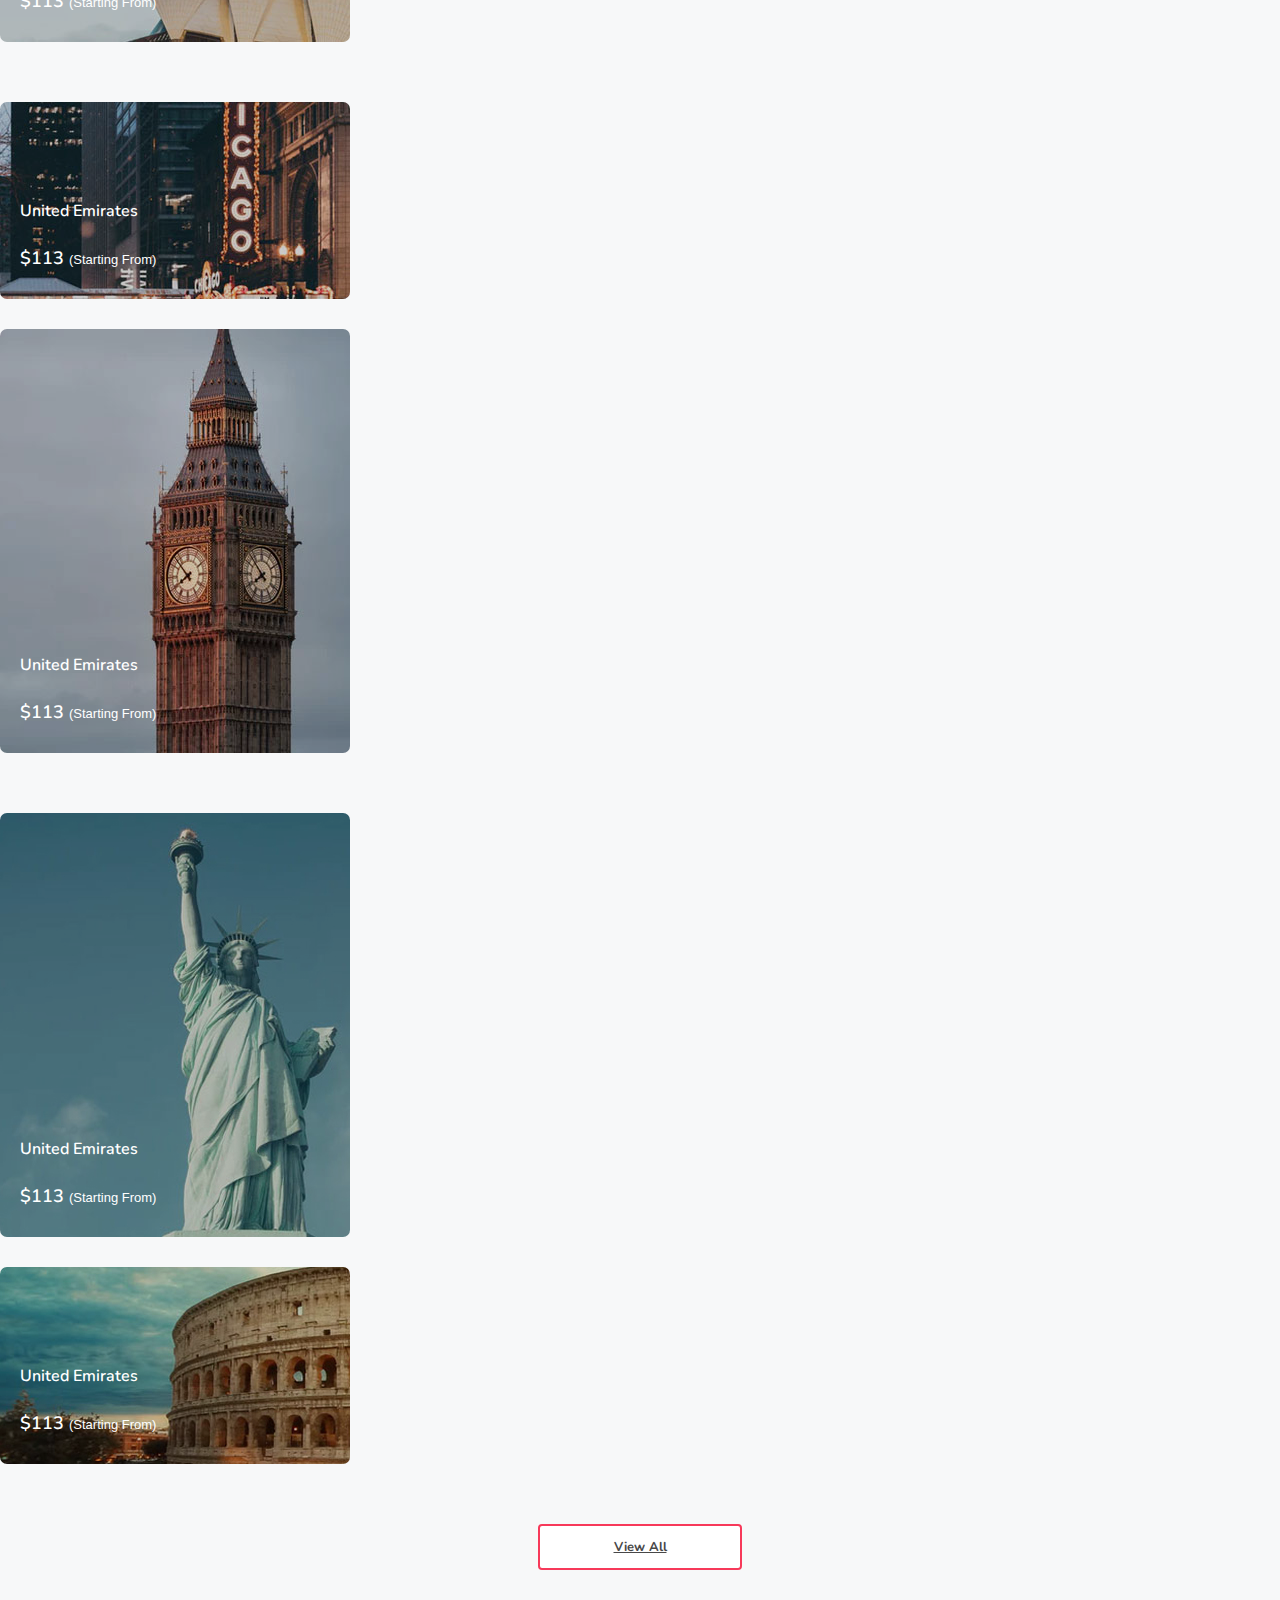
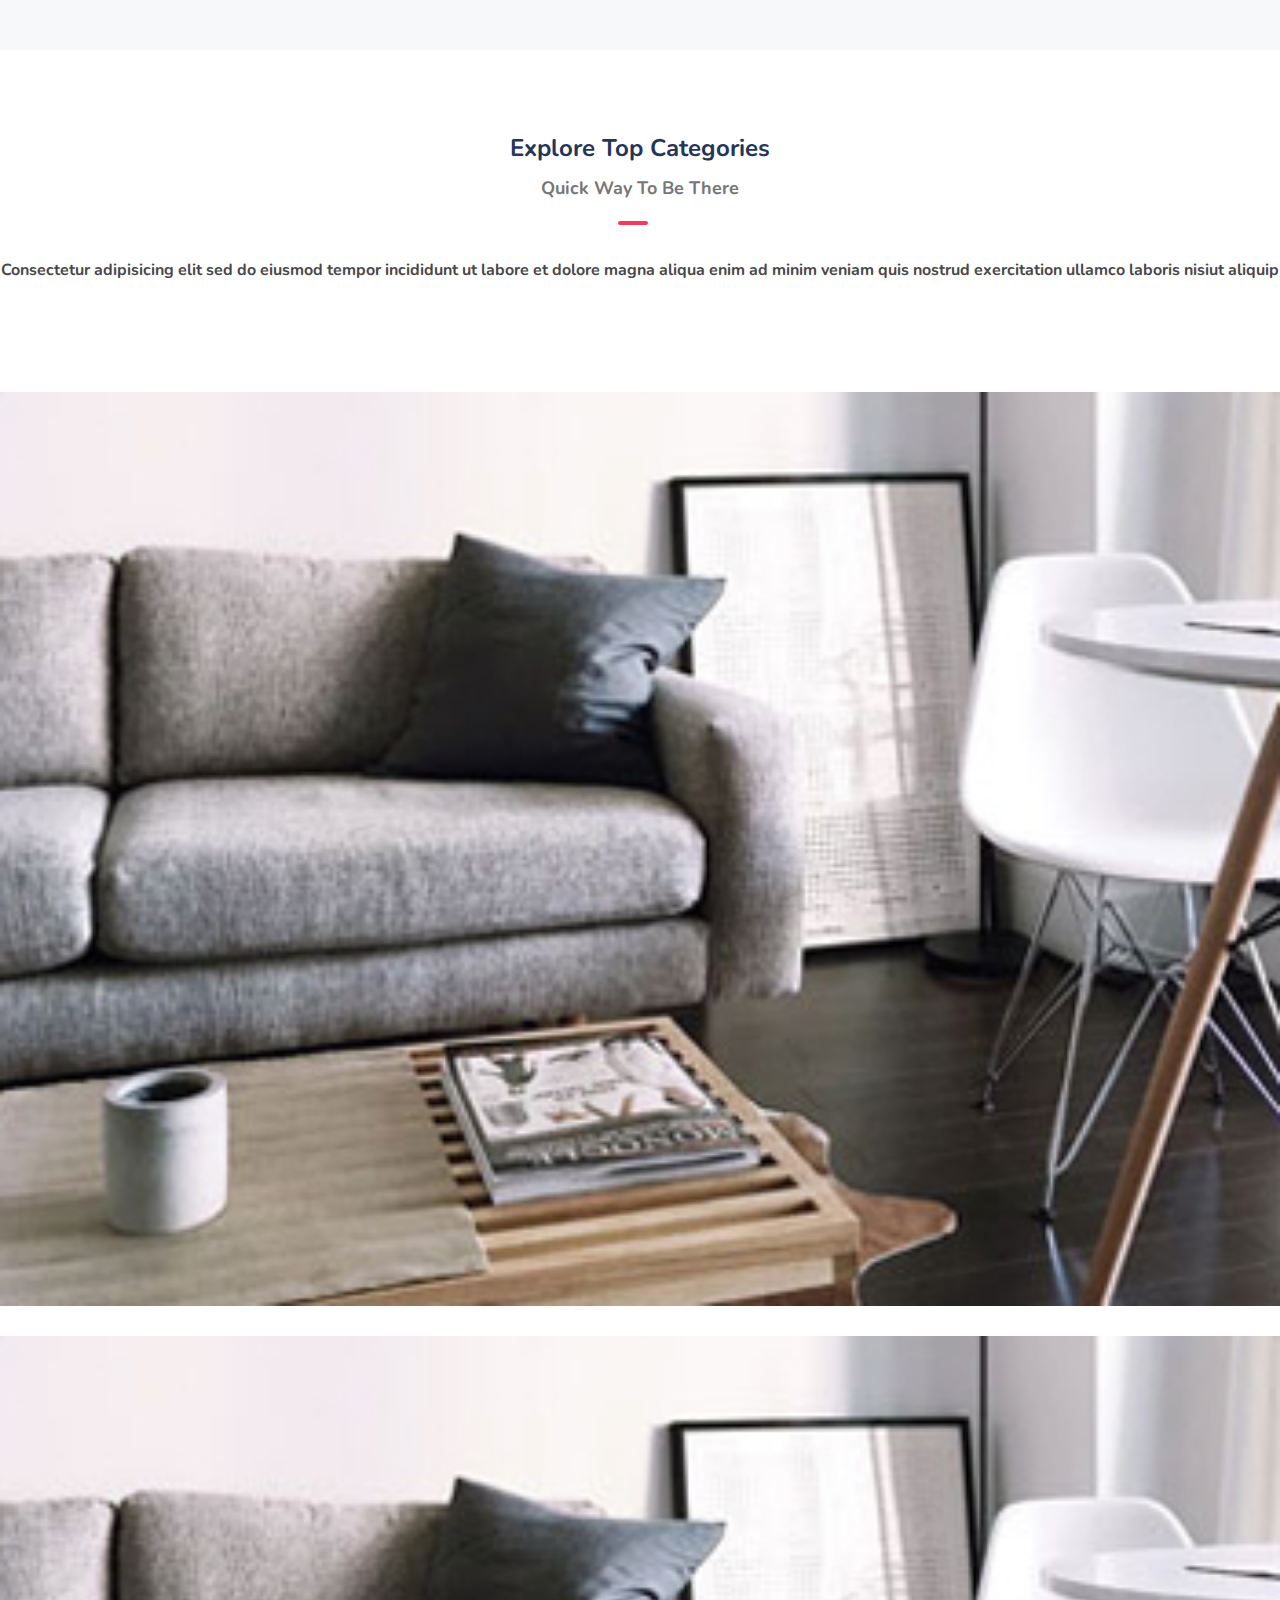
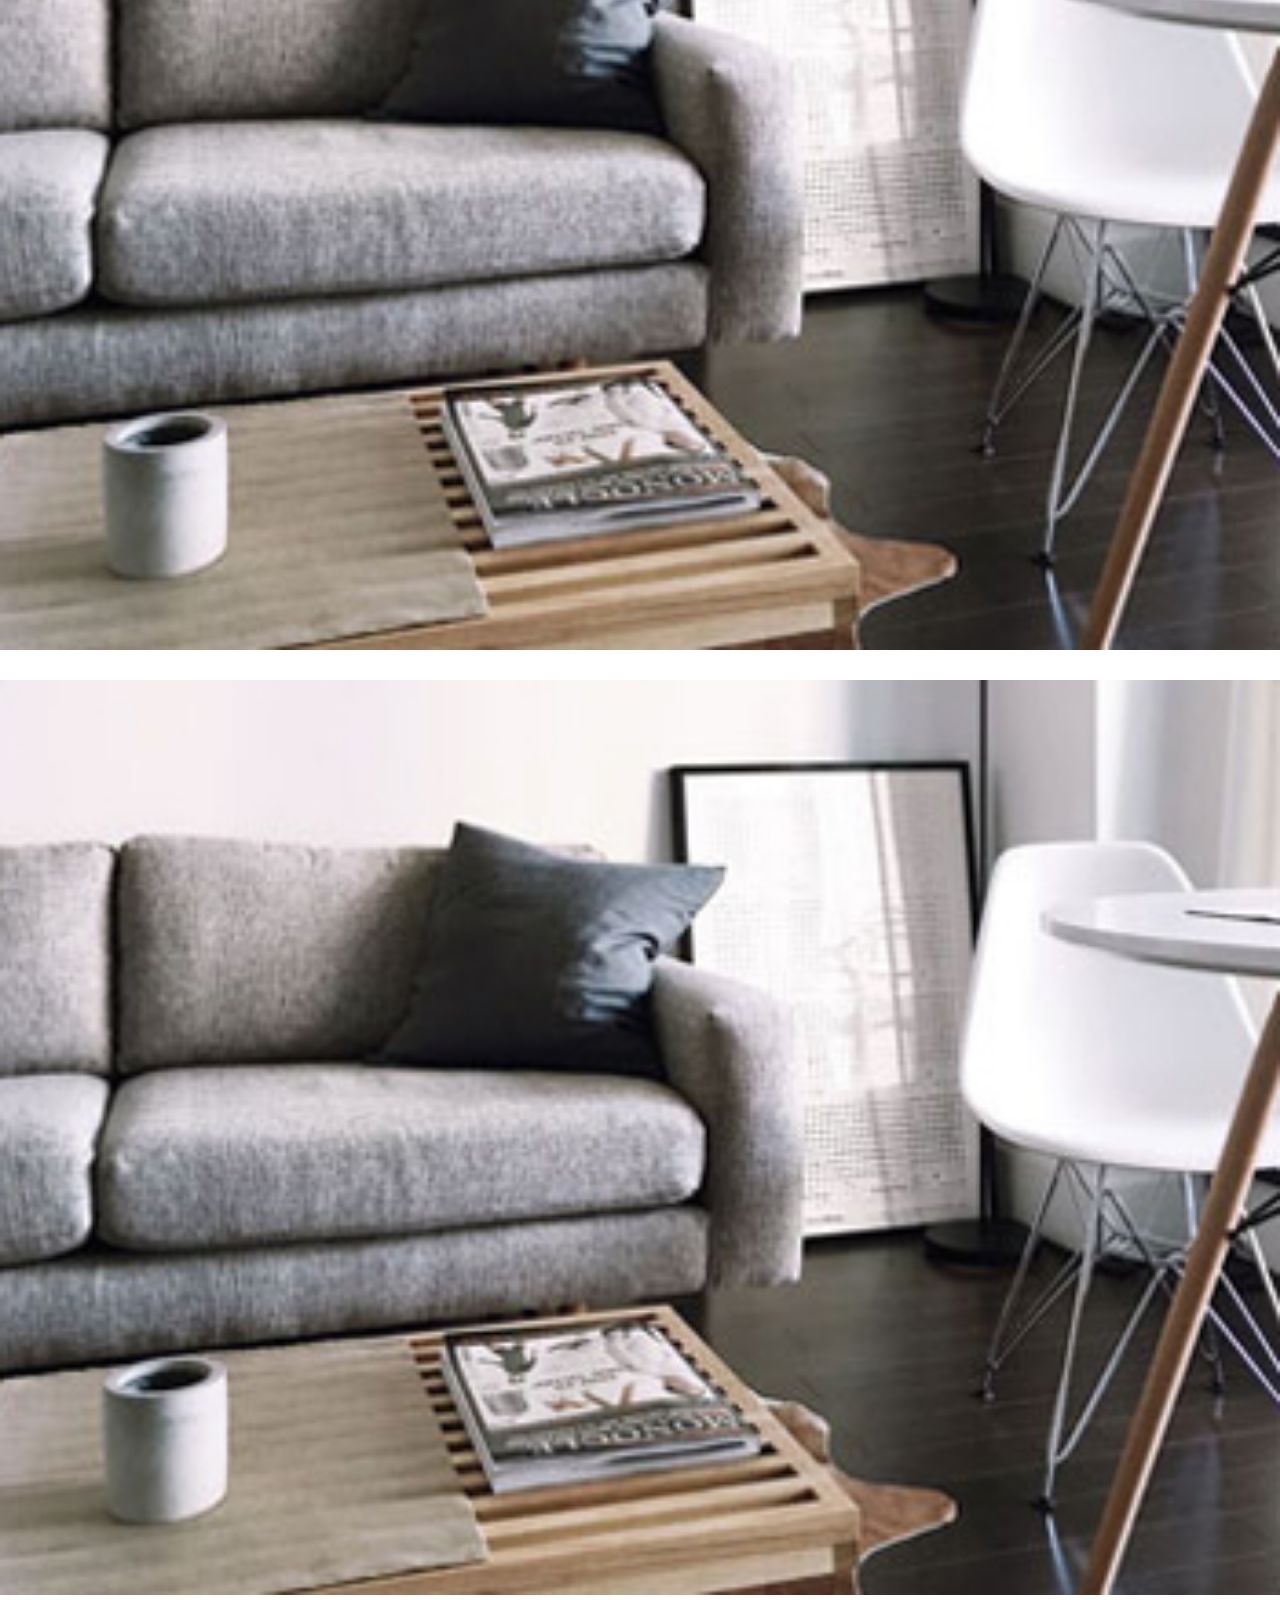
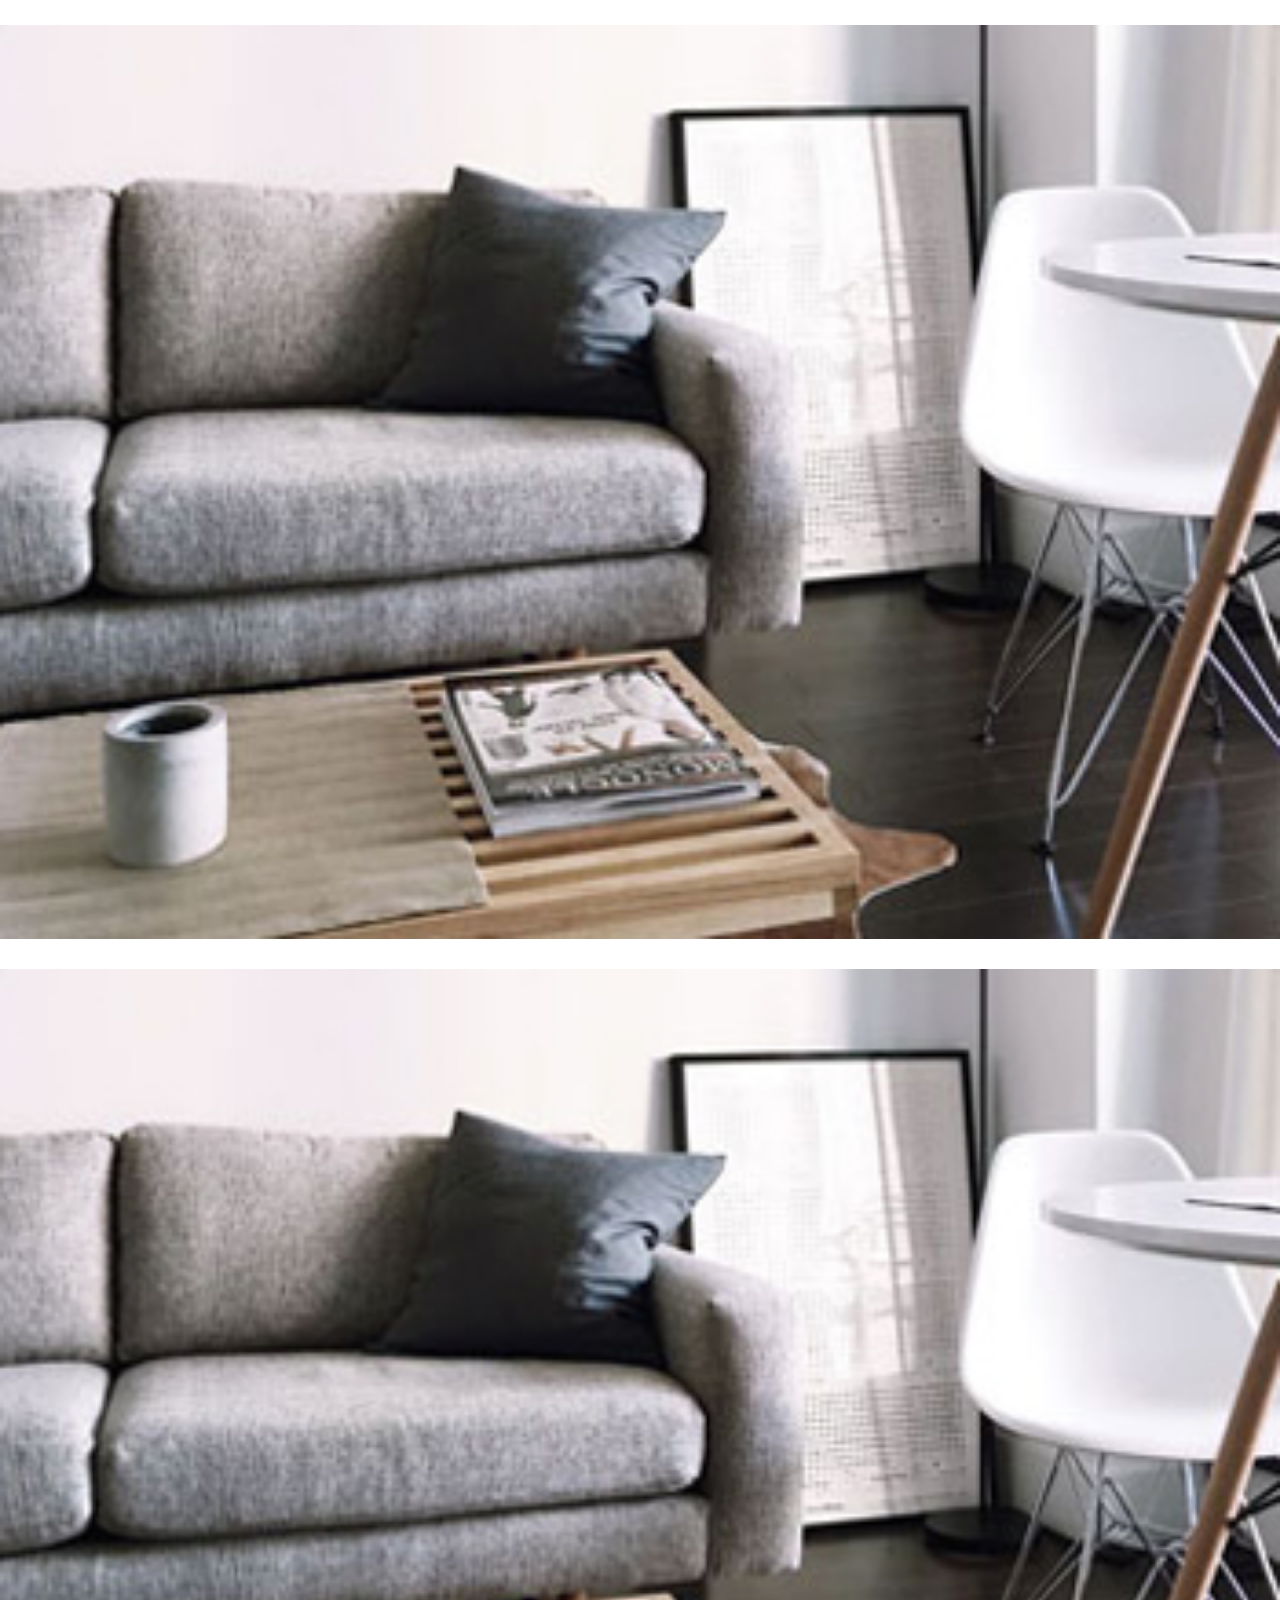
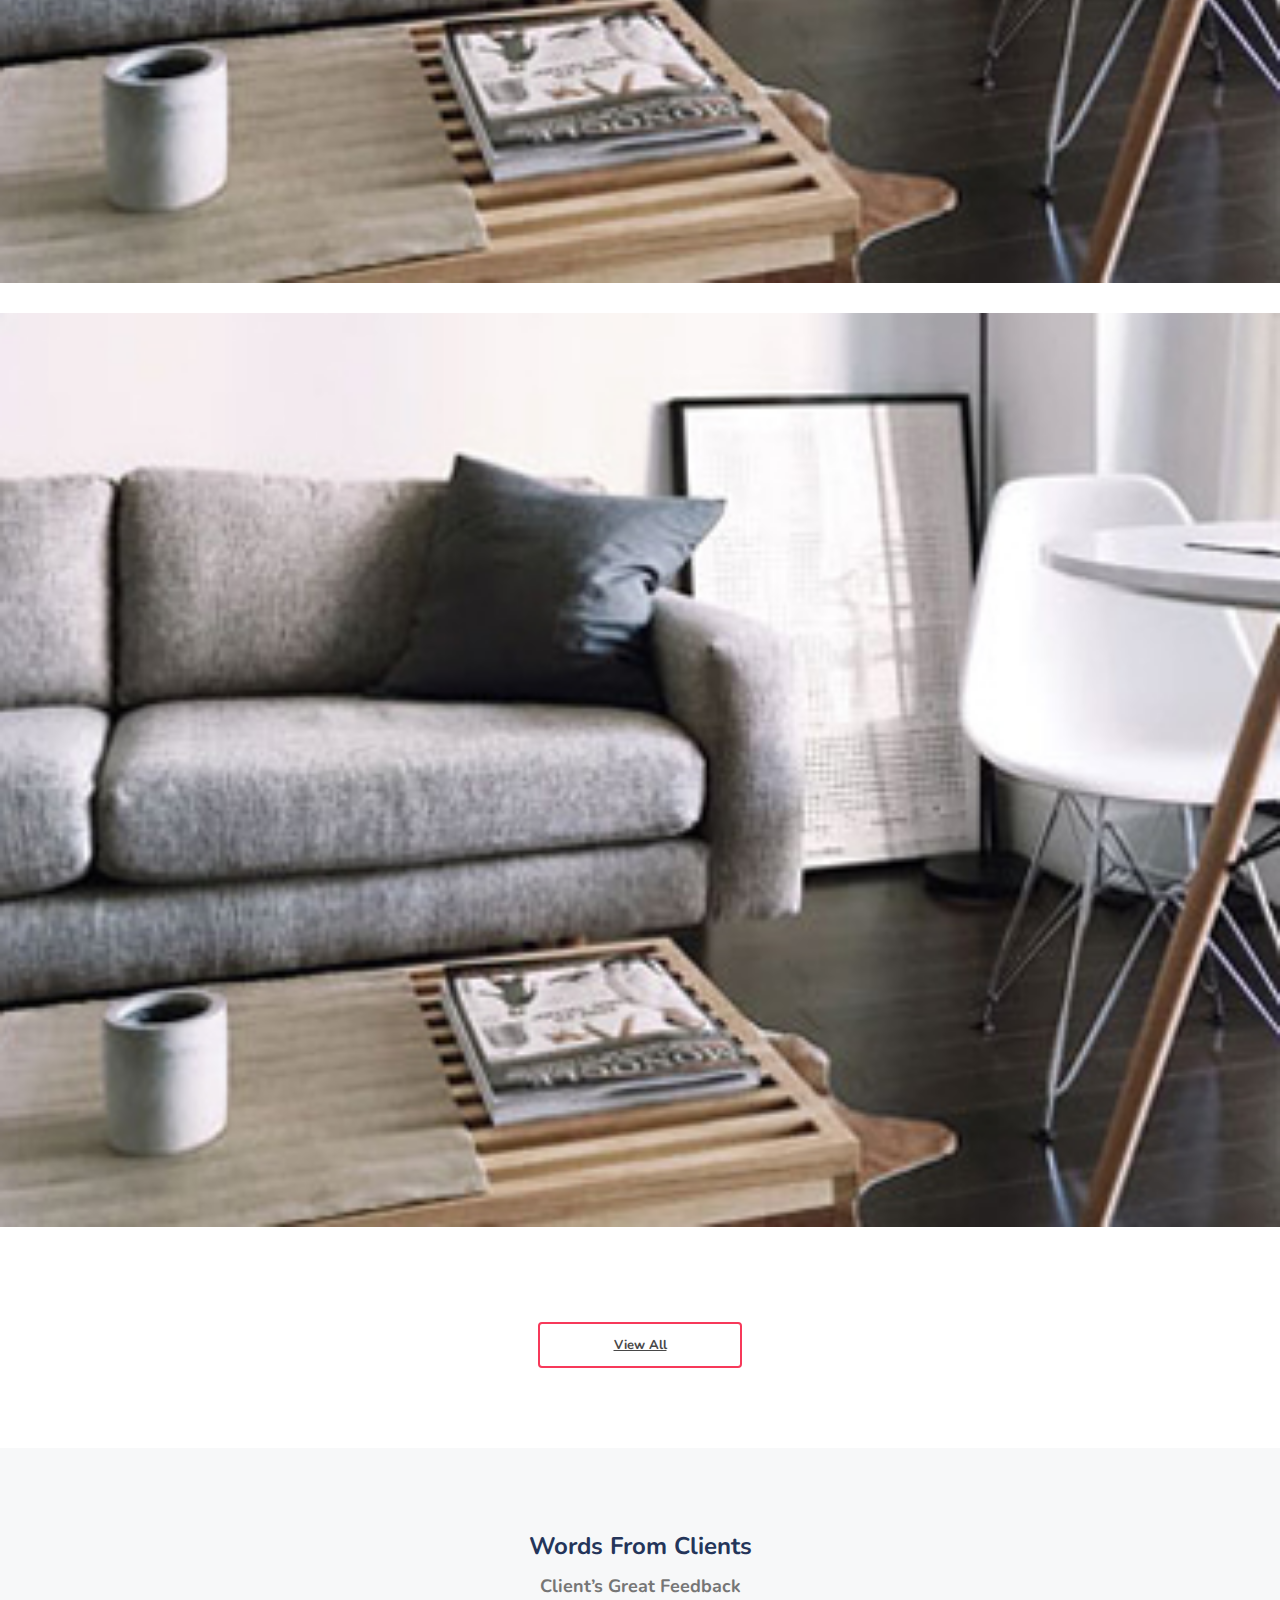
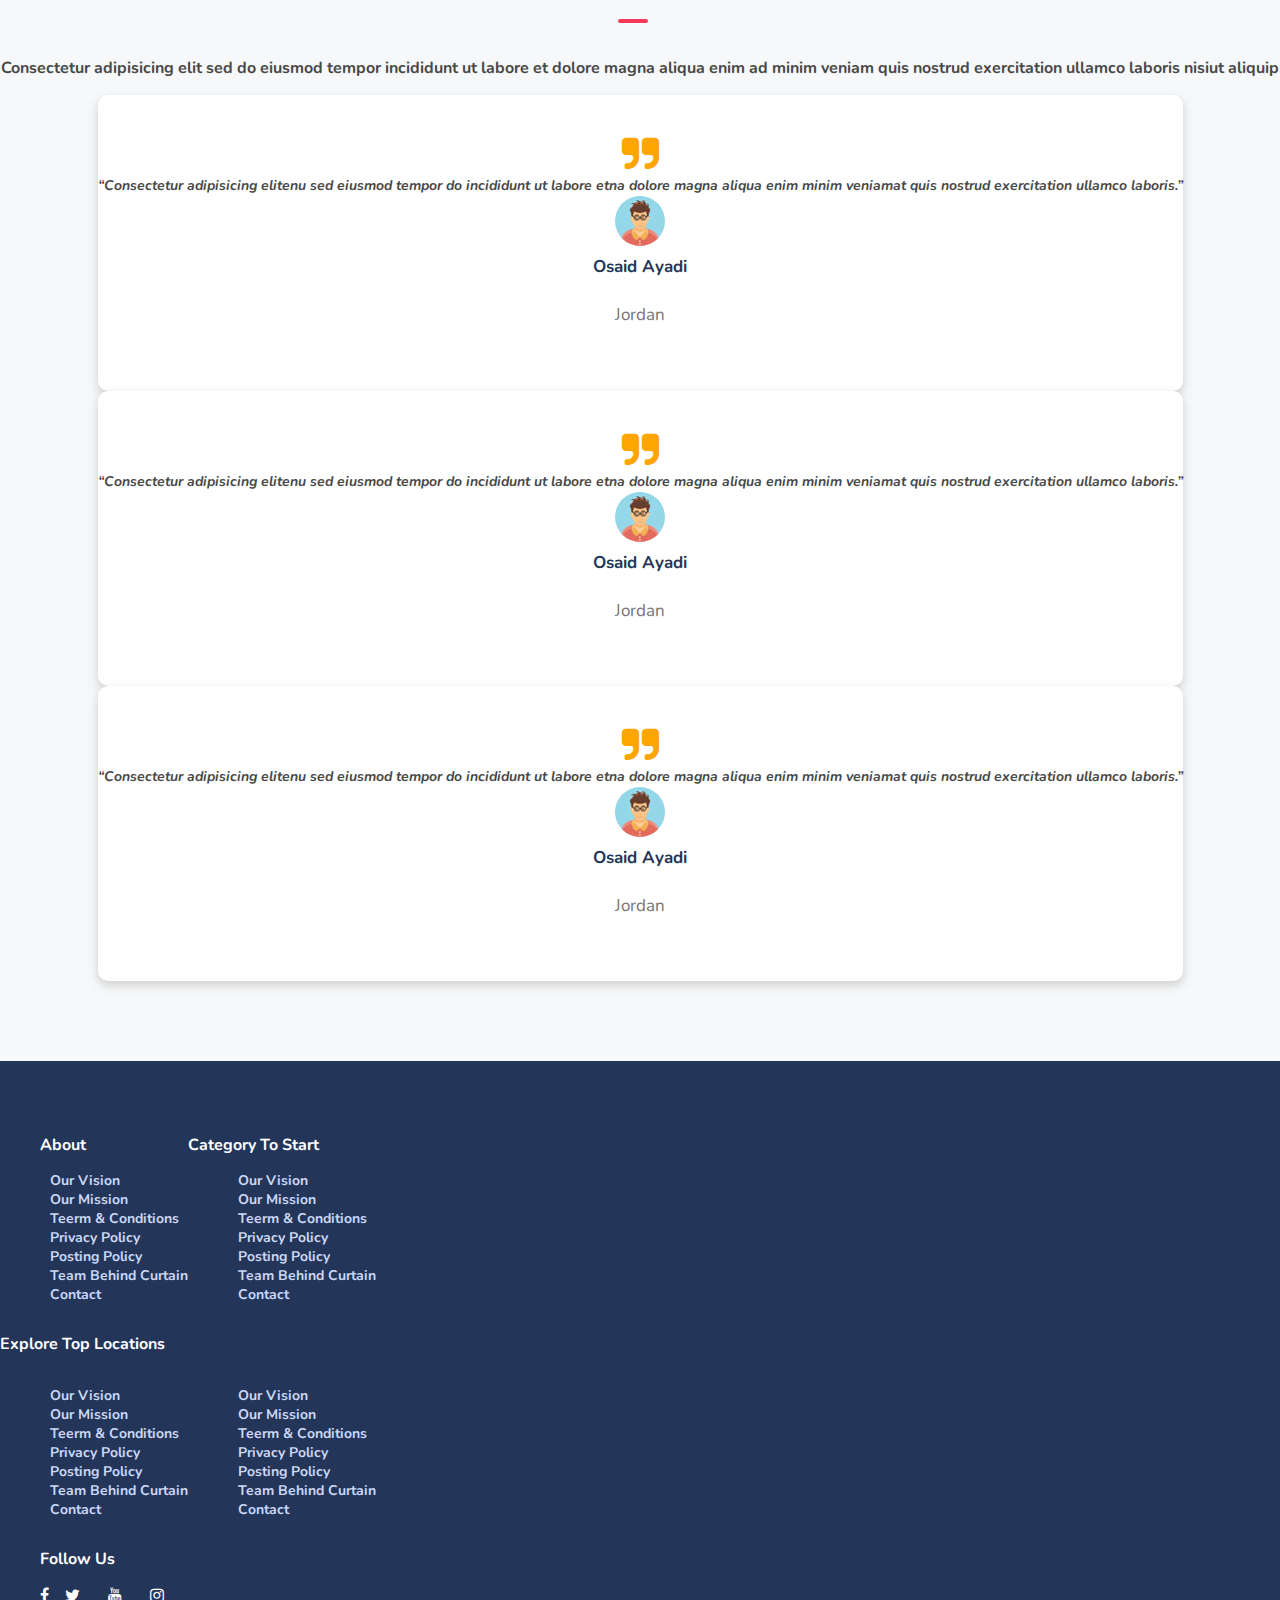
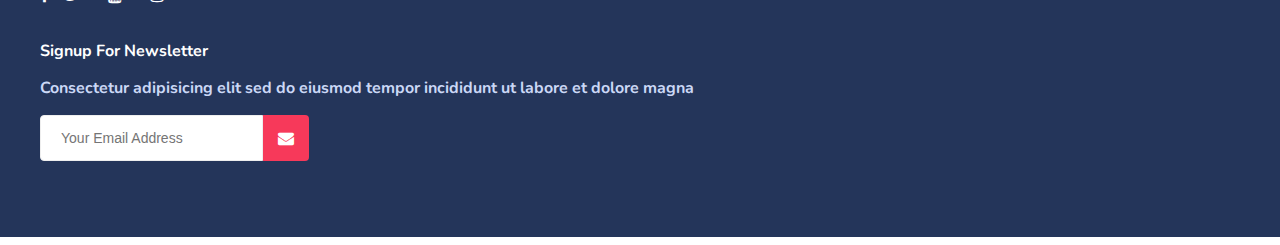
==== commit f94f6e81: "Z-index for menu options" ====
--- a/Project1/index.html
+++ b/Project1/index.html
@@ -411,6 +411,8 @@
 				</div>
 			</div>
 		</footer>
+
+		
 	</body>
 
 </html>--- a/Project1/Styles/style.css
+++ b/Project1/Styles/style.css
@@ -4,7 +4,6 @@
     font-weight: 700;
     margin: 0 0 8px;
 }
-
 .nav {
     align-items: center;
     border-bottom: 1px solid #eee;
@@ -15,23 +14,19 @@
     margin: 0 auto;
     width: 900px;
 }
-
 .navBar__items {
     margin: 0;
     padding: 0;
 }
-
 .navBar__items li {
     display: inline-block;
     padding: 14px;
 }
-
 .navBar__items a {
     color: #24355a;
     font: 700 16px/18px 'Nunito', Arial, Helvetica, sans-serif;
     text-decoration: none;
 }
-
 .main-options {
     background-color: #fff;
     border-radius: 0 0 4px 4px;
@@ -43,18 +38,16 @@
     position: absolute;
     width: 220px;
     padding: 0;
-}
-
+    z-index: 100;
+}
 .main-options li {
     display: block;
     padding: 14px 18px;
     border-bottom: 1px solid #eee;
 }
-
 .main-options li:last-child {
     border-bottom: none;
 }
-
 .prop-options {
     background-color: #fff;
     border-radius: 0 0 4px 4px;
@@ -66,19 +59,17 @@
     position: absolute;
     width: 220px;
     padding: 0;
-}
-
+    z-index:100;
+}
 .prop-options li {
     display: block;
     padding: 14px 18px;
     border-bottom: 1px solid #eee;
 }
-
 .fas.fa-angle-right {
     float: right;
     color: #767676;
 }
-
 .categories-child {
     background-color: #fff;
     border-radius: 0 0 4px 4px;
@@ -92,18 +83,15 @@
     position: absolute;
     width: 220px;
 }
-
 .hamburger {
     display: inline-block;
     margin-left: 18px;
 }
-
 .header-content {
     align-items: center;
     display: flex;
     justify-content: space-between;
 }
-
 .burger-menu-child {
     background-color: #fff;
     border-radius: 0 0 4px 4px;
@@ -119,7 +107,6 @@
     right: 85px;
     width: 220px;
 }
-
 .items {
     background-color: #fff;
     border-radius: 0 0 4px 4px;
@@ -136,82 +123,66 @@
     right: 0;
     width: 100%;
 }
-
 .footer {
     background-color: #24355a;
     padding: 60px 0;
     color: #fff;
     width: 100%;
-    /* padding:0; */
-    /* margin:0; */
-}
-
+   /* padding:0;
+    */
+   /* margin:0;
+    */
+}
 .footer-col {
     display: flex;
 }
-
 .footer-2-lists {
     display: flex;
 }
-
 .footer-items li {
     list-style-type: none;
     font-size: 14px;
     padding-left: 10px;
 }
-
 .footer-items li a {
     text-decoration: none;
     color: #cbd8f6;
 }
-
-
-
-.footer-items h3,
-.news h3 {
+.footer-items h3, .news h3 {
     color: #fff;
     font-size: 16px;
     line-height: 16px;
     margin-bottom: 18px;
 }
-
 .firstCol {
     grid-column: 1/2;
     color: white;
 }
-
 .firstCol__2 {
     grid-column: 2/3;
     color: white;
 }
-
 .secondCol {
     grid-column: 3/4;
     color: white;
 }
-
 .secondCol__2 {
     grid-column: 4/5;
     color: white;
 }
-
 .thirdCol {
     grid-column: 5/7;
     color: white;
 }
-
 .soicalmedia {
     margin-bottom: 36px;
 }
-
 .soicalmedia i:not(.fa-facebook-f) {
     padding: 0 12px;
 }
-
 .socialnews p {
     color: #cbd8f6;
 }
-
 .socialnews input {
     border-radius: 4px 0 0 4px;
     border: 1px solid #eee;
@@ -221,7 +192,6 @@
     outline: none;
     padding: 10px 20px;
 }
-
 .btn-submit {
     background: #f7395a;
     border-radius: 0 4px 4px 0;
@@ -232,23 +202,19 @@
     height: 46px;
     width: 46px;
 }
-
 .payment-footer {
     background-color: #213051;
     color: white;
     padding: 15px 0;
 }
-
 .logo-copyrights {
     float: left;
 }
-
 .logo-copyrights img {
     bottom: 0;
     top: 0;
     vertical-align: middle;
 }
-
 .logo-copyrights p {
     border-left: 1px solid rgba(238, 238, 238, 0.4);
     color: #cbd8f6;
@@ -258,136 +224,110 @@
     margin-left: 20px;
     padding: 5px 0 5px 20px;
 }
-
 .main-options.mainList {
     display: block;
 }
-
-
 .image-div-one{
+    border-radius: 100px;
     position: relative;
-    border-radius: 100px;
-
-}
-
+}
 .image-div-three{
     position: relative;
 }
-
 .btn-view-all{
+    background-color: white;
+    border-radius: 4px;
     border: 2px solid #f7395a;
+    color: #484848;
     font: 700 13px/42px 'Nunito', sans-serif;
     padding: 0 20px;
-    background-color: white;
-    border-radius: 4px;
+    text-align: center;
     width: 160px;
-    text-align: center;
-    color: #484848;
-}
-
+}
 .btn-view-all:hover{
+    background: #f7395a;
     color: #fff;
     text-decoration: none;
-    background: #f7395a;
-}
-
+}
 .image-caption{
     bottom: 0;
+    color:white;
     margin: 20px;
-    position: absolute;
-    color:white;
+    padding-left: 10!important;
     padding: 0!important;
-    padding-left: 10!important;
-}
-
+    position: absolute;
+}
 .image-caption h3 {
     font-size: 16px;
     font-weight: 600;
     margin: 0 0 8px;
 }
-
 .image-caption h4 {
     font-size: 18px;
     font-weight: 600;
 }
-
 .image-caption span {
     font: 400 13px/13px 'Open Sans', sans-serif;
 }
-
 .image-caption-center{
+    color:white;
+    left: 50%;
+    padding-left: 10!important;
+    padding: 0!important;
+    position: absolute;
     top: 50%;
-    left: 50%;
-    position: absolute;
     transform: translate(-50%, -50%);
-    color:white;
-    padding: 0!important;
-    padding-left: 10!important;
     z-index: 110;
-
-}
-
+}
 .image-caption-center h3 {
     font-size: 16px;
     font-weight: 600;
     margin: 0 0 8px;
 }
-
 .image-caption-center h4 {
     font-size: 18px;
     font-weight: 600;
 }
-
 .image-caption-center span {
     font: 400 13px/13px 'Open Sans', sans-serif;
 }
-
-
 .brightness-cover{
-    position: absolute;
     background: black;
-    opacity: 0.4;
-    width: calc(100% - 30px);
     height: calc(100% - 30px);
     margin: 15px 0;
-    z-index: 10;
+    opacity: 0.4;
+    position: absolute;
     top:0;
     transition:all .5s;
-}
-
-
+    width: calc(100% - 30px);
+    z-index: 10;
+}
 .brightness-cover:hover {
-    position: absolute;
     background: black;
+    border-radius: 10px;
+    bottom: 24px;
+    height: calc(100% - 80px);
+    margin:0;
     opacity: 0.6;
+    position: absolute;
+    right: 37px;
+    top: 41px;
     width: calc(100% - 80px);
-    height: calc(100% - 80px);
     z-index: 10;
-    bottom: 24px;
-    right: 37px;
-    border-radius: 10px;
-    margin:0;
-    top: 41px;
-}
-
-
+}
 .explore-section .col{
     transition: all .5s;
 }
-
 .explore-section .col:hover{
     transform: scale(1.05);
 }
-
 .main-header{
-    /* padding: 80px 0; */
     width: 100%;
 }
-
 .main-header img {
     box-sizing: border-box;
+    display: block;
+    height: auto;
+    position: relative;
     width:100%;
-    display: block;
-    position: relative;
-    height: auto;
-}+}
--- a/Project1/Styles/media.css
+++ b/Project1/Styles/media.css
@@ -1,148 +1,129 @@
 @media only screen and (max-width: 600px) {
     .footer-col {
         display: block;
-    }
+   }
     .footer-2-lists {
         display: block;
-    }
-
-        .explore-section .row{
-            display: flex;
-            flex-flow: column nowrap;
-            width: 100%;
-            margin:0 auto;
-    }
-
+   }
+    .explore-section .row{
+        display: flex;
+        flex-flow: column nowrap;
+        margin:0 auto;
+        width: 100%;
+   }
     .explore-section .w-100{
         display: none;
-    }
-
-  .clients-section .col{
-      display: none;
-  }
-  .clients-section .col.mobile-client{
-      display: block;
-  }
-
-
-
+   }
+    .clients-section .col{
+        display: none;
+   }
+    .clients-section .col.mobile-client{
+        display: block;
+   }
 }
-
-
-
 @media screen and (min-width: 1000px) {
-    .prop:hover~.prop-options,
-    .prop-options:hover {
+    .prop:hover~.prop-options, .prop-options:hover {
         display: block;
-    }
-    .Main:hover~.main-options,
-    .main-options:hover {
+   }
+    .Main:hover~.main-options, .main-options:hover {
         display: block;
-    }
+   }
     .navBar__items a:hover {
         text-decoration: none;
         color: #24355a;
-    }
-    .category-list:hover~.categories-child,
-    .categories-child:hover {
+   }
+    .category-list:hover~.categories-child, .categories-child:hover {
         display: block;
-    }
+   }
     .footer-items li a:hover {
         cursor: pointer;
         text-decoration: underline;
-    }
+   }
 }
-
 @media only screen and (max-width: 990px) {
     .nav {
         width: calc(100% - 60px);
-    }
+   }
     .navBar__items {
-        transition: all .2s;
         background-color: white;
         box-shadow: 0 9px 20px 0 rgba(165, 165, 165, 0.5);
         display: block;
         left: -110%;
         position: absolute;
         top: 90px;
+        transition: all .2s;
         width: 100%;
-    }
+   }
     .navBar__items li {
         display: block;
-    }
+   }
     .navBar__items.itemsJS li:not(.full-page-menu) {
         display: block;
-    }
+   }
     .hamburger{
         background-color: #f7395a;
-        padding: 5px;
         border-radius: 5px;
         color:white;
-    }
+        padding: 5px;
+   }
     .header-menu-active {
+        left: 0px;
         transition: all .2s;
-        left: 0px;
-    }
+        background-color: white;
+        z-index: 100;
+   }
     .header-menu-active li {
         display: block;
-    }
+   }
     .header-menu-active li i {
         background-color: #f7395a;
+        border-radius: 5px;
         color: white;
+        padding: 5px;
         position: absolute;
         right: 20px;
-        padding: 5px;
-        border-radius: 5px;
-    }
-    .main-options,
-    .prop-options {
+   }
+    .main-options, .prop-options {
         box-shadow: none;
         display: flex;
         flex-flow: column nowrap;
         padding: 0;
         position: relative;
-    }
-    .main-options,
-    .prop-options {
+   }
+    .main-options, .prop-options {
         display: none;
-    }
-    .main-options a,
-    .prop-options a {
+   }
+    .main-options a, .prop-options a {
         font: 400 16px/18px 'Nunito', Arial, Helvetica, sans-serif;
-    }
+   }
     .navBar__items.itemsJS #burgerlist {
         position: absolute;
         top: 0;
         right: 100;
-    }
+   }
     i.fas.fa-caret-down {
         background-color: #575757;
         border-radius: 10px;
         color: #fff;
         line-height: 20px;
         padding: 0 10px;
-    }
+   }
     .navBar__items .fas {
         background-color: #f7395a;
         border-radius: 10px;
         color: #fff;
         line-height: 40px;
         padding: 0 10px;
-    }
-
+   }
     .image-div-three{
         display: flex;
-    }
-
+   }
     .explore-section .col{
         display: flex;
         flex-flow: row nowrap;
         flex: 0 50%;
-    }
-
+   }
     .explore-section .w-100{
         display: none;
-    }
-
-
-}+   }
+}
--- a/Project1/Styles/shared.css
+++ b/Project1/Styles/shared.css
@@ -1,162 +1,140 @@
 .section-title{
+    align-items: center;
     display: flex;
-    align-items: center;
+    flex-flow: column nowrap;
     justify-content: center;
-    flex-flow: column nowrap;
     width: 100%;
-  }
-
+}
 .section-title h2 {
     color: #24355a;
-    margin: 0 0 8px;
+    font-family: 'Nunito', sans-serif;
+    font-style: normal;
     font-weight: 700;
     line-height: 1.5;
-    font-style: normal;
+    margin: 0 0 8px;
     text-transform: capitalize;
-    font-family: 'Nunito', sans-serif;
 }
-
 .recommended-section{
+    background-color: #f7f8f9;
     padding: 80px 0;
-    background-color: #f7f8f9;
 }
-
 .section-title p {
+    color:#767676;
     font-size: 18px;
+    line-height: 1.5;
     margin-top: 1px;
-    line-height: 1.5;
-    color:#767676;
 }
-
 .dash-section{
-    width: 30px;
+    background-color: #f7395a;
+    border-radius: 2px;
     height: 4px;
     margin-left: -15px;
-    border-radius: 2px;
-    background-color: #f7395a;
     margin-top:5px;
+    width: 30px;
 }
-
 .section-description{
+    color:#484848;
     display: block;
+    font-size: 16px;
     text-align: center;
-    color:#484848;
-    font-size: 16px;
 }
-
 .recommended-btn{
+    align-items: center;
     display: flex;
-    align-items: center;
+    flex-flow: column nowrap;
     justify-content: center;
-    flex-flow: column nowrap;
     width: 100%;
 }
-
 .recommended-content{
     display: flex;
 }
-
 .recommended-content div{
     padding-bottom: 15px;
     padding-top: 15px ;
 }
-
 .recommended-content img {
+    border-radius: 7px;
     filter: brightness(0.8);
+    overflow: hidden;
     transition:all .5s;
-    border-radius: 7px;
-    overflow: hidden;
     width: 100%;
 }
-
 .recommended-content img:hover {
     filter: brightness(0.5);
+    overflow: hidden;
     transform: scale(1.05);
-    overflow: hidden;
 }
-
 .recommended-content img:hover ~ .image-caption {
     border-left: solid #f7395a 3px;
     border-radius: 2px;
     margin-left: 20px;
 }
-
 .explore-section{
-    padding: 80px 0;
     align-items: center;
     justify-content: center;
+    padding: 80px 0;
+    text-align: center;
     width: 100%;
-    text-align: center;
 }
-
 .explore-section img{
+    border-radius: 7px;
+    overflow: hidden;
     padding: 15px 0;
+    position: relative;
     transition:all .5s;
-    overflow: hidden;
     width: 100%;
-    border-radius: 7px;
-    position: relative;
 }
-
 .clients-section.container .col{
+    background: #fff;
     border-radius: 10px;
-    background: #fff;
     box-shadow: #333;
     box-shadow: 0 4px 10px 0 rgba(165, 165, 165, 0.5);
     margin: 0 15px;
     padding: 40px 0;
 }
-
 .fa.fa-quote-right{
     color:orange;
     font-size: 2.5em;
     margin:0 auto;
 }
-
 .clients-section{
+    align-items: center;
     display: flex;
     flex-flow: column;
-    align-items: center;
     justify-items: center;
 }
-
 section.client-section{
     background-color: #f7f8f9;
     padding: 80px 0;
 }
-
 .clients-section q{
     color: #484848;
     font-size: 14px;
+    font-style: italic;
     line-height: 1.5;
-    font-style: italic;
     text-align: center;
 }
-
 .client-name-location{
     text-align: center;
 }
-
 .client-name-location h3 {
     color:#24355a;
-    margin: 8px 0;
+    font-family: 'Nunito', sans-serif;
+    font-size: 17px;
+    font-style: normal;
     font-weight: 700;
     line-height: 1.5;
-    font-style: normal;
-    font-size: 17px;
+    margin: 8px 0;
     text-transform: capitalize;
-    font-family: 'Nunito', sans-serif;
 }
-
 .client-name-location h4 {
     color:#767676;
+    font-family: 'Nunito', sans-serif;
+    font-size: 17px;
     font-weight: 400;
     line-height: 1.5;
-    font-size: 17px;
     text-transform: capitalize;
-    font-family: 'Nunito', sans-serif;
 }
-
 .clients-section img {
     border-radius: 50%;
-}+}
